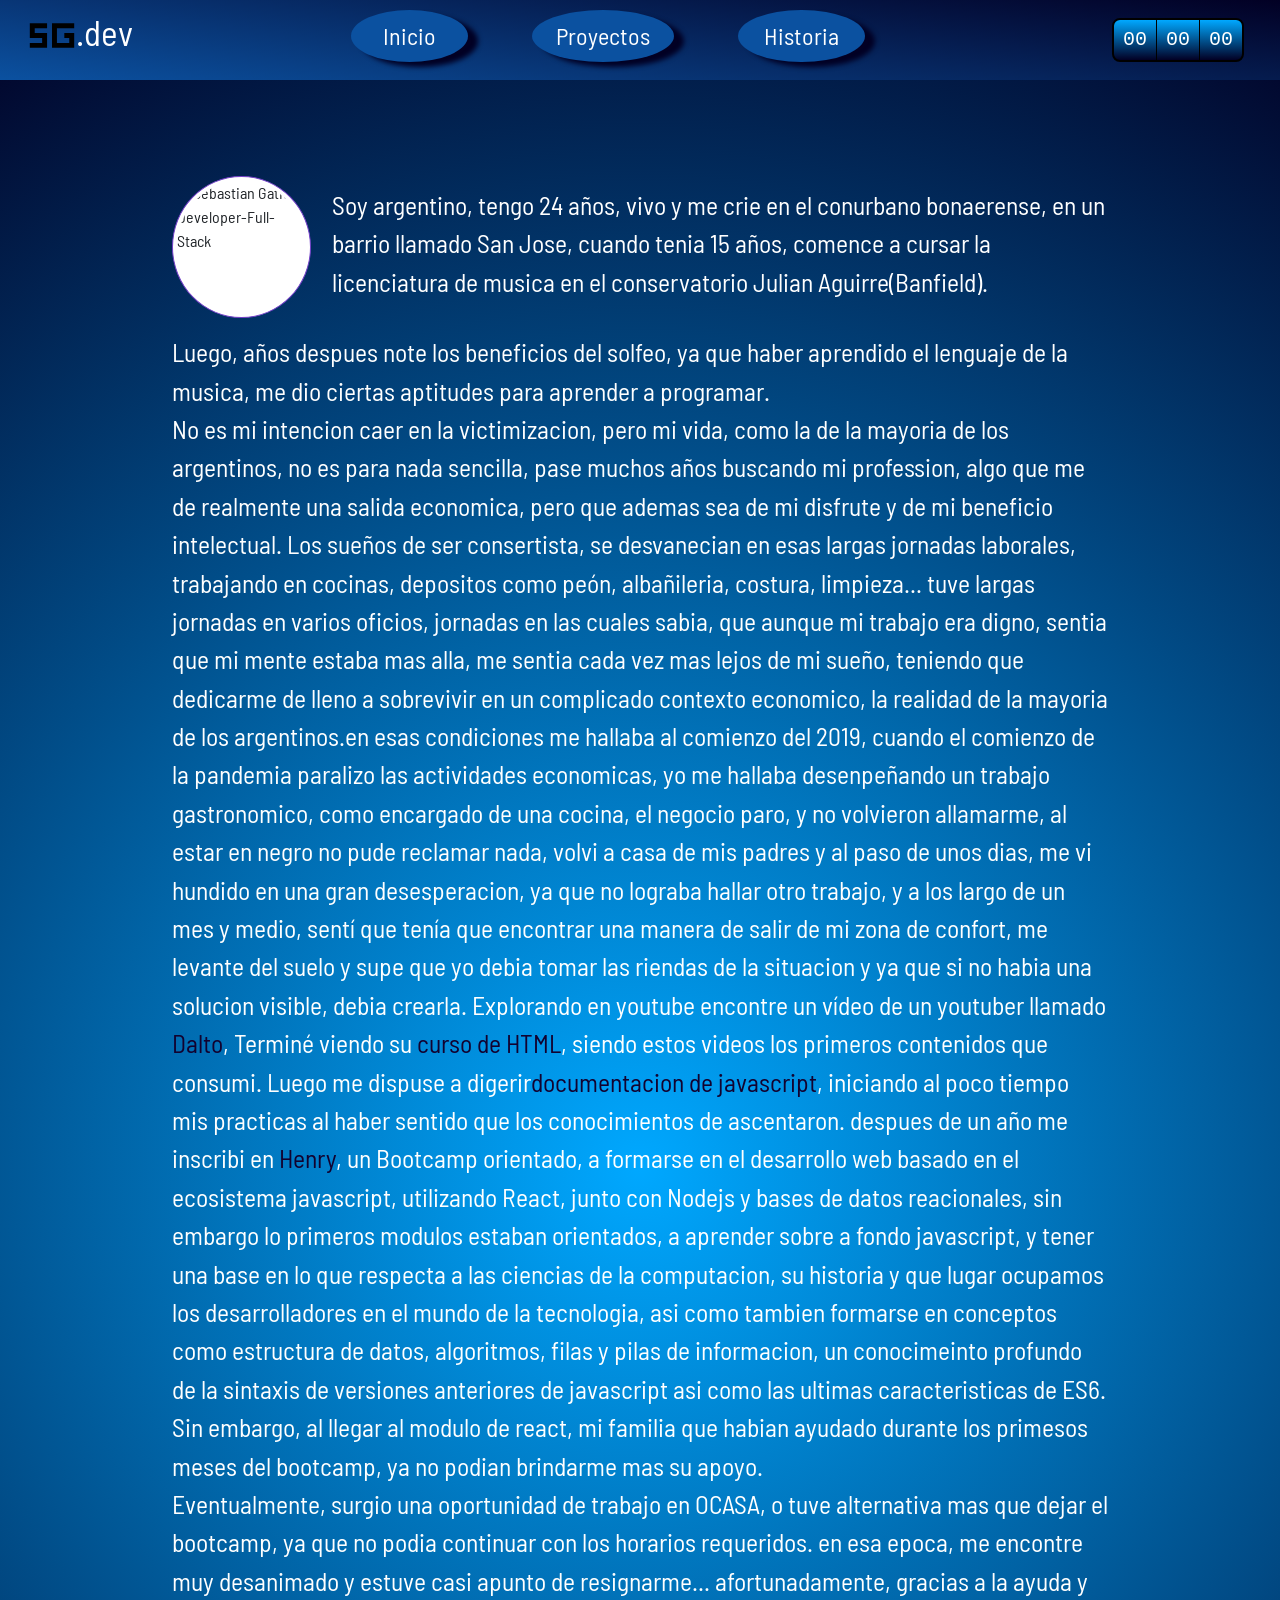
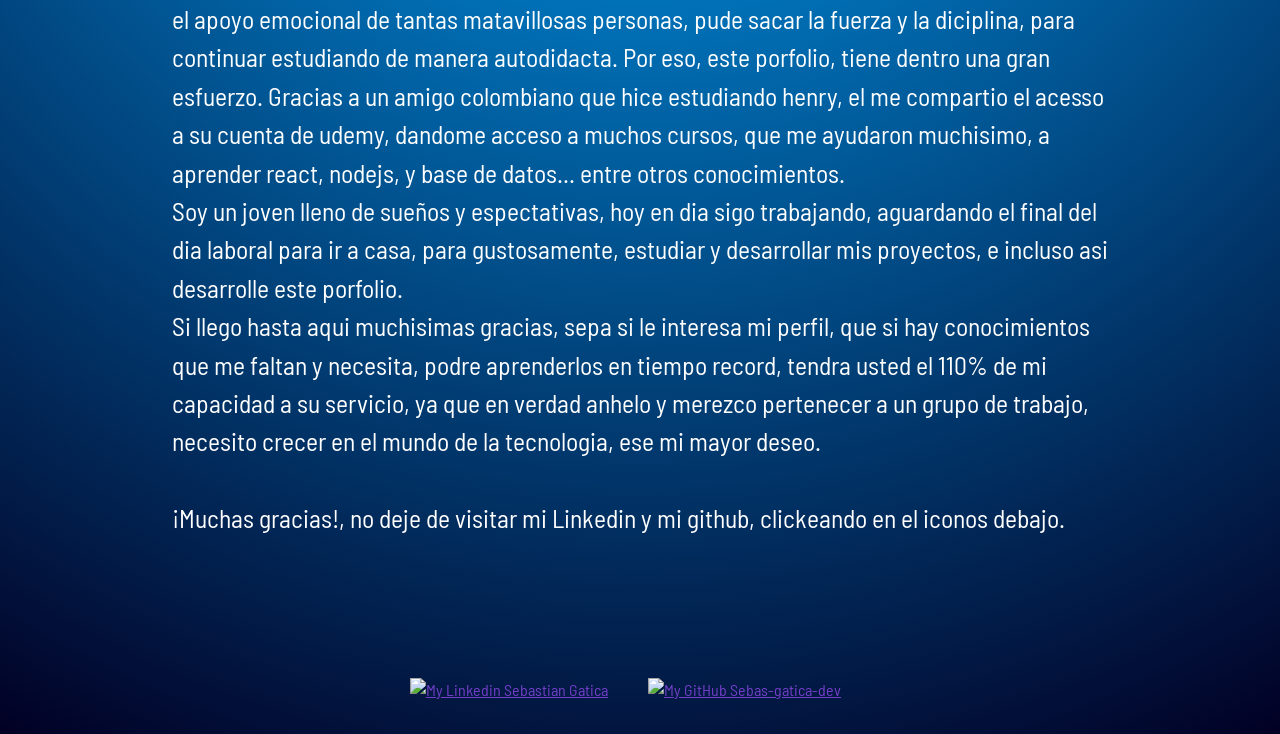
==== pages/history.html @ aeff0b64 "falta menos para terminar" ====
<!DOCTYPE html>
<html id="html-lang" lang="es">
<head>
    <meta charset="UTF-8">
    <meta http-equiv="X-UA-Compatible" content="IE=edge">
    <meta name="viewport" content="width=device-width, initial-scale=1.0">
     <link rel="icon" href="../images/logo.ico">
     <link rel="stylesheet" href="css/main.css">
    
    <title>Sebastian-Dev</title>
  
    <!-- fonts content home -->
    <link rel="preconnect" href="https://fonts.googleapis.com">
    <link rel="preconnect" href="https://fonts.gstatic.com" crossorigin>
    <link href="https://fonts.googleapis.com/css2?family=Barlow+Semi+Condensed:wght@100;300;600;700;900&family=Lato:wght@400;700&family=My+Soul&display=swap" rel="stylesheet">
    <link rel="stylesheet" href="history.css">
       <!-- <link rel="stylesheet" href="./sass/reducido.css"> -->

  
  <link rel="stylesheet" href="../sass/custom.css">

</head>
<body>

<!-- 
  <div class="modal-overlay">
    <div>
        <h2>Select your lenguage</h2>
        <span class="loading-lang">Cargando...</span>
        <a href="#" id="translate" data-text="English,Español" data-file="es,en" data-index="1">English</a>
    </div>

</div>
   -->
    <nav class="navbar navbar-expand-lg bg-light position-absolute">
        <div class="container-fluid  propsNavbar">
          <a  id="title-myname" class="navbar-brand font-s-title" href="https://github.com/Sebas-gatica-dev" target="_blank">
            <!-- <img id="s-style" class="letter-title" src="./images/s.svg" alt="S">
            <img class="letter-title" src="./images/e.svg" alt="E">
            <img class="letter-title" src="./images/b-letter.svg" alt="B"> -->
            <img id="s-style" class="letter-title" src="../images/sg.svg" alt="sg"><p id="dev" >.dev</p>
            <!-- <img class="letter-title" src="./images/subtraction.svg" alt="guión">
            <img id="d-style" class="letter-title" src="./images/d-letter.svg" alt="D">
            <img class="letter-title" src="./images/e.svg" alt="E">
            <img class="letter-title" src="./images/v.svg" alt=""> -->
          </a>
          <button class="navbar-toggler" type="button" data-bs-toggle="collapse" data-bs-target="#navbarSupportedContent" aria-controls="navbarSupportedContent" aria-expanded="false" aria-label="Toggle navigation">
            <span class="navbar-toggler-icon" ></span>
          </button>
          <div class="collapse navbar-collapse container-navbar-menu" id="navbarSupportedContent">
            <ul class="navbar-nav me-auto mb-2 mb-lg-0 bg-sm-info ul-navbar-menu">
              <li class="nav-item li-menu_desktop" id="special-carateristics-frist-li">
                <a class="nav-link active text-white font-size_a_lg" id="nav-first-li-a" href="../index.html" aria-current="page" >Inicio</a>
              </li>
              <li class="nav-item li-menu_desktop">
                <a class="nav-link text-white font-size_a_lg" id="nav-second-li-a" href="../pages/projects.html">Proyectos</a>
              </li>
              <!-- <li class="nav-item dropdown">
                <a class="nav-link dropdown-toggle text-white" href="#" id="navbarDropdown" role="button" data-bs-toggle="dropdown" aria-expanded="false">
                  Dropdown
                </a>
                <ul class="dropdown-menu text-white" aria-labelledby="navbarDropdown">
                  <li><a class="dropdown-item intoDropdown" href="#">Action</a></li>
                  <li><a class="dropdown-item intoDropdown" href="#">Another action</a></li>
                  <li><hr class="dropdown-divider intoDropdown"></li>
                  <li><a class="dropdown-item intoDropdown" href="#">Something else here</a></li>
                </ul>
              </li> -->
              <li class="nav-item li-menu_desktop">
                <a class="nav-link text-white font-size_a_lg" id="nav-thirt-li-a" href="./pages/history.html">Historia</a>
              </li>
            </ul>
            <!-- <form class="d-flex" role="search">
              <input class="form-control me-2" type="search" placeholder="Search proyect" aria-label="Search">
              <button class="btn btn-outline-success bg-dark text-white" type="submit">Search</button>
            </form> -->
          </div>
          <div class="reloj">
            <div class="hora">00</div>
            <div class="minutos">00</div>
            <div class="segundos">00</div>
        </div>
        </div>
      </nav>
      <div class="reloj-responsive">
      <div class="hora-res">00</div>
      <div class="minutos-res">00</div>
      <div class="segundos-res">00</div>
  </div>


      <div class="container mg-t-3 d-flex fila cont-1_section1">
        <!-- fila imagen de bienvenida -->
         <div class="row">
           
          
              <div class="col-12">
                <article class="content-history">
                    <img id="seb1-history" src="../images/rostro-history.jpeg" class="img-thumbnail rounded-circle border-primary border-2" alt="Sebastian Gatica Developer-Full-Stack">     
                <p class="history-text text-white first-content-history-p1">
                  Soy argentino, tengo 24 años, vivo y me crie en el conurbano bonaerense, en un barrio llamado San Jose, cuando tenia 15 años, comence a cursar la licenciatura de musica en el conservatorio Julian Aguirre(Banfield).
            
                </p>
                
           
                <p class="history-text text-white first-content-history-p2">
                  Luego, años despues note los beneficios del solfeo, ya que haber aprendido el lenguaje de la musica, me dio ciertas aptitudes para aprender a programar. <br>
                  No es mi intencion caer en la victimizacion, pero mi vida, como la de la mayoria de los argentinos, no es para nada sencilla, pase muchos años buscando mi profession, algo que me de realmente una salida economica, pero que ademas sea de mi disfrute y de mi beneficio intelectual.
                  Los sueños de ser consertista, se desvanecian en esas largas jornadas laborales, trabajando en cocinas, depositos como peón, albañileria, costura, limpieza... tuve largas jornadas en varios oficios, jornadas en las cuales sabia, que aunque mi trabajo era digno, sentia que mi mente estaba mas alla,
                  me sentia cada vez mas lejos de mi sueño, teniendo que dedicarme de lleno a sobrevivir en un complicado contexto economico, la realidad de la mayoria de los argentinos.en esas condiciones me hallaba al comienzo del 2019, cuando el comienzo de la pandemia paralizo las actividades economicas, yo me hallaba desenpeñando un trabajo gastronomico, como encargado de una cocina, el negocio paro, y no volvieron allamarme, al estar en negro no pude reclamar nada,
                  volvi a casa de mis padres y al paso de unos dias, me vi hundido en una gran desesperacion, ya que no lograba hallar otro trabajo, y a los largo de un mes y medio, sentí que tenía que encontrar una manera de salir de mi zona de confort, me levante del suelo y supe que yo debia tomar las riendas de la situacion y ya que si no habia una solucion visible, debia crearla.
                  Explorando en youtube encontre un vídeo de un youtuber llamado <a class="history-text-a" href="https://www.youtube.com/c/soydalto" target="_blank">Dalto</a>, Terminé viendo su <a class="history-text-a" href="https://www.youtube.com/watch?v=kN1XP-Bef7w&t=8029s" target="_blank">curso de HTML</a>, siendo estos videos los primeros contenidos que consumi.
                  Luego me dispuse a digerir<a class="history-text-a" href="https://developer.mozilla.org/es/docs/Learn/JavaScript">documentacion de javascript</a>, iniciando al poco tiempo mis practicas al haber sentido que los conocimientos de ascentaron.
                  despues de un año me inscribi en <a class="history-text-a" href="https://www.soyhenry.com/">Henry</a>, un Bootcamp orientado, a formarse en el desarrollo web basado en el ecosistema javascript, utilizando React, junto con Nodejs y bases de datos reacionales, sin embargo lo primeros modulos estaban orientados, a aprender sobre a fondo javascript, y tener una base en lo que respecta a las ciencias de la computacion, su historia y que lugar ocupamos los desarrolladores en el mundo de la tecnologia,
                  asi como tambien formarse en conceptos como estructura de datos, algoritmos, filas y pilas de informacion, un conocimeinto profundo de la sintaxis de versiones anteriores de javascript asi como las ultimas caracteristicas de ES6.
                  Sin embargo, al llegar al modulo de react, mi familia que habian ayudado durante los primesos meses del bootcamp, ya no podian brindarme mas su apoyo.<br>
                      Eventualmente, surgio una oportunidad de trabajo en OCASA, o tuve alternativa mas que dejar el bootcamp, ya que no podia continuar con los horarios requeridos.
                  en esa epoca, me encontre muy desanimado y estuve casi apunto de resignarme... afortunadamente, gracias a la ayuda y el apoyo emocional de tantas matavillosas personas, pude sacar la fuerza y la diciplina, para continuar estudiando de manera autodidacta.
                  Por eso, este porfolio, tiene dentro una gran esfuerzo. Gracias a un amigo colombiano que hice estudiando henry, el me compartio el acesso a su cuenta de udemy, dandome acceso a muchos cursos, que me ayudaron muchisimo, a aprender react, nodejs, y base de datos... entre otros conocimientos.
                  <br>
                  Soy un joven lleno de sueños y espectativas, hoy en dia sigo trabajando, aguardando el final del dia laboral para ir a casa, para gustosamente, estudiar y desarrollar mis proyectos, e incluso asi desarrolle este porfolio.
                  <br>
                  Si llego hasta aqui muchisimas gracias, sepa si le interesa mi perfil, que si hay conocimientos que me faltan y necesita, podre aprenderlos en tiempo record, tendra usted el 110% de mi capacidad a su servicio,
                  ya que en verdad anhelo y merezco pertenecer a un grupo de trabajo, necesito crecer en el mundo de la tecnologia, ese mi mayor deseo.
                   <br>
                   <br>  
                      ¡Muchas gracias!, no deje de visitar mi Linkedin y mi github, clickeando en el iconos debajo. 
                </p>              
              </article>
              </div>

         
      </div>
    </div>



  <footer class="container style-footer-history ">
    
        <div class="row style-row-footer  p-3">
              <div class="col-6 d-flex justify-content-end">
                  <a class="" href="https://www.linkedin.com/in/sebastian-gatica-062985200/" target="_blank"><img id="linkedin-img" src="../images/linkedin-logo.svg" alt="My Linkedin Sebastian Gatica"  ></a>
              </div>
              <div class="col-6 d-flex ">
                  <a class="" href="https://github.com/Sebas-gatica-dev" target="_blank"><img id="github-img" src="../images/github-logo-2.svg" alt="My GitHub Sebas-gatica-dev" ></a>
              </div>
        </div>
        
    
  </footer>


    <script src="../reloj.js"></script>
    <script src="https://cdn.jsdelivr.net/npm/@popperjs/core@2.11.5/dist/umd/popper.min.js" integrity="sha384-Xe+8cL9oJa6tN/veChSP7q+mnSPaj5Bcu9mPX5F5xIGE0DVittaqT5lorf0EI7Vk" crossorigin="anonymous"></script>
    <script src="https://cdn.jsdelivr.net/npm/bootstrap@5.2.0-beta1/dist/js/bootstrap.min.js" integrity="sha384-kjU+l4N0Yf4ZOJErLsIcvOU2qSb74wXpOhqTvwVx3OElZRweTnQ6d31fXEoRD1Jy" crossorigin="anonymous"></script>
</body>
</html>
---- pages/history.css ----
@media (min-width: 970px){
/* FIRST-CONTENT */


    .content-history{
        margin-top: 4rem;
        margin-bottom: 4rem;
        display:inline-block; 
    }
    .first-content-history{
        font-size: 1.6rem;
        color:rgba(255,255,255,1);
        margin-top: 20rem;
    }
    .first-content-history-p1{
      padding-top: 2rem;
      margin-left: 10rem;
    }
    .first-content-history-p2{
       padding-top: 1rem;
    }

    #seb1-history{
        width: 8.7rem;
        height: 8.9rem;
        position: absolute;
        top: 11rem;
        object-fit: cover;
      
    }


    /* FOOTER */
.style-footer-history{
    margin: 130rem 1rem 1rem 1rem;

}


}
---- sass/custom.css ----
@charset "UTF-8";
body {
  background: rgb(0, 168, 255);
  background: radial-gradient(circle, #00a8ff 0%, #020024 100%);
}

@media (min-width: 760px) {
  .reloj-responsive {
    display: none;
  }
  .reloj-responsive div {
    display: none;
  }
}
@media (min-width: 970px) {
  .alto-100 {
    margin-top: 77rem;
  }
  .d-flex img {
    width: 80px;
  }
  .fondo-card {
    background-image: url("../images/bg-pattern-quotation.svg");
    background-repeat: no-repeat;
    background-position: 85% top;
  }
  .express-titulo {
    font-size: xx-large;
  }
  .li-menu_desktop {
    padding-right: 4rem;
  }
  .ul-navbar-menu {
    margin-top: -4px;
    position: relative;
  }
  .container-navbar-menu {
    margin-left: 27.3%;
    padding: 0.5rem;
    position: absolute;
    top: 6px;
    left: -6px;
  }
  .font-size_a_lg {
    font-size: 1.5rem !important;
    background-color: #0B51A0;
    transition: background-color 3s;
    border-radius: 50%;
    box-shadow: 10px 5px 5px #020024;
  }
  .font-size_a_lg:hover {
    background: radial-gradient(circle, #0B51A0, #020024 100%);
    cursor: pointer;
  }
  .propsNavbar {
    height: 80px;
    margin-top: -96px;
    position: fixed;
    z-index: 100;
    background: rgb(11, 81, 160);
    background: linear-gradient(7deg, rgb(11, 81, 160) 0%, rgb(2, 0, 36) 100%);
    font-size: 15px;
  }
  .letter-title {
    width: 1.5rem;
    height: 3.7rem;
  }
  .font-s-title {
    display: flex;
  }
  #s-style {
    width: 5rem;
  }
  #d-style {
    width: 1.5rem;
  }
  #dev {
    font-size: 2.2rem !important;
    margin-left: -16px;
    color: white;
    transition: color 1s;
  }
  #dev:hover {
    color: white;
  }
  .reloj {
    background: linear-gradient(#00a8ff, #020024);
    border: 2px solid #000;
    display: inline-flex;
    position: fixed;
    margin-left: 1100px;
    border-radius: 0.5rem;
  }
  .reloj div {
    color: #fff;
    padding: 5px 9px;
    font-size: 20px;
    font-family: monospace;
  }
  .hora {
    border-right: 1px solid #000;
  }
  .minutos {
    border-right: 1px solid #000;
  }
  .fila {
    display: inline-block;
    width: 100%;
    height: 100px;
    background-color: transparent;
  }
  .cont-1_section1 {
    margin-top: 5rem;
    padding: 10px;
  }
  .first-content {
    font-size: 1.6rem;
    color: rgb(255, 255, 255);
    margin-top: 20rem;
  }
  .first-content-p1 {
    margin-left: 11.4rem;
    margin-top: 2.4rem;
  }
  .first-content-p2 {
    margin-top: 0.5rem;
  }
  .tarjeta-info-proyect {
    width: 100%;
    height: 22rem;
    border-radius: 0.5rem;
    background-color: #733FC8;
    padding: 1.5rem;
    box-shadow: 1rem 1rem 1rem 0.5rem rgba(0, 0, 0, 0.5);
    margin-top: 3rem;
  }
  .tarjeta-info-font {
    color: #fff;
    font-size: 1.5rem;
  }
  .margin-special {
    margin-top: 8rem;
  }
  .tarjeta-info-a {
    color: #230c47;
    text-decoration: none;
  }
  .tarjeta-sql-info {
    width: 100%;
    height: 5rem;
    border-radius: 0.5rem;
    background-color: #F08080;
    padding: 1.5rem;
    box-shadow: 1rem 1rem 1rem 0.5rem rgba(0, 0, 0, 0.5);
    margin-top: 4rem;
    padding-left: 3.5rem;
    font-size: 1.22rem;
    padding-bottom: 4rem;
  }
  .tarjeta-info-sql-a {
    color: pink;
    text-decoration: none;
    transition: color 1s;
    font-size: 1.54rem;
  }
  .tarjeta-info-sql-a:hover {
    color: pink;
  }
  #tarjeta-info-bootstrap {
    position: absolute;
    left: 23.5rem;
    width: 5rem;
    height: 5rem;
    transition: width 1s, height 1s;
  }
  #tarjeta-info-bootstrap:hover {
    width: 6rem;
    height: 6rem;
  }
  #tarjeta-info-imgMas {
    position: absolute;
    left: 35rem;
  }
  #tarjeta-info-imgSass {
    position: absolute;
    left: 47rem;
    width: 5rem;
    height: 5rem;
    transition: width 1s, height 1s;
  }
  #tarjeta-info-imgSass:hover {
    width: 6.5rem;
    height: 6.5rem;
  }
  .history-text {
    font-size: 1.6rem;
  }
  .history-text-a {
    text-decoration: none;
    color: rgb(18, 2, 47);
    font-size: 1.6rem;
    transition: color 0s;
  }
  .history-text-a:hover {
    color: rgb(18, 2, 47);
  }
  .style-footer {
    margin: 1rem 1rem 1rem 1rem;
  }
  .style-row-footer {
    width: 100%;
  }
  #linkedin-img {
    width: 4rem;
    height: 4rem;
    margin-right: 0.5rem;
  }
  #github-img {
    width: 4rem;
    height: 4rem;
    margin-left: 0.5rem;
  }
  #nav-first-li-a {
    padding-left: 2rem;
    padding-right: 2rem;
  }
  #nav-second-li-a {
    padding-left: 1.5rem;
    padding-right: 1.5rem;
  }
  #nav-thirt-li-a {
    padding-left: 1.6rem;
    padding-right: 1.6rem;
  }
  #img-welcome {
    width: 18rem;
    height: 19rem;
    position: absolute;
    left: 29rem;
    transition: width 1s, height 1s;
  }
  #img-welcome:hover {
    width: 19rem;
    height: 20rem;
  }
  #seb1 {
    position: absolute;
    top: 27.7rem;
    right: 58rem;
    margin: 10px;
    height: 10rem;
    width: 10rem;
  }
  #title-myname {
    color: #fff;
    font-size: 2rem !important;
    transition: color 0.2s, font-weight 2.5s;
  }
  #title-myname:hover {
    color: #1a174c !important;
    font-weight: 300 !important;
  }
  #card-seba-dev {
    background: #FF8C00;
  }
  .titulo-card-seba {
    font-size: 1rem;
  }
  .subtitulo-card-seba {
    font-size: 1rem;
  }
  #card-react {
    background: rgb(11, 81, 160);
    background: linear-gradient(174deg, rgb(11, 81, 160) 38%, rgb(0, 255, 255) 100%);
    border: none;
  }
  #card-nodejs {
    background: #9ACD32;
  }
  #card-sql {
    background: #F08080;
  }
  #card-express {
    color: black;
    background: #F5F5DC;
  }
}
/*!
 * Bootstrap v5.2.0-beta1 (https://getbootstrap.com/)
 * Copyright 2011-2022 The Bootstrap Authors
 * Copyright 2011-2022 Twitter, Inc.
 * Licensed under MIT (https://github.com/twbs/bootstrap/blob/main/LICENSE)
 */
:root {
  --bs-blue: #0d6efd;
  --bs-indigo: #6610f2;
  --bs-purple: #6f42c1;
  --bs-pink: #d63384;
  --bs-red: #dc3545;
  --bs-orange: #fd7e14;
  --bs-yellow: #ffc107;
  --bs-green: #198754;
  --bs-teal: #20c997;
  --bs-cyan: #0dcaf0;
  --bs-black: #000;
  --bs-white: #fff;
  --bs-gray: #6c757d;
  --bs-gray-dark: #343a40;
  --bs-gray-100: #f8f9fa;
  --bs-gray-200: #e9ecef;
  --bs-gray-300: #dee2e6;
  --bs-gray-400: #ced4da;
  --bs-gray-500: #adb5bd;
  --bs-gray-600: #6c757d;
  --bs-gray-700: #495057;
  --bs-gray-800: #343a40;
  --bs-gray-900: #212529;
  --bs-primary: #733FC8;
  --bs-secondary: #EDF2F8;
  --bs-success: #49556B;
  --bs-info: #0B51A0;
  --bs-warning: #ffc107;
  --bs-danger: #dc3545;
  --bs-light: #f8f9fa;
  --bs-dark: #18202D;
  --bs-primary-rgb: 115, 63, 200;
  --bs-secondary-rgb: 237, 242, 248;
  --bs-success-rgb: 73, 85, 107;
  --bs-info-rgb: 11, 81, 160;
  --bs-warning-rgb: 255, 193, 7;
  --bs-danger-rgb: 220, 53, 69;
  --bs-light-rgb: 248, 249, 250;
  --bs-dark-rgb: 24, 32, 45;
  --bs-white-rgb: 255, 255, 255;
  --bs-black-rgb: 0, 0, 0;
  --bs-body-color-rgb: 33, 37, 41;
  --bs-body-bg-rgb: 255, 255, 255;
  --bs-font-sans-serif: "Barlow semi Condensed", sans-serif;
  --bs-font-monospace: SFMono-Regular, Menlo, Monaco, Consolas, "Liberation Mono", "Courier New", monospace;
  --bs-gradient: linear-gradient(180deg, rgba(255, 255, 255, 0.15), rgba(255, 255, 255, 0));
  --bs-body-font-family: var(--bs-font-sans-serif);
  --bs-body-font-size: 1rem;
  --bs-body-font-weight: 400;
  --bs-body-line-height: 1.5;
  --bs-body-color: #212529;
  --bs-body-bg: #fff;
  --bs-border-width: 1px;
  --bs-border-style: solid;
  --bs-border-color: #dee2e6;
  --bs-border-color-translucent: rgba(0, 0, 0, 0.175);
  --bs-border-radius: 0.375rem;
  --bs-border-radius-sm: 0.25rem;
  --bs-border-radius-lg: 0.5rem;
  --bs-border-radius-xl: 1rem;
  --bs-border-radius-2xl: 2rem;
  --bs-border-radius-pill: 50rem;
  --bs-heading-color: ;
  --bs-link-color: #733FC8;
  --bs-link-hover-color: #5c32a0;
  --bs-code-color: #d63384;
  --bs-highlight-bg: #fff3cd;
}

*,
*::before,
*::after {
  box-sizing: border-box;
}

@media (prefers-reduced-motion: no-preference) {
  :root {
    scroll-behavior: smooth;
  }
}

body {
  margin: 0;
  font-family: var(--bs-body-font-family);
  font-size: var(--bs-body-font-size);
  font-weight: var(--bs-body-font-weight);
  line-height: var(--bs-body-line-height);
  color: var(--bs-body-color);
  text-align: var(--bs-body-text-align);
  background-color: var(--bs-body-bg);
  -webkit-text-size-adjust: 100%;
  -webkit-tap-highlight-color: rgba(0, 0, 0, 0);
}

hr {
  margin: 1rem 0;
  color: inherit;
  border: 0;
  border-top: 1px solid;
  opacity: 0.25;
}

h6, .h6, h5, .h5, h4, .h4, h3, .h3, h2, .h2, h1, .h1 {
  margin-top: 0;
  margin-bottom: 0.5rem;
  font-weight: 500;
  line-height: 1.2;
  color: var(--bs-heading-color);
}

h1, .h1 {
  font-size: calc(1.375rem + 1.5vw);
}
@media (min-width: 1200px) {
  h1, .h1 {
    font-size: 2.5rem;
  }
}

h2, .h2 {
  font-size: calc(1.325rem + 0.9vw);
}
@media (min-width: 1200px) {
  h2, .h2 {
    font-size: 2rem;
  }
}

h3, .h3 {
  font-size: calc(1.3rem + 0.6vw);
}
@media (min-width: 1200px) {
  h3, .h3 {
    font-size: 1.75rem;
  }
}

h4, .h4 {
  font-size: calc(1.275rem + 0.3vw);
}
@media (min-width: 1200px) {
  h4, .h4 {
    font-size: 1.5rem;
  }
}

h5, .h5 {
  font-size: 1.25rem;
}

h6, .h6 {
  font-size: 1rem;
}

p {
  margin-top: 0;
  margin-bottom: 1rem;
}

abbr[title] {
  -webkit-text-decoration: underline dotted;
          text-decoration: underline dotted;
  cursor: help;
  -webkit-text-decoration-skip-ink: none;
          text-decoration-skip-ink: none;
}

address {
  margin-bottom: 1rem;
  font-style: normal;
  line-height: inherit;
}

ol,
ul {
  padding-left: 2rem;
}

ol,
ul,
dl {
  margin-top: 0;
  margin-bottom: 1rem;
}

ol ol,
ul ul,
ol ul,
ul ol {
  margin-bottom: 0;
}

dt {
  font-weight: 700;
}

dd {
  margin-bottom: 0.5rem;
  margin-left: 0;
}

blockquote {
  margin: 0 0 1rem;
}

b,
strong {
  font-weight: bolder;
}

small, .small {
  font-size: 0.875em;
}

mark, .mark {
  padding: 0.1875em;
  background-color: var(--bs-highlight-bg);
}

sub,
sup {
  position: relative;
  font-size: 0.75em;
  line-height: 0;
  vertical-align: baseline;
}

sub {
  bottom: -0.25em;
}

sup {
  top: -0.5em;
}

a {
  color: var(--bs-link-color);
  text-decoration: underline;
}
a:hover {
  color: var(--bs-link-hover-color);
}

a:not([href]):not([class]), a:not([href]):not([class]):hover {
  color: inherit;
  text-decoration: none;
}

pre,
code,
kbd,
samp {
  font-family: var(--bs-font-monospace);
  font-size: 1em;
}

pre {
  display: block;
  margin-top: 0;
  margin-bottom: 1rem;
  overflow: auto;
  font-size: 0.875em;
}
pre code {
  font-size: inherit;
  color: inherit;
  word-break: normal;
}

code {
  font-size: 0.875em;
  color: var(--bs-code-color);
  word-wrap: break-word;
}
a > code {
  color: inherit;
}

kbd {
  padding: 0.1875rem 0.375rem;
  font-size: 0.875em;
  color: var(--bs-body-bg);
  background-color: var(--bs-body-color);
  border-radius: 0.25rem;
}
kbd kbd {
  padding: 0;
  font-size: 1em;
}

figure {
  margin: 0 0 1rem;
}

img,
svg {
  vertical-align: middle;
}

table {
  caption-side: bottom;
  border-collapse: collapse;
}

caption {
  padding-top: 0.5rem;
  padding-bottom: 0.5rem;
  color: rgba(var(--bs-body-color-rgb), 0.75);
  text-align: left;
}

th {
  text-align: inherit;
  text-align: -webkit-match-parent;
}

thead,
tbody,
tfoot,
tr,
td,
th {
  border-color: inherit;
  border-style: solid;
  border-width: 0;
}

label {
  display: inline-block;
}

button {
  border-radius: 0;
}

button:focus:not(:focus-visible) {
  outline: 0;
}

input,
button,
select,
optgroup,
textarea {
  margin: 0;
  font-family: inherit;
  font-size: inherit;
  line-height: inherit;
}

button,
select {
  text-transform: none;
}

[role=button] {
  cursor: pointer;
}

select {
  word-wrap: normal;
}
select:disabled {
  opacity: 1;
}

[list]:not([type=date]):not([type=datetime-local]):not([type=month]):not([type=week]):not([type=time])::-webkit-calendar-picker-indicator {
  display: none !important;
}

button,
[type=button],
[type=reset],
[type=submit] {
  -webkit-appearance: button;
}
button:not(:disabled),
[type=button]:not(:disabled),
[type=reset]:not(:disabled),
[type=submit]:not(:disabled) {
  cursor: pointer;
}

::-moz-focus-inner {
  padding: 0;
  border-style: none;
}

textarea {
  resize: vertical;
}

fieldset {
  min-width: 0;
  padding: 0;
  margin: 0;
  border: 0;
}

legend {
  float: left;
  width: 100%;
  padding: 0;
  margin-bottom: 0.5rem;
  font-size: calc(1.275rem + 0.3vw);
  line-height: inherit;
}
@media (min-width: 1200px) {
  legend {
    font-size: 1.5rem;
  }
}
legend + * {
  clear: left;
}

::-webkit-datetime-edit-fields-wrapper,
::-webkit-datetime-edit-text,
::-webkit-datetime-edit-minute,
::-webkit-datetime-edit-hour-field,
::-webkit-datetime-edit-day-field,
::-webkit-datetime-edit-month-field,
::-webkit-datetime-edit-year-field {
  padding: 0;
}

::-webkit-inner-spin-button {
  height: auto;
}

[type=search] {
  outline-offset: -2px;
  -webkit-appearance: textfield;
}

/* rtl:raw:
[type="tel"],
[type="url"],
[type="email"],
[type="number"] {
  direction: ltr;
}
*/
::-webkit-search-decoration {
  -webkit-appearance: none;
}

::-webkit-color-swatch-wrapper {
  padding: 0;
}

::-webkit-file-upload-button {
  font: inherit;
  -webkit-appearance: button;
}

::file-selector-button {
  font: inherit;
  -webkit-appearance: button;
}

output {
  display: inline-block;
}

iframe {
  border: 0;
}

summary {
  display: list-item;
  cursor: pointer;
}

progress {
  vertical-align: baseline;
}

[hidden] {
  display: none !important;
}

.lead {
  font-size: 1.25rem;
  font-weight: 300;
}

.display-1 {
  font-size: calc(1.625rem + 4.5vw);
  font-weight: 300;
  line-height: 1.2;
}
@media (min-width: 1200px) {
  .display-1 {
    font-size: 5rem;
  }
}

.display-2 {
  font-size: calc(1.575rem + 3.9vw);
  font-weight: 300;
  line-height: 1.2;
}
@media (min-width: 1200px) {
  .display-2 {
    font-size: 4.5rem;
  }
}

.display-3 {
  font-size: calc(1.525rem + 3.3vw);
  font-weight: 300;
  line-height: 1.2;
}
@media (min-width: 1200px) {
  .display-3 {
    font-size: 4rem;
  }
}

.display-4 {
  font-size: calc(1.475rem + 2.7vw);
  font-weight: 300;
  line-height: 1.2;
}
@media (min-width: 1200px) {
  .display-4 {
    font-size: 3.5rem;
  }
}

.display-5 {
  font-size: calc(1.425rem + 2.1vw);
  font-weight: 300;
  line-height: 1.2;
}
@media (min-width: 1200px) {
  .display-5 {
    font-size: 3rem;
  }
}

.display-6 {
  font-size: calc(1.375rem + 1.5vw);
  font-weight: 300;
  line-height: 1.2;
}
@media (min-width: 1200px) {
  .display-6 {
    font-size: 2.5rem;
  }
}

.list-unstyled {
  padding-left: 0;
  list-style: none;
}

.list-inline {
  padding-left: 0;
  list-style: none;
}

.list-inline-item {
  display: inline-block;
}
.list-inline-item:not(:last-child) {
  margin-right: 0.5rem;
}

.initialism {
  font-size: 0.875em;
  text-transform: uppercase;
}

.blockquote {
  margin-bottom: 1rem;
  font-size: 1.25rem;
}
.blockquote > :last-child {
  margin-bottom: 0;
}

.blockquote-footer {
  margin-top: -1rem;
  margin-bottom: 1rem;
  font-size: 0.875em;
  color: #6c757d;
}
.blockquote-footer::before {
  content: "— ";
}

.img-fluid {
  max-width: 100%;
  height: auto;
}

.img-thumbnail {
  padding: 0.25rem;
  background-color: #fff;
  border: 1px solid var(--bs-border-color);
  border-radius: 0.375rem;
  max-width: 100%;
  height: auto;
}

.figure {
  display: inline-block;
}

.figure-img {
  margin-bottom: 0.5rem;
  line-height: 1;
}

.figure-caption {
  font-size: 0.875em;
  color: #6c757d;
}

.container,
.container-fluid,
.container-xxl,
.container-xl,
.container-lg,
.container-md,
.container-sm {
  --bs-gutter-x: 1.5rem;
  --bs-gutter-y: 0;
  width: 100%;
  padding-right: calc(var(--bs-gutter-x) * 0.5);
  padding-left: calc(var(--bs-gutter-x) * 0.5);
  margin-right: auto;
  margin-left: auto;
}

@media (min-width: 576px) {
  .container-sm, .container {
    max-width: 540px;
  }
}
@media (min-width: 768px) {
  .container-md, .container-sm, .container {
    max-width: 720px;
  }
}
@media (min-width: 992px) {
  .container-lg, .container-md, .container-sm, .container {
    max-width: 960px;
  }
}
@media (min-width: 1200px) {
  .container-xl, .container-lg, .container-md, .container-sm, .container {
    max-width: 960px;
  }
}
@media (min-width: 1400px) {
  .container-xxl, .container-xl, .container-lg, .container-md, .container-sm, .container {
    max-width: 960px;
  }
}
.row {
  --bs-gutter-x: 1.5rem;
  --bs-gutter-y: 0;
  display: flex;
  flex-wrap: wrap;
  margin-top: calc(-1 * var(--bs-gutter-y));
  margin-right: calc(-0.5 * var(--bs-gutter-x));
  margin-left: calc(-0.5 * var(--bs-gutter-x));
}
.row > * {
  flex-shrink: 0;
  width: 100%;
  max-width: 100%;
  padding-right: calc(var(--bs-gutter-x) * 0.5);
  padding-left: calc(var(--bs-gutter-x) * 0.5);
  margin-top: var(--bs-gutter-y);
}

.col {
  flex: 1 0 0%;
}

.row-cols-auto > * {
  flex: 0 0 auto;
  width: auto;
}

.row-cols-1 > * {
  flex: 0 0 auto;
  width: 100%;
}

.row-cols-2 > * {
  flex: 0 0 auto;
  width: 50%;
}

.row-cols-3 > * {
  flex: 0 0 auto;
  width: 33.3333333333%;
}

.row-cols-4 > * {
  flex: 0 0 auto;
  width: 25%;
}

.row-cols-5 > * {
  flex: 0 0 auto;
  width: 20%;
}

.row-cols-6 > * {
  flex: 0 0 auto;
  width: 16.6666666667%;
}

.col-auto {
  flex: 0 0 auto;
  width: auto;
}

.col-1 {
  flex: 0 0 auto;
  width: 8.33333333%;
}

.col-2 {
  flex: 0 0 auto;
  width: 16.66666667%;
}

.col-3 {
  flex: 0 0 auto;
  width: 25%;
}

.col-4 {
  flex: 0 0 auto;
  width: 33.33333333%;
}

.col-5 {
  flex: 0 0 auto;
  width: 41.66666667%;
}

.col-6 {
  flex: 0 0 auto;
  width: 50%;
}

.col-7 {
  flex: 0 0 auto;
  width: 58.33333333%;
}

.col-8 {
  flex: 0 0 auto;
  width: 66.66666667%;
}

.col-9 {
  flex: 0 0 auto;
  width: 75%;
}

.col-10 {
  flex: 0 0 auto;
  width: 83.33333333%;
}

.col-11 {
  flex: 0 0 auto;
  width: 91.66666667%;
}

.col-12 {
  flex: 0 0 auto;
  width: 100%;
}

.offset-1 {
  margin-left: 8.33333333%;
}

.offset-2 {
  margin-left: 16.66666667%;
}

.offset-3 {
  margin-left: 25%;
}

.offset-4 {
  margin-left: 33.33333333%;
}

.offset-5 {
  margin-left: 41.66666667%;
}

.offset-6 {
  margin-left: 50%;
}

.offset-7 {
  margin-left: 58.33333333%;
}

.offset-8 {
  margin-left: 66.66666667%;
}

.offset-9 {
  margin-left: 75%;
}

.offset-10 {
  margin-left: 83.33333333%;
}

.offset-11 {
  margin-left: 91.66666667%;
}

.g-0,
.gx-0 {
  --bs-gutter-x: 0;
}

.g-0,
.gy-0 {
  --bs-gutter-y: 0;
}

.g-1,
.gx-1 {
  --bs-gutter-x: 0.25rem;
}

.g-1,
.gy-1 {
  --bs-gutter-y: 0.25rem;
}

.g-2,
.gx-2 {
  --bs-gutter-x: 0.5rem;
}

.g-2,
.gy-2 {
  --bs-gutter-y: 0.5rem;
}

.g-3,
.gx-3 {
  --bs-gutter-x: 1rem;
}

.g-3,
.gy-3 {
  --bs-gutter-y: 1rem;
}

.g-4,
.gx-4 {
  --bs-gutter-x: 1.5rem;
}

.g-4,
.gy-4 {
  --bs-gutter-y: 1.5rem;
}

.g-5,
.gx-5 {
  --bs-gutter-x: 3rem;
}

.g-5,
.gy-5 {
  --bs-gutter-y: 3rem;
}

@media (min-width: 576px) {
  .col-sm {
    flex: 1 0 0%;
  }
  .row-cols-sm-auto > * {
    flex: 0 0 auto;
    width: auto;
  }
  .row-cols-sm-1 > * {
    flex: 0 0 auto;
    width: 100%;
  }
  .row-cols-sm-2 > * {
    flex: 0 0 auto;
    width: 50%;
  }
  .row-cols-sm-3 > * {
    flex: 0 0 auto;
    width: 33.3333333333%;
  }
  .row-cols-sm-4 > * {
    flex: 0 0 auto;
    width: 25%;
  }
  .row-cols-sm-5 > * {
    flex: 0 0 auto;
    width: 20%;
  }
  .row-cols-sm-6 > * {
    flex: 0 0 auto;
    width: 16.6666666667%;
  }
  .col-sm-auto {
    flex: 0 0 auto;
    width: auto;
  }
  .col-sm-1 {
    flex: 0 0 auto;
    width: 8.33333333%;
  }
  .col-sm-2 {
    flex: 0 0 auto;
    width: 16.66666667%;
  }
  .col-sm-3 {
    flex: 0 0 auto;
    width: 25%;
  }
  .col-sm-4 {
    flex: 0 0 auto;
    width: 33.33333333%;
  }
  .col-sm-5 {
    flex: 0 0 auto;
    width: 41.66666667%;
  }
  .col-sm-6 {
    flex: 0 0 auto;
    width: 50%;
  }
  .col-sm-7 {
    flex: 0 0 auto;
    width: 58.33333333%;
  }
  .col-sm-8 {
    flex: 0 0 auto;
    width: 66.66666667%;
  }
  .col-sm-9 {
    flex: 0 0 auto;
    width: 75%;
  }
  .col-sm-10 {
    flex: 0 0 auto;
    width: 83.33333333%;
  }
  .col-sm-11 {
    flex: 0 0 auto;
    width: 91.66666667%;
  }
  .col-sm-12 {
    flex: 0 0 auto;
    width: 100%;
  }
  .offset-sm-0 {
    margin-left: 0;
  }
  .offset-sm-1 {
    margin-left: 8.33333333%;
  }
  .offset-sm-2 {
    margin-left: 16.66666667%;
  }
  .offset-sm-3 {
    margin-left: 25%;
  }
  .offset-sm-4 {
    margin-left: 33.33333333%;
  }
  .offset-sm-5 {
    margin-left: 41.66666667%;
  }
  .offset-sm-6 {
    margin-left: 50%;
  }
  .offset-sm-7 {
    margin-left: 58.33333333%;
  }
  .offset-sm-8 {
    margin-left: 66.66666667%;
  }
  .offset-sm-9 {
    margin-left: 75%;
  }
  .offset-sm-10 {
    margin-left: 83.33333333%;
  }
  .offset-sm-11 {
    margin-left: 91.66666667%;
  }
  .g-sm-0,
.gx-sm-0 {
    --bs-gutter-x: 0;
  }
  .g-sm-0,
.gy-sm-0 {
    --bs-gutter-y: 0;
  }
  .g-sm-1,
.gx-sm-1 {
    --bs-gutter-x: 0.25rem;
  }
  .g-sm-1,
.gy-sm-1 {
    --bs-gutter-y: 0.25rem;
  }
  .g-sm-2,
.gx-sm-2 {
    --bs-gutter-x: 0.5rem;
  }
  .g-sm-2,
.gy-sm-2 {
    --bs-gutter-y: 0.5rem;
  }
  .g-sm-3,
.gx-sm-3 {
    --bs-gutter-x: 1rem;
  }
  .g-sm-3,
.gy-sm-3 {
    --bs-gutter-y: 1rem;
  }
  .g-sm-4,
.gx-sm-4 {
    --bs-gutter-x: 1.5rem;
  }
  .g-sm-4,
.gy-sm-4 {
    --bs-gutter-y: 1.5rem;
  }
  .g-sm-5,
.gx-sm-5 {
    --bs-gutter-x: 3rem;
  }
  .g-sm-5,
.gy-sm-5 {
    --bs-gutter-y: 3rem;
  }
}
@media (min-width: 768px) {
  .col-md {
    flex: 1 0 0%;
  }
  .row-cols-md-auto > * {
    flex: 0 0 auto;
    width: auto;
  }
  .row-cols-md-1 > * {
    flex: 0 0 auto;
    width: 100%;
  }
  .row-cols-md-2 > * {
    flex: 0 0 auto;
    width: 50%;
  }
  .row-cols-md-3 > * {
    flex: 0 0 auto;
    width: 33.3333333333%;
  }
  .row-cols-md-4 > * {
    flex: 0 0 auto;
    width: 25%;
  }
  .row-cols-md-5 > * {
    flex: 0 0 auto;
    width: 20%;
  }
  .row-cols-md-6 > * {
    flex: 0 0 auto;
    width: 16.6666666667%;
  }
  .col-md-auto {
    flex: 0 0 auto;
    width: auto;
  }
  .col-md-1 {
    flex: 0 0 auto;
    width: 8.33333333%;
  }
  .col-md-2 {
    flex: 0 0 auto;
    width: 16.66666667%;
  }
  .col-md-3 {
    flex: 0 0 auto;
    width: 25%;
  }
  .col-md-4 {
    flex: 0 0 auto;
    width: 33.33333333%;
  }
  .col-md-5 {
    flex: 0 0 auto;
    width: 41.66666667%;
  }
  .col-md-6 {
    flex: 0 0 auto;
    width: 50%;
  }
  .col-md-7 {
    flex: 0 0 auto;
    width: 58.33333333%;
  }
  .col-md-8 {
    flex: 0 0 auto;
    width: 66.66666667%;
  }
  .col-md-9 {
    flex: 0 0 auto;
    width: 75%;
  }
  .col-md-10 {
    flex: 0 0 auto;
    width: 83.33333333%;
  }
  .col-md-11 {
    flex: 0 0 auto;
    width: 91.66666667%;
  }
  .col-md-12 {
    flex: 0 0 auto;
    width: 100%;
  }
  .offset-md-0 {
    margin-left: 0;
  }
  .offset-md-1 {
    margin-left: 8.33333333%;
  }
  .offset-md-2 {
    margin-left: 16.66666667%;
  }
  .offset-md-3 {
    margin-left: 25%;
  }
  .offset-md-4 {
    margin-left: 33.33333333%;
  }
  .offset-md-5 {
    margin-left: 41.66666667%;
  }
  .offset-md-6 {
    margin-left: 50%;
  }
  .offset-md-7 {
    margin-left: 58.33333333%;
  }
  .offset-md-8 {
    margin-left: 66.66666667%;
  }
  .offset-md-9 {
    margin-left: 75%;
  }
  .offset-md-10 {
    margin-left: 83.33333333%;
  }
  .offset-md-11 {
    margin-left: 91.66666667%;
  }
  .g-md-0,
.gx-md-0 {
    --bs-gutter-x: 0;
  }
  .g-md-0,
.gy-md-0 {
    --bs-gutter-y: 0;
  }
  .g-md-1,
.gx-md-1 {
    --bs-gutter-x: 0.25rem;
  }
  .g-md-1,
.gy-md-1 {
    --bs-gutter-y: 0.25rem;
  }
  .g-md-2,
.gx-md-2 {
    --bs-gutter-x: 0.5rem;
  }
  .g-md-2,
.gy-md-2 {
    --bs-gutter-y: 0.5rem;
  }
  .g-md-3,
.gx-md-3 {
    --bs-gutter-x: 1rem;
  }
  .g-md-3,
.gy-md-3 {
    --bs-gutter-y: 1rem;
  }
  .g-md-4,
.gx-md-4 {
    --bs-gutter-x: 1.5rem;
  }
  .g-md-4,
.gy-md-4 {
    --bs-gutter-y: 1.5rem;
  }
  .g-md-5,
.gx-md-5 {
    --bs-gutter-x: 3rem;
  }
  .g-md-5,
.gy-md-5 {
    --bs-gutter-y: 3rem;
  }
}
@media (min-width: 992px) {
  .col-lg {
    flex: 1 0 0%;
  }
  .row-cols-lg-auto > * {
    flex: 0 0 auto;
    width: auto;
  }
  .row-cols-lg-1 > * {
    flex: 0 0 auto;
    width: 100%;
  }
  .row-cols-lg-2 > * {
    flex: 0 0 auto;
    width: 50%;
  }
  .row-cols-lg-3 > * {
    flex: 0 0 auto;
    width: 33.3333333333%;
  }
  .row-cols-lg-4 > * {
    flex: 0 0 auto;
    width: 25%;
  }
  .row-cols-lg-5 > * {
    flex: 0 0 auto;
    width: 20%;
  }
  .row-cols-lg-6 > * {
    flex: 0 0 auto;
    width: 16.6666666667%;
  }
  .col-lg-auto {
    flex: 0 0 auto;
    width: auto;
  }
  .col-lg-1 {
    flex: 0 0 auto;
    width: 8.33333333%;
  }
  .col-lg-2 {
    flex: 0 0 auto;
    width: 16.66666667%;
  }
  .col-lg-3 {
    flex: 0 0 auto;
    width: 25%;
  }
  .col-lg-4 {
    flex: 0 0 auto;
    width: 33.33333333%;
  }
  .col-lg-5 {
    flex: 0 0 auto;
    width: 41.66666667%;
  }
  .col-lg-6 {
    flex: 0 0 auto;
    width: 50%;
  }
  .col-lg-7 {
    flex: 0 0 auto;
    width: 58.33333333%;
  }
  .col-lg-8 {
    flex: 0 0 auto;
    width: 66.66666667%;
  }
  .col-lg-9 {
    flex: 0 0 auto;
    width: 75%;
  }
  .col-lg-10 {
    flex: 0 0 auto;
    width: 83.33333333%;
  }
  .col-lg-11 {
    flex: 0 0 auto;
    width: 91.66666667%;
  }
  .col-lg-12 {
    flex: 0 0 auto;
    width: 100%;
  }
  .offset-lg-0 {
    margin-left: 0;
  }
  .offset-lg-1 {
    margin-left: 8.33333333%;
  }
  .offset-lg-2 {
    margin-left: 16.66666667%;
  }
  .offset-lg-3 {
    margin-left: 25%;
  }
  .offset-lg-4 {
    margin-left: 33.33333333%;
  }
  .offset-lg-5 {
    margin-left: 41.66666667%;
  }
  .offset-lg-6 {
    margin-left: 50%;
  }
  .offset-lg-7 {
    margin-left: 58.33333333%;
  }
  .offset-lg-8 {
    margin-left: 66.66666667%;
  }
  .offset-lg-9 {
    margin-left: 75%;
  }
  .offset-lg-10 {
    margin-left: 83.33333333%;
  }
  .offset-lg-11 {
    margin-left: 91.66666667%;
  }
  .g-lg-0,
.gx-lg-0 {
    --bs-gutter-x: 0;
  }
  .g-lg-0,
.gy-lg-0 {
    --bs-gutter-y: 0;
  }
  .g-lg-1,
.gx-lg-1 {
    --bs-gutter-x: 0.25rem;
  }
  .g-lg-1,
.gy-lg-1 {
    --bs-gutter-y: 0.25rem;
  }
  .g-lg-2,
.gx-lg-2 {
    --bs-gutter-x: 0.5rem;
  }
  .g-lg-2,
.gy-lg-2 {
    --bs-gutter-y: 0.5rem;
  }
  .g-lg-3,
.gx-lg-3 {
    --bs-gutter-x: 1rem;
  }
  .g-lg-3,
.gy-lg-3 {
    --bs-gutter-y: 1rem;
  }
  .g-lg-4,
.gx-lg-4 {
    --bs-gutter-x: 1.5rem;
  }
  .g-lg-4,
.gy-lg-4 {
    --bs-gutter-y: 1.5rem;
  }
  .g-lg-5,
.gx-lg-5 {
    --bs-gutter-x: 3rem;
  }
  .g-lg-5,
.gy-lg-5 {
    --bs-gutter-y: 3rem;
  }
}
@media (min-width: 1200px) {
  .col-xl {
    flex: 1 0 0%;
  }
  .row-cols-xl-auto > * {
    flex: 0 0 auto;
    width: auto;
  }
  .row-cols-xl-1 > * {
    flex: 0 0 auto;
    width: 100%;
  }
  .row-cols-xl-2 > * {
    flex: 0 0 auto;
    width: 50%;
  }
  .row-cols-xl-3 > * {
    flex: 0 0 auto;
    width: 33.3333333333%;
  }
  .row-cols-xl-4 > * {
    flex: 0 0 auto;
    width: 25%;
  }
  .row-cols-xl-5 > * {
    flex: 0 0 auto;
    width: 20%;
  }
  .row-cols-xl-6 > * {
    flex: 0 0 auto;
    width: 16.6666666667%;
  }
  .col-xl-auto {
    flex: 0 0 auto;
    width: auto;
  }
  .col-xl-1 {
    flex: 0 0 auto;
    width: 8.33333333%;
  }
  .col-xl-2 {
    flex: 0 0 auto;
    width: 16.66666667%;
  }
  .col-xl-3 {
    flex: 0 0 auto;
    width: 25%;
  }
  .col-xl-4 {
    flex: 0 0 auto;
    width: 33.33333333%;
  }
  .col-xl-5 {
    flex: 0 0 auto;
    width: 41.66666667%;
  }
  .col-xl-6 {
    flex: 0 0 auto;
    width: 50%;
  }
  .col-xl-7 {
    flex: 0 0 auto;
    width: 58.33333333%;
  }
  .col-xl-8 {
    flex: 0 0 auto;
    width: 66.66666667%;
  }
  .col-xl-9 {
    flex: 0 0 auto;
    width: 75%;
  }
  .col-xl-10 {
    flex: 0 0 auto;
    width: 83.33333333%;
  }
  .col-xl-11 {
    flex: 0 0 auto;
    width: 91.66666667%;
  }
  .col-xl-12 {
    flex: 0 0 auto;
    width: 100%;
  }
  .offset-xl-0 {
    margin-left: 0;
  }
  .offset-xl-1 {
    margin-left: 8.33333333%;
  }
  .offset-xl-2 {
    margin-left: 16.66666667%;
  }
  .offset-xl-3 {
    margin-left: 25%;
  }
  .offset-xl-4 {
    margin-left: 33.33333333%;
  }
  .offset-xl-5 {
    margin-left: 41.66666667%;
  }
  .offset-xl-6 {
    margin-left: 50%;
  }
  .offset-xl-7 {
    margin-left: 58.33333333%;
  }
  .offset-xl-8 {
    margin-left: 66.66666667%;
  }
  .offset-xl-9 {
    margin-left: 75%;
  }
  .offset-xl-10 {
    margin-left: 83.33333333%;
  }
  .offset-xl-11 {
    margin-left: 91.66666667%;
  }
  .g-xl-0,
.gx-xl-0 {
    --bs-gutter-x: 0;
  }
  .g-xl-0,
.gy-xl-0 {
    --bs-gutter-y: 0;
  }
  .g-xl-1,
.gx-xl-1 {
    --bs-gutter-x: 0.25rem;
  }
  .g-xl-1,
.gy-xl-1 {
    --bs-gutter-y: 0.25rem;
  }
  .g-xl-2,
.gx-xl-2 {
    --bs-gutter-x: 0.5rem;
  }
  .g-xl-2,
.gy-xl-2 {
    --bs-gutter-y: 0.5rem;
  }
  .g-xl-3,
.gx-xl-3 {
    --bs-gutter-x: 1rem;
  }
  .g-xl-3,
.gy-xl-3 {
    --bs-gutter-y: 1rem;
  }
  .g-xl-4,
.gx-xl-4 {
    --bs-gutter-x: 1.5rem;
  }
  .g-xl-4,
.gy-xl-4 {
    --bs-gutter-y: 1.5rem;
  }
  .g-xl-5,
.gx-xl-5 {
    --bs-gutter-x: 3rem;
  }
  .g-xl-5,
.gy-xl-5 {
    --bs-gutter-y: 3rem;
  }
}
@media (min-width: 1400px) {
  .col-xxl {
    flex: 1 0 0%;
  }
  .row-cols-xxl-auto > * {
    flex: 0 0 auto;
    width: auto;
  }
  .row-cols-xxl-1 > * {
    flex: 0 0 auto;
    width: 100%;
  }
  .row-cols-xxl-2 > * {
    flex: 0 0 auto;
    width: 50%;
  }
  .row-cols-xxl-3 > * {
    flex: 0 0 auto;
    width: 33.3333333333%;
  }
  .row-cols-xxl-4 > * {
    flex: 0 0 auto;
    width: 25%;
  }
  .row-cols-xxl-5 > * {
    flex: 0 0 auto;
    width: 20%;
  }
  .row-cols-xxl-6 > * {
    flex: 0 0 auto;
    width: 16.6666666667%;
  }
  .col-xxl-auto {
    flex: 0 0 auto;
    width: auto;
  }
  .col-xxl-1 {
    flex: 0 0 auto;
    width: 8.33333333%;
  }
  .col-xxl-2 {
    flex: 0 0 auto;
    width: 16.66666667%;
  }
  .col-xxl-3 {
    flex: 0 0 auto;
    width: 25%;
  }
  .col-xxl-4 {
    flex: 0 0 auto;
    width: 33.33333333%;
  }
  .col-xxl-5 {
    flex: 0 0 auto;
    width: 41.66666667%;
  }
  .col-xxl-6 {
    flex: 0 0 auto;
    width: 50%;
  }
  .col-xxl-7 {
    flex: 0 0 auto;
    width: 58.33333333%;
  }
  .col-xxl-8 {
    flex: 0 0 auto;
    width: 66.66666667%;
  }
  .col-xxl-9 {
    flex: 0 0 auto;
    width: 75%;
  }
  .col-xxl-10 {
    flex: 0 0 auto;
    width: 83.33333333%;
  }
  .col-xxl-11 {
    flex: 0 0 auto;
    width: 91.66666667%;
  }
  .col-xxl-12 {
    flex: 0 0 auto;
    width: 100%;
  }
  .offset-xxl-0 {
    margin-left: 0;
  }
  .offset-xxl-1 {
    margin-left: 8.33333333%;
  }
  .offset-xxl-2 {
    margin-left: 16.66666667%;
  }
  .offset-xxl-3 {
    margin-left: 25%;
  }
  .offset-xxl-4 {
    margin-left: 33.33333333%;
  }
  .offset-xxl-5 {
    margin-left: 41.66666667%;
  }
  .offset-xxl-6 {
    margin-left: 50%;
  }
  .offset-xxl-7 {
    margin-left: 58.33333333%;
  }
  .offset-xxl-8 {
    margin-left: 66.66666667%;
  }
  .offset-xxl-9 {
    margin-left: 75%;
  }
  .offset-xxl-10 {
    margin-left: 83.33333333%;
  }
  .offset-xxl-11 {
    margin-left: 91.66666667%;
  }
  .g-xxl-0,
.gx-xxl-0 {
    --bs-gutter-x: 0;
  }
  .g-xxl-0,
.gy-xxl-0 {
    --bs-gutter-y: 0;
  }
  .g-xxl-1,
.gx-xxl-1 {
    --bs-gutter-x: 0.25rem;
  }
  .g-xxl-1,
.gy-xxl-1 {
    --bs-gutter-y: 0.25rem;
  }
  .g-xxl-2,
.gx-xxl-2 {
    --bs-gutter-x: 0.5rem;
  }
  .g-xxl-2,
.gy-xxl-2 {
    --bs-gutter-y: 0.5rem;
  }
  .g-xxl-3,
.gx-xxl-3 {
    --bs-gutter-x: 1rem;
  }
  .g-xxl-3,
.gy-xxl-3 {
    --bs-gutter-y: 1rem;
  }
  .g-xxl-4,
.gx-xxl-4 {
    --bs-gutter-x: 1.5rem;
  }
  .g-xxl-4,
.gy-xxl-4 {
    --bs-gutter-y: 1.5rem;
  }
  .g-xxl-5,
.gx-xxl-5 {
    --bs-gutter-x: 3rem;
  }
  .g-xxl-5,
.gy-xxl-5 {
    --bs-gutter-y: 3rem;
  }
}
.table {
  --bs-table-color: var(--bs-body-color);
  --bs-table-bg: transparent;
  --bs-table-border-color: var(--bs-border-color);
  --bs-table-accent-bg: transparent;
  --bs-table-striped-color: var(--bs-body-color);
  --bs-table-striped-bg: rgba(0, 0, 0, 0.05);
  --bs-table-active-color: var(--bs-body-color);
  --bs-table-active-bg: rgba(0, 0, 0, 0.1);
  --bs-table-hover-color: var(--bs-body-color);
  --bs-table-hover-bg: rgba(0, 0, 0, 0.075);
  width: 100%;
  margin-bottom: 1rem;
  color: var(--bs-table-color);
  vertical-align: top;
  border-color: var(--bs-table-border-color);
}
.table > :not(caption) > * > * {
  padding: 0.5rem 0.5rem;
  background-color: var(--bs-table-bg);
  border-bottom-width: 1px;
  box-shadow: inset 0 0 0 9999px var(--bs-table-accent-bg);
}
.table > tbody {
  vertical-align: inherit;
}
.table > thead {
  vertical-align: bottom;
}

.table-group-divider {
  border-top: 2px solid currentcolor;
}

.caption-top {
  caption-side: top;
}

.table-sm > :not(caption) > * > * {
  padding: 0.25rem 0.25rem;
}

.table-bordered > :not(caption) > * {
  border-width: 1px 0;
}
.table-bordered > :not(caption) > * > * {
  border-width: 0 1px;
}

.table-borderless > :not(caption) > * > * {
  border-bottom-width: 0;
}
.table-borderless > :not(:first-child) {
  border-top-width: 0;
}

.table-striped > tbody > tr:nth-of-type(odd) > * {
  --bs-table-accent-bg: var(--bs-table-striped-bg);
  color: var(--bs-table-striped-color);
}

.table-striped-columns > :not(caption) > tr > :nth-child(even) {
  --bs-table-accent-bg: var(--bs-table-striped-bg);
  color: var(--bs-table-striped-color);
}

.table-active {
  --bs-table-accent-bg: var(--bs-table-active-bg);
  color: var(--bs-table-active-color);
}

.table-hover > tbody > tr:hover > * {
  --bs-table-accent-bg: var(--bs-table-hover-bg);
  color: var(--bs-table-hover-color);
}

.table-primary {
  --bs-table-color: #000;
  --bs-table-bg: #e3d9f4;
  --bs-table-border-color: #ccc3dc;
  --bs-table-striped-bg: #d8cee8;
  --bs-table-striped-color: #000;
  --bs-table-active-bg: #ccc3dc;
  --bs-table-active-color: #000;
  --bs-table-hover-bg: #d2c9e2;
  --bs-table-hover-color: #000;
  color: var(--bs-table-color);
  border-color: var(--bs-table-border-color);
}

.table-secondary {
  --bs-table-color: #000;
  --bs-table-bg: #fbfcfe;
  --bs-table-border-color: #e2e3e5;
  --bs-table-striped-bg: #eeeff1;
  --bs-table-striped-color: #000;
  --bs-table-active-bg: #e2e3e5;
  --bs-table-active-color: #000;
  --bs-table-hover-bg: #e8e9eb;
  --bs-table-hover-color: #000;
  color: var(--bs-table-color);
  border-color: var(--bs-table-border-color);
}

.table-success {
  --bs-table-color: #000;
  --bs-table-bg: #dbdde1;
  --bs-table-border-color: #c5c7cb;
  --bs-table-striped-bg: #d0d2d6;
  --bs-table-striped-color: #000;
  --bs-table-active-bg: #c5c7cb;
  --bs-table-active-color: #000;
  --bs-table-hover-bg: #cbccd0;
  --bs-table-hover-color: #000;
  color: var(--bs-table-color);
  border-color: var(--bs-table-border-color);
}

.table-info {
  --bs-table-color: #000;
  --bs-table-bg: #cedcec;
  --bs-table-border-color: #b9c6d4;
  --bs-table-striped-bg: #c4d1e0;
  --bs-table-striped-color: #000;
  --bs-table-active-bg: #b9c6d4;
  --bs-table-active-color: #000;
  --bs-table-hover-bg: #bfccda;
  --bs-table-hover-color: #000;
  color: var(--bs-table-color);
  border-color: var(--bs-table-border-color);
}

.table-warning {
  --bs-table-color: #000;
  --bs-table-bg: #fff3cd;
  --bs-table-border-color: #e6dbb9;
  --bs-table-striped-bg: #f2e7c3;
  --bs-table-striped-color: #000;
  --bs-table-active-bg: #e6dbb9;
  --bs-table-active-color: #000;
  --bs-table-hover-bg: #ece1be;
  --bs-table-hover-color: #000;
  color: var(--bs-table-color);
  border-color: var(--bs-table-border-color);
}

.table-danger {
  --bs-table-color: #000;
  --bs-table-bg: #f8d7da;
  --bs-table-border-color: #dfc2c4;
  --bs-table-striped-bg: #eccccf;
  --bs-table-striped-color: #000;
  --bs-table-active-bg: #dfc2c4;
  --bs-table-active-color: #000;
  --bs-table-hover-bg: #e5c7ca;
  --bs-table-hover-color: #000;
  color: var(--bs-table-color);
  border-color: var(--bs-table-border-color);
}

.table-light {
  --bs-table-color: #000;
  --bs-table-bg: #f8f9fa;
  --bs-table-border-color: #dfe0e1;
  --bs-table-striped-bg: #ecedee;
  --bs-table-striped-color: #000;
  --bs-table-active-bg: #dfe0e1;
  --bs-table-active-color: #000;
  --bs-table-hover-bg: #e5e6e7;
  --bs-table-hover-color: #000;
  color: var(--bs-table-color);
  border-color: var(--bs-table-border-color);
}

.table-dark {
  --bs-table-color: #fff;
  --bs-table-bg: #18202D;
  --bs-table-border-color: #2f3642;
  --bs-table-striped-bg: #242b38;
  --bs-table-striped-color: #fff;
  --bs-table-active-bg: #2f3642;
  --bs-table-active-color: #fff;
  --bs-table-hover-bg: #29313d;
  --bs-table-hover-color: #fff;
  color: var(--bs-table-color);
  border-color: var(--bs-table-border-color);
}

.table-responsive {
  overflow-x: auto;
  -webkit-overflow-scrolling: touch;
}

@media (max-width: 575.98px) {
  .table-responsive-sm {
    overflow-x: auto;
    -webkit-overflow-scrolling: touch;
  }
}
@media (max-width: 767.98px) {
  .table-responsive-md {
    overflow-x: auto;
    -webkit-overflow-scrolling: touch;
  }
}
@media (max-width: 991.98px) {
  .table-responsive-lg {
    overflow-x: auto;
    -webkit-overflow-scrolling: touch;
  }
}
@media (max-width: 1199.98px) {
  .table-responsive-xl {
    overflow-x: auto;
    -webkit-overflow-scrolling: touch;
  }
}
@media (max-width: 1399.98px) {
  .table-responsive-xxl {
    overflow-x: auto;
    -webkit-overflow-scrolling: touch;
  }
}
.form-label {
  margin-bottom: 0.5rem;
}

.col-form-label {
  padding-top: calc(0.375rem + 1px);
  padding-bottom: calc(0.375rem + 1px);
  margin-bottom: 0;
  font-size: inherit;
  line-height: 1.5;
}

.col-form-label-lg {
  padding-top: calc(0.5rem + 1px);
  padding-bottom: calc(0.5rem + 1px);
  font-size: 1.25rem;
}

.col-form-label-sm {
  padding-top: calc(0.25rem + 1px);
  padding-bottom: calc(0.25rem + 1px);
  font-size: 0.875rem;
}

.form-text {
  margin-top: 0.25rem;
  font-size: 0.875em;
  color: rgba(var(--bs-body-color-rgb), 0.75);
}

.form-control {
  display: block;
  width: 100%;
  padding: 0.375rem 0.75rem;
  font-size: 1rem;
  font-weight: 400;
  line-height: 1.5;
  color: #212529;
  background-color: #fff;
  background-clip: padding-box;
  border: 1px solid #ced4da;
  -webkit-appearance: none;
     -moz-appearance: none;
          appearance: none;
  border-radius: 0.375rem;
  transition: border-color 0.15s ease-in-out, box-shadow 0.15s ease-in-out;
}
@media (prefers-reduced-motion: reduce) {
  .form-control {
    transition: none;
  }
}
.form-control[type=file] {
  overflow: hidden;
}
.form-control[type=file]:not(:disabled):not([readonly]) {
  cursor: pointer;
}
.form-control:focus {
  color: #212529;
  background-color: #fff;
  border-color: #b99fe4;
  outline: 0;
  box-shadow: 0 0 0 0.25rem rgba(115, 63, 200, 0.25);
}
.form-control::-webkit-date-and-time-value {
  height: 1.5em;
}
.form-control::-moz-placeholder {
  color: #6c757d;
  opacity: 1;
}
.form-control:-ms-input-placeholder {
  color: #6c757d;
  opacity: 1;
}
.form-control::placeholder {
  color: #6c757d;
  opacity: 1;
}
.form-control:disabled, .form-control[readonly] {
  background-color: #e9ecef;
  opacity: 1;
}
.form-control::-webkit-file-upload-button {
  padding: 0.375rem 0.75rem;
  margin: -0.375rem -0.75rem;
  -webkit-margin-end: 0.75rem;
          margin-inline-end: 0.75rem;
  color: #212529;
  background-color: #e9ecef;
  pointer-events: none;
  border-color: inherit;
  border-style: solid;
  border-width: 0;
  border-inline-end-width: 1px;
  border-radius: 0;
  -webkit-transition: color 0.15s ease-in-out, background-color 0.15s ease-in-out, border-color 0.15s ease-in-out, box-shadow 0.15s ease-in-out;
  transition: color 0.15s ease-in-out, background-color 0.15s ease-in-out, border-color 0.15s ease-in-out, box-shadow 0.15s ease-in-out;
}
.form-control::file-selector-button {
  padding: 0.375rem 0.75rem;
  margin: -0.375rem -0.75rem;
  -webkit-margin-end: 0.75rem;
          margin-inline-end: 0.75rem;
  color: #212529;
  background-color: #e9ecef;
  pointer-events: none;
  border-color: inherit;
  border-style: solid;
  border-width: 0;
  border-inline-end-width: 1px;
  border-radius: 0;
  transition: color 0.15s ease-in-out, background-color 0.15s ease-in-out, border-color 0.15s ease-in-out, box-shadow 0.15s ease-in-out;
}
@media (prefers-reduced-motion: reduce) {
  .form-control::-webkit-file-upload-button {
    -webkit-transition: none;
    transition: none;
  }
  .form-control::file-selector-button {
    transition: none;
  }
}
.form-control:hover:not(:disabled):not([readonly])::-webkit-file-upload-button {
  background-color: #dde0e3;
}
.form-control:hover:not(:disabled):not([readonly])::file-selector-button {
  background-color: #dde0e3;
}

.form-control-plaintext {
  display: block;
  width: 100%;
  padding: 0.375rem 0;
  margin-bottom: 0;
  line-height: 1.5;
  color: #212529;
  background-color: transparent;
  border: solid transparent;
  border-width: 1px 0;
}
.form-control-plaintext.form-control-sm, .form-control-plaintext.form-control-lg {
  padding-right: 0;
  padding-left: 0;
}

.form-control-sm {
  min-height: calc(1.5em + 0.5rem + 2px);
  padding: 0.25rem 0.5rem;
  font-size: 0.875rem;
  border-radius: 0.25rem;
}
.form-control-sm::-webkit-file-upload-button {
  padding: 0.25rem 0.5rem;
  margin: -0.25rem -0.5rem;
  -webkit-margin-end: 0.5rem;
          margin-inline-end: 0.5rem;
}
.form-control-sm::file-selector-button {
  padding: 0.25rem 0.5rem;
  margin: -0.25rem -0.5rem;
  -webkit-margin-end: 0.5rem;
          margin-inline-end: 0.5rem;
}

.form-control-lg {
  min-height: calc(1.5em + 1rem + 2px);
  padding: 0.5rem 1rem;
  font-size: 1.25rem;
  border-radius: 0.5rem;
}
.form-control-lg::-webkit-file-upload-button {
  padding: 0.5rem 1rem;
  margin: -0.5rem -1rem;
  -webkit-margin-end: 1rem;
          margin-inline-end: 1rem;
}
.form-control-lg::file-selector-button {
  padding: 0.5rem 1rem;
  margin: -0.5rem -1rem;
  -webkit-margin-end: 1rem;
          margin-inline-end: 1rem;
}

textarea.form-control {
  min-height: calc(1.5em + 0.75rem + 2px);
}
textarea.form-control-sm {
  min-height: calc(1.5em + 0.5rem + 2px);
}
textarea.form-control-lg {
  min-height: calc(1.5em + 1rem + 2px);
}

.form-control-color {
  width: 3rem;
  height: auto;
  padding: 0.375rem;
}
.form-control-color:not(:disabled):not([readonly]) {
  cursor: pointer;
}
.form-control-color::-moz-color-swatch {
  height: 1.5em;
  border-radius: 0.375rem;
}
.form-control-color::-webkit-color-swatch {
  height: 1.5em;
  border-radius: 0.375rem;
}

.form-select {
  display: block;
  width: 100%;
  padding: 0.375rem 2.25rem 0.375rem 0.75rem;
  -moz-padding-start: calc(0.75rem - 3px);
  font-size: 1rem;
  font-weight: 400;
  line-height: 1.5;
  color: #212529;
  background-color: #fff;
  background-image: url("data:image/svg+xml,%3csvg xmlns='http://www.w3.org/2000/svg' viewBox='0 0 16 16'%3e%3cpath fill='none' stroke='%23343a40' stroke-linecap='round' stroke-linejoin='round' stroke-width='2' d='m2 5 6 6 6-6'/%3e%3c/svg%3e");
  background-repeat: no-repeat;
  background-position: right 0.75rem center;
  background-size: 16px 12px;
  border: 1px solid #ced4da;
  border-radius: 0.375rem;
  transition: border-color 0.15s ease-in-out, box-shadow 0.15s ease-in-out;
  -webkit-appearance: none;
     -moz-appearance: none;
          appearance: none;
}
@media (prefers-reduced-motion: reduce) {
  .form-select {
    transition: none;
  }
}
.form-select:focus {
  border-color: #b99fe4;
  outline: 0;
  box-shadow: 0 0 0 0.25rem rgba(115, 63, 200, 0.25);
}
.form-select[multiple], .form-select[size]:not([size="1"]) {
  padding-right: 0.75rem;
  background-image: none;
}
.form-select:disabled {
  background-color: #e9ecef;
}
.form-select:-moz-focusring {
  color: transparent;
  text-shadow: 0 0 0 #212529;
}

.form-select-sm {
  padding-top: 0.25rem;
  padding-bottom: 0.25rem;
  padding-left: 0.5rem;
  font-size: 0.875rem;
  border-radius: 0.25rem;
}

.form-select-lg {
  padding-top: 0.5rem;
  padding-bottom: 0.5rem;
  padding-left: 1rem;
  font-size: 1.25rem;
  border-radius: 0.5rem;
}

.form-check {
  display: block;
  min-height: 1.5rem;
  padding-left: 1.5em;
  margin-bottom: 0.125rem;
}
.form-check .form-check-input {
  float: left;
  margin-left: -1.5em;
}

.form-check-reverse {
  padding-right: 1.5em;
  padding-left: 0;
  text-align: right;
}
.form-check-reverse .form-check-input {
  float: right;
  margin-right: -1.5em;
  margin-left: 0;
}

.form-check-input {
  width: 1em;
  height: 1em;
  margin-top: 0.25em;
  vertical-align: top;
  background-color: #fff;
  background-repeat: no-repeat;
  background-position: center;
  background-size: contain;
  border: 1px solid rgba(0, 0, 0, 0.25);
  -webkit-appearance: none;
     -moz-appearance: none;
          appearance: none;
  -webkit-print-color-adjust: exact;
     color-adjust: exact;
          print-color-adjust: exact;
}
.form-check-input[type=checkbox] {
  border-radius: 0.25em;
}
.form-check-input[type=radio] {
  border-radius: 50%;
}
.form-check-input:active {
  filter: brightness(90%);
}
.form-check-input:focus {
  border-color: #b99fe4;
  outline: 0;
  box-shadow: 0 0 0 0.25rem rgba(115, 63, 200, 0.25);
}
.form-check-input:checked {
  background-color: #733FC8;
  border-color: #733FC8;
}
.form-check-input:checked[type=checkbox] {
  background-image: url("data:image/svg+xml,%3csvg xmlns='http://www.w3.org/2000/svg' viewBox='0 0 20 20'%3e%3cpath fill='none' stroke='%23fff' stroke-linecap='round' stroke-linejoin='round' stroke-width='3' d='m6 10 3 3 6-6'/%3e%3c/svg%3e");
}
.form-check-input:checked[type=radio] {
  background-image: url("data:image/svg+xml,%3csvg xmlns='http://www.w3.org/2000/svg' viewBox='-4 -4 8 8'%3e%3ccircle r='2' fill='%23fff'/%3e%3c/svg%3e");
}
.form-check-input[type=checkbox]:indeterminate {
  background-color: #733FC8;
  border-color: #733FC8;
  background-image: url("data:image/svg+xml,%3csvg xmlns='http://www.w3.org/2000/svg' viewBox='0 0 20 20'%3e%3cpath fill='none' stroke='%23fff' stroke-linecap='round' stroke-linejoin='round' stroke-width='3' d='M6 10h8'/%3e%3c/svg%3e");
}
.form-check-input:disabled {
  pointer-events: none;
  filter: none;
  opacity: 0.5;
}
.form-check-input[disabled] ~ .form-check-label, .form-check-input:disabled ~ .form-check-label {
  cursor: default;
  opacity: 0.5;
}

.form-switch {
  padding-left: 2.5em;
}
.form-switch .form-check-input {
  width: 2em;
  margin-left: -2.5em;
  background-image: url("data:image/svg+xml,%3csvg xmlns='http://www.w3.org/2000/svg' viewBox='-4 -4 8 8'%3e%3ccircle r='3' fill='rgba%280, 0, 0, 0.25%29'/%3e%3c/svg%3e");
  background-position: left center;
  border-radius: 2em;
  transition: background-position 0.15s ease-in-out;
}
@media (prefers-reduced-motion: reduce) {
  .form-switch .form-check-input {
    transition: none;
  }
}
.form-switch .form-check-input:focus {
  background-image: url("data:image/svg+xml,%3csvg xmlns='http://www.w3.org/2000/svg' viewBox='-4 -4 8 8'%3e%3ccircle r='3' fill='%23b99fe4'/%3e%3c/svg%3e");
}
.form-switch .form-check-input:checked {
  background-position: right center;
  background-image: url("data:image/svg+xml,%3csvg xmlns='http://www.w3.org/2000/svg' viewBox='-4 -4 8 8'%3e%3ccircle r='3' fill='%23fff'/%3e%3c/svg%3e");
}
.form-switch.form-check-reverse {
  padding-right: 2.5em;
  padding-left: 0;
}
.form-switch.form-check-reverse .form-check-input {
  margin-right: -2.5em;
  margin-left: 0;
}

.form-check-inline {
  display: inline-block;
  margin-right: 1rem;
}

.btn-check {
  position: absolute;
  clip: rect(0, 0, 0, 0);
  pointer-events: none;
}
.btn-check[disabled] + .btn, .btn-check:disabled + .btn {
  pointer-events: none;
  filter: none;
  opacity: 0.65;
}

.form-range {
  width: 100%;
  height: 1.5rem;
  padding: 0;
  background-color: transparent;
  -webkit-appearance: none;
     -moz-appearance: none;
          appearance: none;
}
.form-range:focus {
  outline: 0;
}
.form-range:focus::-webkit-slider-thumb {
  box-shadow: 0 0 0 1px #fff, 0 0 0 0.25rem rgba(115, 63, 200, 0.25);
}
.form-range:focus::-moz-range-thumb {
  box-shadow: 0 0 0 1px #fff, 0 0 0 0.25rem rgba(115, 63, 200, 0.25);
}
.form-range::-moz-focus-outer {
  border: 0;
}
.form-range::-webkit-slider-thumb {
  width: 1rem;
  height: 1rem;
  margin-top: -0.25rem;
  background-color: #733FC8;
  border: 0;
  border-radius: 1rem;
  -webkit-transition: background-color 0.15s ease-in-out, border-color 0.15s ease-in-out, box-shadow 0.15s ease-in-out;
  transition: background-color 0.15s ease-in-out, border-color 0.15s ease-in-out, box-shadow 0.15s ease-in-out;
  -webkit-appearance: none;
          appearance: none;
}
@media (prefers-reduced-motion: reduce) {
  .form-range::-webkit-slider-thumb {
    -webkit-transition: none;
    transition: none;
  }
}
.form-range::-webkit-slider-thumb:active {
  background-color: #d5c5ef;
}
.form-range::-webkit-slider-runnable-track {
  width: 100%;
  height: 0.5rem;
  color: transparent;
  cursor: pointer;
  background-color: #dee2e6;
  border-color: transparent;
  border-radius: 1rem;
}
.form-range::-moz-range-thumb {
  width: 1rem;
  height: 1rem;
  background-color: #733FC8;
  border: 0;
  border-radius: 1rem;
  -moz-transition: background-color 0.15s ease-in-out, border-color 0.15s ease-in-out, box-shadow 0.15s ease-in-out;
  transition: background-color 0.15s ease-in-out, border-color 0.15s ease-in-out, box-shadow 0.15s ease-in-out;
  -moz-appearance: none;
       appearance: none;
}
@media (prefers-reduced-motion: reduce) {
  .form-range::-moz-range-thumb {
    -moz-transition: none;
    transition: none;
  }
}
.form-range::-moz-range-thumb:active {
  background-color: #d5c5ef;
}
.form-range::-moz-range-track {
  width: 100%;
  height: 0.5rem;
  color: transparent;
  cursor: pointer;
  background-color: #dee2e6;
  border-color: transparent;
  border-radius: 1rem;
}
.form-range:disabled {
  pointer-events: none;
}
.form-range:disabled::-webkit-slider-thumb {
  background-color: #adb5bd;
}
.form-range:disabled::-moz-range-thumb {
  background-color: #adb5bd;
}

.form-floating {
  position: relative;
}
.form-floating > .form-control,
.form-floating > .form-control-plaintext,
.form-floating > .form-select {
  height: calc(3.5rem + 2px);
  line-height: 1.25;
}
.form-floating > label {
  position: absolute;
  top: 0;
  left: 0;
  height: 100%;
  padding: 1rem 0.75rem;
  pointer-events: none;
  border: 1px solid transparent;
  transform-origin: 0 0;
  transition: opacity 0.1s ease-in-out, transform 0.1s ease-in-out;
}
@media (prefers-reduced-motion: reduce) {
  .form-floating > label {
    transition: none;
  }
}
.form-floating > .form-control,
.form-floating > .form-control-plaintext {
  padding: 1rem 0.75rem;
}
.form-floating > .form-control::-moz-placeholder, .form-floating > .form-control-plaintext::-moz-placeholder {
  color: transparent;
}
.form-floating > .form-control:-ms-input-placeholder, .form-floating > .form-control-plaintext:-ms-input-placeholder {
  color: transparent;
}
.form-floating > .form-control::placeholder,
.form-floating > .form-control-plaintext::placeholder {
  color: transparent;
}
.form-floating > .form-control:not(:-moz-placeholder-shown), .form-floating > .form-control-plaintext:not(:-moz-placeholder-shown) {
  padding-top: 1.625rem;
  padding-bottom: 0.625rem;
}
.form-floating > .form-control:not(:-ms-input-placeholder), .form-floating > .form-control-plaintext:not(:-ms-input-placeholder) {
  padding-top: 1.625rem;
  padding-bottom: 0.625rem;
}
.form-floating > .form-control:focus, .form-floating > .form-control:not(:placeholder-shown),
.form-floating > .form-control-plaintext:focus,
.form-floating > .form-control-plaintext:not(:placeholder-shown) {
  padding-top: 1.625rem;
  padding-bottom: 0.625rem;
}
.form-floating > .form-control:-webkit-autofill,
.form-floating > .form-control-plaintext:-webkit-autofill {
  padding-top: 1.625rem;
  padding-bottom: 0.625rem;
}
.form-floating > .form-select {
  padding-top: 1.625rem;
  padding-bottom: 0.625rem;
}
.form-floating > .form-control:not(:-moz-placeholder-shown) ~ label {
  opacity: 0.65;
  transform: scale(0.85) translateY(-0.5rem) translateX(0.15rem);
}
.form-floating > .form-control:not(:-ms-input-placeholder) ~ label {
  opacity: 0.65;
  transform: scale(0.85) translateY(-0.5rem) translateX(0.15rem);
}
.form-floating > .form-control:focus ~ label,
.form-floating > .form-control:not(:placeholder-shown) ~ label,
.form-floating > .form-control-plaintext ~ label,
.form-floating > .form-select ~ label {
  opacity: 0.65;
  transform: scale(0.85) translateY(-0.5rem) translateX(0.15rem);
}
.form-floating > .form-control:-webkit-autofill ~ label {
  opacity: 0.65;
  transform: scale(0.85) translateY(-0.5rem) translateX(0.15rem);
}
.form-floating > .form-control-plaintext ~ label {
  border-width: 1px 0;
}

.input-group {
  position: relative;
  display: flex;
  flex-wrap: wrap;
  align-items: stretch;
  width: 100%;
}
.input-group > .form-control,
.input-group > .form-select {
  position: relative;
  flex: 1 1 auto;
  width: 1%;
  min-width: 0;
}
.input-group > .form-control:focus,
.input-group > .form-select:focus {
  z-index: 3;
}
.input-group .btn {
  position: relative;
  z-index: 2;
}
.input-group .btn:focus {
  z-index: 3;
}

.input-group-text {
  display: flex;
  align-items: center;
  padding: 0.375rem 0.75rem;
  font-size: 1rem;
  font-weight: 400;
  line-height: 1.5;
  color: #212529;
  text-align: center;
  white-space: nowrap;
  background-color: #e9ecef;
  border: 1px solid #ced4da;
  border-radius: 0.375rem;
}

.input-group-lg > .form-control,
.input-group-lg > .form-select,
.input-group-lg > .input-group-text,
.input-group-lg > .btn {
  padding: 0.5rem 1rem;
  font-size: 1.25rem;
  border-radius: 0.5rem;
}

.input-group-sm > .form-control,
.input-group-sm > .form-select,
.input-group-sm > .input-group-text,
.input-group-sm > .btn {
  padding: 0.25rem 0.5rem;
  font-size: 0.875rem;
  border-radius: 0.25rem;
}

.input-group-lg > .form-select,
.input-group-sm > .form-select {
  padding-right: 3rem;
}

.input-group:not(.has-validation) > :not(:last-child):not(.dropdown-toggle):not(.dropdown-menu),
.input-group:not(.has-validation) > .dropdown-toggle:nth-last-child(n+3) {
  border-top-right-radius: 0;
  border-bottom-right-radius: 0;
}
.input-group.has-validation > :nth-last-child(n+3):not(.dropdown-toggle):not(.dropdown-menu),
.input-group.has-validation > .dropdown-toggle:nth-last-child(n+4) {
  border-top-right-radius: 0;
  border-bottom-right-radius: 0;
}
.input-group > :not(:first-child):not(.dropdown-menu):not(.valid-tooltip):not(.valid-feedback):not(.invalid-tooltip):not(.invalid-feedback) {
  margin-left: -1px;
  border-top-left-radius: 0;
  border-bottom-left-radius: 0;
}

.valid-feedback {
  display: none;
  width: 100%;
  margin-top: 0.25rem;
  font-size: 0.875em;
  color: #49556B;
}

.valid-tooltip {
  position: absolute;
  top: 100%;
  z-index: 5;
  display: none;
  max-width: 100%;
  padding: 0.25rem 0.5rem;
  margin-top: 0.1rem;
  font-size: 0.875rem;
  color: #fff;
  background-color: rgba(73, 85, 107, 0.9);
  border-radius: 0.375rem;
}

.was-validated :valid ~ .valid-feedback,
.was-validated :valid ~ .valid-tooltip,
.is-valid ~ .valid-feedback,
.is-valid ~ .valid-tooltip {
  display: block;
}

.was-validated .form-control:valid, .form-control.is-valid {
  border-color: #49556B;
  padding-right: calc(1.5em + 0.75rem);
  background-image: url("data:image/svg+xml,%3csvg xmlns='http://www.w3.org/2000/svg' viewBox='0 0 8 8'%3e%3cpath fill='%2349556B' d='M2.3 6.73.6 4.53c-.4-1.04.46-1.4 1.1-.8l1.1 1.4 3.4-3.8c.6-.63 1.6-.27 1.2.7l-4 4.6c-.43.5-.8.4-1.1.1z'/%3e%3c/svg%3e");
  background-repeat: no-repeat;
  background-position: right calc(0.375em + 0.1875rem) center;
  background-size: calc(0.75em + 0.375rem) calc(0.75em + 0.375rem);
}
.was-validated .form-control:valid:focus, .form-control.is-valid:focus {
  border-color: #49556B;
  box-shadow: 0 0 0 0.25rem rgba(73, 85, 107, 0.25);
}

.was-validated textarea.form-control:valid, textarea.form-control.is-valid {
  padding-right: calc(1.5em + 0.75rem);
  background-position: top calc(0.375em + 0.1875rem) right calc(0.375em + 0.1875rem);
}

.was-validated .form-select:valid, .form-select.is-valid {
  border-color: #49556B;
}
.was-validated .form-select:valid:not([multiple]):not([size]), .was-validated .form-select:valid:not([multiple])[size="1"], .form-select.is-valid:not([multiple]):not([size]), .form-select.is-valid:not([multiple])[size="1"] {
  padding-right: 4.125rem;
  background-image: url("data:image/svg+xml,%3csvg xmlns='http://www.w3.org/2000/svg' viewBox='0 0 16 16'%3e%3cpath fill='none' stroke='%23343a40' stroke-linecap='round' stroke-linejoin='round' stroke-width='2' d='m2 5 6 6 6-6'/%3e%3c/svg%3e"), url("data:image/svg+xml,%3csvg xmlns='http://www.w3.org/2000/svg' viewBox='0 0 8 8'%3e%3cpath fill='%2349556B' d='M2.3 6.73.6 4.53c-.4-1.04.46-1.4 1.1-.8l1.1 1.4 3.4-3.8c.6-.63 1.6-.27 1.2.7l-4 4.6c-.43.5-.8.4-1.1.1z'/%3e%3c/svg%3e");
  background-position: right 0.75rem center, center right 2.25rem;
  background-size: 16px 12px, calc(0.75em + 0.375rem) calc(0.75em + 0.375rem);
}
.was-validated .form-select:valid:focus, .form-select.is-valid:focus {
  border-color: #49556B;
  box-shadow: 0 0 0 0.25rem rgba(73, 85, 107, 0.25);
}

.was-validated .form-control-color:valid, .form-control-color.is-valid {
  width: calc(3rem + calc(1.5em + 0.75rem));
}

.was-validated .form-check-input:valid, .form-check-input.is-valid {
  border-color: #49556B;
}
.was-validated .form-check-input:valid:checked, .form-check-input.is-valid:checked {
  background-color: #49556B;
}
.was-validated .form-check-input:valid:focus, .form-check-input.is-valid:focus {
  box-shadow: 0 0 0 0.25rem rgba(73, 85, 107, 0.25);
}
.was-validated .form-check-input:valid ~ .form-check-label, .form-check-input.is-valid ~ .form-check-label {
  color: #49556B;
}

.form-check-inline .form-check-input ~ .valid-feedback {
  margin-left: 0.5em;
}

.was-validated .input-group .form-control:valid, .input-group .form-control.is-valid,
.was-validated .input-group .form-select:valid,
.input-group .form-select.is-valid {
  z-index: 1;
}
.was-validated .input-group .form-control:valid:focus, .input-group .form-control.is-valid:focus,
.was-validated .input-group .form-select:valid:focus,
.input-group .form-select.is-valid:focus {
  z-index: 3;
}

.invalid-feedback {
  display: none;
  width: 100%;
  margin-top: 0.25rem;
  font-size: 0.875em;
  color: #dc3545;
}

.invalid-tooltip {
  position: absolute;
  top: 100%;
  z-index: 5;
  display: none;
  max-width: 100%;
  padding: 0.25rem 0.5rem;
  margin-top: 0.1rem;
  font-size: 0.875rem;
  color: #fff;
  background-color: rgba(220, 53, 69, 0.9);
  border-radius: 0.375rem;
}

.was-validated :invalid ~ .invalid-feedback,
.was-validated :invalid ~ .invalid-tooltip,
.is-invalid ~ .invalid-feedback,
.is-invalid ~ .invalid-tooltip {
  display: block;
}

.was-validated .form-control:invalid, .form-control.is-invalid {
  border-color: #dc3545;
  padding-right: calc(1.5em + 0.75rem);
  background-image: url("data:image/svg+xml,%3csvg xmlns='http://www.w3.org/2000/svg' viewBox='0 0 12 12' width='12' height='12' fill='none' stroke='%23dc3545'%3e%3ccircle cx='6' cy='6' r='4.5'/%3e%3cpath stroke-linejoin='round' d='M5.8 3.6h.4L6 6.5z'/%3e%3ccircle cx='6' cy='8.2' r='.6' fill='%23dc3545' stroke='none'/%3e%3c/svg%3e");
  background-repeat: no-repeat;
  background-position: right calc(0.375em + 0.1875rem) center;
  background-size: calc(0.75em + 0.375rem) calc(0.75em + 0.375rem);
}
.was-validated .form-control:invalid:focus, .form-control.is-invalid:focus {
  border-color: #dc3545;
  box-shadow: 0 0 0 0.25rem rgba(220, 53, 69, 0.25);
}

.was-validated textarea.form-control:invalid, textarea.form-control.is-invalid {
  padding-right: calc(1.5em + 0.75rem);
  background-position: top calc(0.375em + 0.1875rem) right calc(0.375em + 0.1875rem);
}

.was-validated .form-select:invalid, .form-select.is-invalid {
  border-color: #dc3545;
}
.was-validated .form-select:invalid:not([multiple]):not([size]), .was-validated .form-select:invalid:not([multiple])[size="1"], .form-select.is-invalid:not([multiple]):not([size]), .form-select.is-invalid:not([multiple])[size="1"] {
  padding-right: 4.125rem;
  background-image: url("data:image/svg+xml,%3csvg xmlns='http://www.w3.org/2000/svg' viewBox='0 0 16 16'%3e%3cpath fill='none' stroke='%23343a40' stroke-linecap='round' stroke-linejoin='round' stroke-width='2' d='m2 5 6 6 6-6'/%3e%3c/svg%3e"), url("data:image/svg+xml,%3csvg xmlns='http://www.w3.org/2000/svg' viewBox='0 0 12 12' width='12' height='12' fill='none' stroke='%23dc3545'%3e%3ccircle cx='6' cy='6' r='4.5'/%3e%3cpath stroke-linejoin='round' d='M5.8 3.6h.4L6 6.5z'/%3e%3ccircle cx='6' cy='8.2' r='.6' fill='%23dc3545' stroke='none'/%3e%3c/svg%3e");
  background-position: right 0.75rem center, center right 2.25rem;
  background-size: 16px 12px, calc(0.75em + 0.375rem) calc(0.75em + 0.375rem);
}
.was-validated .form-select:invalid:focus, .form-select.is-invalid:focus {
  border-color: #dc3545;
  box-shadow: 0 0 0 0.25rem rgba(220, 53, 69, 0.25);
}

.was-validated .form-control-color:invalid, .form-control-color.is-invalid {
  width: calc(3rem + calc(1.5em + 0.75rem));
}

.was-validated .form-check-input:invalid, .form-check-input.is-invalid {
  border-color: #dc3545;
}
.was-validated .form-check-input:invalid:checked, .form-check-input.is-invalid:checked {
  background-color: #dc3545;
}
.was-validated .form-check-input:invalid:focus, .form-check-input.is-invalid:focus {
  box-shadow: 0 0 0 0.25rem rgba(220, 53, 69, 0.25);
}
.was-validated .form-check-input:invalid ~ .form-check-label, .form-check-input.is-invalid ~ .form-check-label {
  color: #dc3545;
}

.form-check-inline .form-check-input ~ .invalid-feedback {
  margin-left: 0.5em;
}

.was-validated .input-group .form-control:invalid, .input-group .form-control.is-invalid,
.was-validated .input-group .form-select:invalid,
.input-group .form-select.is-invalid {
  z-index: 2;
}
.was-validated .input-group .form-control:invalid:focus, .input-group .form-control.is-invalid:focus,
.was-validated .input-group .form-select:invalid:focus,
.input-group .form-select.is-invalid:focus {
  z-index: 3;
}

.btn {
  --bs-btn-padding-x: 0.75rem;
  --bs-btn-padding-y: 0.375rem;
  --bs-btn-font-family: ;
  --bs-btn-font-size: 1rem;
  --bs-btn-font-weight: 400;
  --bs-btn-line-height: 1.5;
  --bs-btn-color: #212529;
  --bs-btn-bg: transparent;
  --bs-btn-border-width: 1px;
  --bs-btn-border-color: transparent;
  --bs-btn-border-radius: 0.375rem;
  --bs-btn-box-shadow: inset 0 1px 0 rgba(255, 255, 255, 0.15), 0 1px 1px rgba(0, 0, 0, 0.075);
  --bs-btn-disabled-opacity: 0.65;
  --bs-btn-focus-box-shadow: 0 0 0 0.25rem rgba(var(--bs-btn-focus-shadow-rgb), .5);
  display: inline-block;
  padding: var(--bs-btn-padding-y) var(--bs-btn-padding-x);
  font-family: var(--bs-btn-font-family);
  font-size: var(--bs-btn-font-size);
  font-weight: var(--bs-btn-font-weight);
  line-height: var(--bs-btn-line-height);
  color: var(--bs-btn-color);
  text-align: center;
  text-decoration: none;
  vertical-align: middle;
  cursor: pointer;
  -webkit-user-select: none;
     -moz-user-select: none;
      -ms-user-select: none;
          user-select: none;
  border: var(--bs-btn-border-width) solid var(--bs-btn-border-color);
  border-radius: var(--bs-btn-border-radius);
  background-color: var(--bs-btn-bg);
  transition: color 0.15s ease-in-out, background-color 0.15s ease-in-out, border-color 0.15s ease-in-out, box-shadow 0.15s ease-in-out;
}
@media (prefers-reduced-motion: reduce) {
  .btn {
    transition: none;
  }
}
.btn:hover {
  color: var(--bs-btn-hover-color);
  background-color: var(--bs-btn-hover-bg);
  border-color: var(--bs-btn-hover-border-color);
}
.btn-check:focus + .btn, .btn:focus {
  color: var(--bs-btn-hover-color);
  background-color: var(--bs-btn-hover-bg);
  border-color: var(--bs-btn-hover-border-color);
  outline: 0;
  box-shadow: var(--bs-btn-focus-box-shadow);
}
.btn-check:checked + .btn, .btn-check:active + .btn, .btn:active, .btn.active, .btn.show {
  color: var(--bs-btn-active-color);
  background-color: var(--bs-btn-active-bg);
  border-color: var(--bs-btn-active-border-color);
}
.btn-check:checked + .btn:focus, .btn-check:active + .btn:focus, .btn:active:focus, .btn.active:focus, .btn.show:focus {
  box-shadow: var(--bs-btn-focus-box-shadow);
}
.btn:disabled, .btn.disabled, fieldset:disabled .btn {
  color: var(--bs-btn-disabled-color);
  pointer-events: none;
  background-color: var(--bs-btn-disabled-bg);
  border-color: var(--bs-btn-disabled-border-color);
  opacity: var(--bs-btn-disabled-opacity);
}

.btn-primary {
  --bs-btn-color: #fff;
  --bs-btn-bg: #733FC8;
  --bs-btn-border-color: #733FC8;
  --bs-btn-hover-color: #fff;
  --bs-btn-hover-bg: #6236aa;
  --bs-btn-hover-border-color: #5c32a0;
  --bs-btn-focus-shadow-rgb: 136, 92, 208;
  --bs-btn-active-color: #fff;
  --bs-btn-active-bg: #5c32a0;
  --bs-btn-active-border-color: #562f96;
  --bs-btn-active-shadow: inset 0 3px 5px rgba(0, 0, 0, 0.125);
  --bs-btn-disabled-color: #fff;
  --bs-btn-disabled-bg: #733FC8;
  --bs-btn-disabled-border-color: #733FC8;
}

.btn-secondary {
  --bs-btn-color: #000;
  --bs-btn-bg: #EDF2F8;
  --bs-btn-border-color: #EDF2F8;
  --bs-btn-hover-color: #000;
  --bs-btn-hover-bg: #f0f4f9;
  --bs-btn-hover-border-color: #eff3f9;
  --bs-btn-focus-shadow-rgb: 201, 206, 211;
  --bs-btn-active-color: #000;
  --bs-btn-active-bg: #f1f5f9;
  --bs-btn-active-border-color: #eff3f9;
  --bs-btn-active-shadow: inset 0 3px 5px rgba(0, 0, 0, 0.125);
  --bs-btn-disabled-color: #000;
  --bs-btn-disabled-bg: #EDF2F8;
  --bs-btn-disabled-border-color: #EDF2F8;
}

.btn-success {
  --bs-btn-color: #fff;
  --bs-btn-bg: #49556B;
  --bs-btn-border-color: #49556B;
  --bs-btn-hover-color: #fff;
  --bs-btn-hover-bg: #3e485b;
  --bs-btn-hover-border-color: #3a4456;
  --bs-btn-focus-shadow-rgb: 100, 111, 129;
  --bs-btn-active-color: #fff;
  --bs-btn-active-bg: #3a4456;
  --bs-btn-active-border-color: #374050;
  --bs-btn-active-shadow: inset 0 3px 5px rgba(0, 0, 0, 0.125);
  --bs-btn-disabled-color: #fff;
  --bs-btn-disabled-bg: #49556B;
  --bs-btn-disabled-border-color: #49556B;
}

.btn-info {
  --bs-btn-color: #fff;
  --bs-btn-bg: #0B51A0;
  --bs-btn-border-color: #0B51A0;
  --bs-btn-hover-color: #fff;
  --bs-btn-hover-bg: #094588;
  --bs-btn-hover-border-color: #094180;
  --bs-btn-focus-shadow-rgb: 48, 107, 174;
  --bs-btn-active-color: #fff;
  --bs-btn-active-bg: #094180;
  --bs-btn-active-border-color: #083d78;
  --bs-btn-active-shadow: inset 0 3px 5px rgba(0, 0, 0, 0.125);
  --bs-btn-disabled-color: #fff;
  --bs-btn-disabled-bg: #0B51A0;
  --bs-btn-disabled-border-color: #0B51A0;
}

.btn-warning {
  --bs-btn-color: #000;
  --bs-btn-bg: #ffc107;
  --bs-btn-border-color: #ffc107;
  --bs-btn-hover-color: #000;
  --bs-btn-hover-bg: #ffca2c;
  --bs-btn-hover-border-color: #ffc720;
  --bs-btn-focus-shadow-rgb: 217, 164, 6;
  --bs-btn-active-color: #000;
  --bs-btn-active-bg: #ffcd39;
  --bs-btn-active-border-color: #ffc720;
  --bs-btn-active-shadow: inset 0 3px 5px rgba(0, 0, 0, 0.125);
  --bs-btn-disabled-color: #000;
  --bs-btn-disabled-bg: #ffc107;
  --bs-btn-disabled-border-color: #ffc107;
}

.btn-danger {
  --bs-btn-color: #fff;
  --bs-btn-bg: #dc3545;
  --bs-btn-border-color: #dc3545;
  --bs-btn-hover-color: #fff;
  --bs-btn-hover-bg: #bb2d3b;
  --bs-btn-hover-border-color: #b02a37;
  --bs-btn-focus-shadow-rgb: 225, 83, 97;
  --bs-btn-active-color: #fff;
  --bs-btn-active-bg: #b02a37;
  --bs-btn-active-border-color: #a52834;
  --bs-btn-active-shadow: inset 0 3px 5px rgba(0, 0, 0, 0.125);
  --bs-btn-disabled-color: #fff;
  --bs-btn-disabled-bg: #dc3545;
  --bs-btn-disabled-border-color: #dc3545;
}

.btn-light {
  --bs-btn-color: #000;
  --bs-btn-bg: #f8f9fa;
  --bs-btn-border-color: #f8f9fa;
  --bs-btn-hover-color: #000;
  --bs-btn-hover-bg: #f9fafb;
  --bs-btn-hover-border-color: #f9fafb;
  --bs-btn-focus-shadow-rgb: 211, 212, 213;
  --bs-btn-active-color: #000;
  --bs-btn-active-bg: #f9fafb;
  --bs-btn-active-border-color: #f9fafb;
  --bs-btn-active-shadow: inset 0 3px 5px rgba(0, 0, 0, 0.125);
  --bs-btn-disabled-color: #000;
  --bs-btn-disabled-bg: #f8f9fa;
  --bs-btn-disabled-border-color: #f8f9fa;
}

.btn-dark {
  --bs-btn-color: #fff;
  --bs-btn-bg: #18202D;
  --bs-btn-border-color: #18202D;
  --bs-btn-hover-color: #fff;
  --bs-btn-hover-bg: #141b26;
  --bs-btn-hover-border-color: #131a24;
  --bs-btn-focus-shadow-rgb: 59, 65, 77;
  --bs-btn-active-color: #fff;
  --bs-btn-active-bg: #131a24;
  --bs-btn-active-border-color: #121822;
  --bs-btn-active-shadow: inset 0 3px 5px rgba(0, 0, 0, 0.125);
  --bs-btn-disabled-color: #fff;
  --bs-btn-disabled-bg: #18202D;
  --bs-btn-disabled-border-color: #18202D;
}

.btn-outline-primary {
  --bs-btn-color: #733FC8;
  --bs-btn-border-color: #733FC8;
  --bs-btn-hover-color: #fff;
  --bs-btn-hover-bg: #733FC8;
  --bs-btn-hover-border-color: #733FC8;
  --bs-btn-focus-shadow-rgb: 115, 63, 200;
  --bs-btn-active-color: #fff;
  --bs-btn-active-bg: #733FC8;
  --bs-btn-active-border-color: #733FC8;
  --bs-btn-active-shadow: inset 0 3px 5px rgba(0, 0, 0, 0.125);
  --bs-btn-disabled-color: #733FC8;
  --bs-btn-disabled-bg: transparent;
  --bs-gradient: none;
}

.btn-outline-secondary {
  --bs-btn-color: #EDF2F8;
  --bs-btn-border-color: #EDF2F8;
  --bs-btn-hover-color: #000;
  --bs-btn-hover-bg: #EDF2F8;
  --bs-btn-hover-border-color: #EDF2F8;
  --bs-btn-focus-shadow-rgb: 237, 242, 248;
  --bs-btn-active-color: #000;
  --bs-btn-active-bg: #EDF2F8;
  --bs-btn-active-border-color: #EDF2F8;
  --bs-btn-active-shadow: inset 0 3px 5px rgba(0, 0, 0, 0.125);
  --bs-btn-disabled-color: #EDF2F8;
  --bs-btn-disabled-bg: transparent;
  --bs-gradient: none;
}

.btn-outline-success {
  --bs-btn-color: #49556B;
  --bs-btn-border-color: #49556B;
  --bs-btn-hover-color: #fff;
  --bs-btn-hover-bg: #49556B;
  --bs-btn-hover-border-color: #49556B;
  --bs-btn-focus-shadow-rgb: 73, 85, 107;
  --bs-btn-active-color: #fff;
  --bs-btn-active-bg: #49556B;
  --bs-btn-active-border-color: #49556B;
  --bs-btn-active-shadow: inset 0 3px 5px rgba(0, 0, 0, 0.125);
  --bs-btn-disabled-color: #49556B;
  --bs-btn-disabled-bg: transparent;
  --bs-gradient: none;
}

.btn-outline-info {
  --bs-btn-color: #0B51A0;
  --bs-btn-border-color: #0B51A0;
  --bs-btn-hover-color: #fff;
  --bs-btn-hover-bg: #0B51A0;
  --bs-btn-hover-border-color: #0B51A0;
  --bs-btn-focus-shadow-rgb: 11, 81, 160;
  --bs-btn-active-color: #fff;
  --bs-btn-active-bg: #0B51A0;
  --bs-btn-active-border-color: #0B51A0;
  --bs-btn-active-shadow: inset 0 3px 5px rgba(0, 0, 0, 0.125);
  --bs-btn-disabled-color: #0B51A0;
  --bs-btn-disabled-bg: transparent;
  --bs-gradient: none;
}

.btn-outline-warning {
  --bs-btn-color: #ffc107;
  --bs-btn-border-color: #ffc107;
  --bs-btn-hover-color: #000;
  --bs-btn-hover-bg: #ffc107;
  --bs-btn-hover-border-color: #ffc107;
  --bs-btn-focus-shadow-rgb: 255, 193, 7;
  --bs-btn-active-color: #000;
  --bs-btn-active-bg: #ffc107;
  --bs-btn-active-border-color: #ffc107;
  --bs-btn-active-shadow: inset 0 3px 5px rgba(0, 0, 0, 0.125);
  --bs-btn-disabled-color: #ffc107;
  --bs-btn-disabled-bg: transparent;
  --bs-gradient: none;
}

.btn-outline-danger {
  --bs-btn-color: #dc3545;
  --bs-btn-border-color: #dc3545;
  --bs-btn-hover-color: #fff;
  --bs-btn-hover-bg: #dc3545;
  --bs-btn-hover-border-color: #dc3545;
  --bs-btn-focus-shadow-rgb: 220, 53, 69;
  --bs-btn-active-color: #fff;
  --bs-btn-active-bg: #dc3545;
  --bs-btn-active-border-color: #dc3545;
  --bs-btn-active-shadow: inset 0 3px 5px rgba(0, 0, 0, 0.125);
  --bs-btn-disabled-color: #dc3545;
  --bs-btn-disabled-bg: transparent;
  --bs-gradient: none;
}

.btn-outline-light {
  --bs-btn-color: #f8f9fa;
  --bs-btn-border-color: #f8f9fa;
  --bs-btn-hover-color: #000;
  --bs-btn-hover-bg: #f8f9fa;
  --bs-btn-hover-border-color: #f8f9fa;
  --bs-btn-focus-shadow-rgb: 248, 249, 250;
  --bs-btn-active-color: #000;
  --bs-btn-active-bg: #f8f9fa;
  --bs-btn-active-border-color: #f8f9fa;
  --bs-btn-active-shadow: inset 0 3px 5px rgba(0, 0, 0, 0.125);
  --bs-btn-disabled-color: #f8f9fa;
  --bs-btn-disabled-bg: transparent;
  --bs-gradient: none;
}

.btn-outline-dark {
  --bs-btn-color: #18202D;
  --bs-btn-border-color: #18202D;
  --bs-btn-hover-color: #fff;
  --bs-btn-hover-bg: #18202D;
  --bs-btn-hover-border-color: #18202D;
  --bs-btn-focus-shadow-rgb: 24, 32, 45;
  --bs-btn-active-color: #fff;
  --bs-btn-active-bg: #18202D;
  --bs-btn-active-border-color: #18202D;
  --bs-btn-active-shadow: inset 0 3px 5px rgba(0, 0, 0, 0.125);
  --bs-btn-disabled-color: #18202D;
  --bs-btn-disabled-bg: transparent;
  --bs-gradient: none;
}

.btn-link {
  --bs-btn-font-weight: 400;
  --bs-btn-color: var(--bs-link-color);
  --bs-btn-bg: transparent;
  --bs-btn-border-color: transparent;
  --bs-btn-hover-color: var(--bs-link-hover-color);
  --bs-btn-hover-border-color: transparent;
  --bs-btn-active-border-color: transparent;
  --bs-btn-disabled-color: #6c757d;
  --bs-btn-disabled-border-color: transparent;
  --bs-btn-box-shadow: none;
  text-decoration: underline;
}
.btn-lg, .btn-group-lg > .btn {
  --bs-btn-padding-y: 0.5rem;
  --bs-btn-padding-x: 1rem;
  --bs-btn-font-size: 1.25rem;
  --bs-btn-border-radius: 0.5rem;
}

.btn-sm, .btn-group-sm > .btn {
  --bs-btn-padding-y: 0.25rem;
  --bs-btn-padding-x: 0.5rem;
  --bs-btn-font-size: 0.875rem;
  --bs-btn-border-radius: 0.25rem;
}

.fade {
  transition: opacity 0.15s linear;
}
@media (prefers-reduced-motion: reduce) {
  .fade {
    transition: none;
  }
}
.fade:not(.show) {
  opacity: 0;
}

.collapse:not(.show) {
  display: none;
}

.collapsing {
  height: 0;
  overflow: hidden;
  transition: height 0.35s ease;
}
@media (prefers-reduced-motion: reduce) {
  .collapsing {
    transition: none;
  }
}
.collapsing.collapse-horizontal {
  width: 0;
  height: auto;
  transition: width 0.35s ease;
}
@media (prefers-reduced-motion: reduce) {
  .collapsing.collapse-horizontal {
    transition: none;
  }
}

.dropup,
.dropend,
.dropdown,
.dropstart,
.dropup-center,
.dropdown-center {
  position: relative;
}

.dropdown-toggle {
  white-space: nowrap;
}
.dropdown-toggle::after {
  display: inline-block;
  margin-left: 0.255em;
  vertical-align: 0.255em;
  content: "";
  border-top: 0.3em solid;
  border-right: 0.3em solid transparent;
  border-bottom: 0;
  border-left: 0.3em solid transparent;
}
.dropdown-toggle:empty::after {
  margin-left: 0;
}

.dropdown-menu {
  --bs-dropdown-min-width: 10rem;
  --bs-dropdown-padding-x: 0;
  --bs-dropdown-padding-y: 0.5rem;
  --bs-dropdown-spacer: 0.125rem;
  --bs-dropdown-font-size: 1rem;
  --bs-dropdown-color: #212529;
  --bs-dropdown-bg: #fff;
  --bs-dropdown-border-color: var(--bs-border-color-translucent);
  --bs-dropdown-border-radius: 0.375rem;
  --bs-dropdown-border-width: 1px;
  --bs-dropdown-inner-border-radius: calc(0.375rem - 1px);
  --bs-dropdown-divider-bg: var(--bs-border-color-translucent);
  --bs-dropdown-divider-margin-y: 0.5rem;
  --bs-dropdown-box-shadow: 0 0.5rem 1rem rgba(0, 0, 0, 0.15);
  --bs-dropdown-link-color: #212529;
  --bs-dropdown-link-hover-color: #1e2125;
  --bs-dropdown-link-hover-bg: #e9ecef;
  --bs-dropdown-link-active-color: #fff;
  --bs-dropdown-link-active-bg: #733FC8;
  --bs-dropdown-link-disabled-color: #adb5bd;
  --bs-dropdown-item-padding-x: 1rem;
  --bs-dropdown-item-padding-y: 0.25rem;
  --bs-dropdown-header-color: #6c757d;
  --bs-dropdown-header-padding-x: 1rem;
  --bs-dropdown-header-padding-y: 0.5rem;
  position: absolute;
  z-index: 1000;
  display: none;
  min-width: var(--bs-dropdown-min-width);
  padding: var(--bs-dropdown-padding-y) var(--bs-dropdown-padding-x);
  margin: 0;
  font-size: var(--bs-dropdown-font-size);
  color: var(--bs-dropdown-color);
  text-align: left;
  list-style: none;
  background-color: var(--bs-dropdown-bg);
  background-clip: padding-box;
  border: var(--bs-dropdown-border-width) solid var(--bs-dropdown-border-color);
  border-radius: var(--bs-dropdown-border-radius);
}
.dropdown-menu[data-bs-popper] {
  top: 100%;
  left: 0;
  margin-top: var(--bs-dropdown-spacer);
}

.dropdown-menu-start {
  --bs-position: start;
}
.dropdown-menu-start[data-bs-popper] {
  right: auto;
  left: 0;
}

.dropdown-menu-end {
  --bs-position: end;
}
.dropdown-menu-end[data-bs-popper] {
  right: 0;
  left: auto;
}

@media (min-width: 576px) {
  .dropdown-menu-sm-start {
    --bs-position: start;
  }
  .dropdown-menu-sm-start[data-bs-popper] {
    right: auto;
    left: 0;
  }
  .dropdown-menu-sm-end {
    --bs-position: end;
  }
  .dropdown-menu-sm-end[data-bs-popper] {
    right: 0;
    left: auto;
  }
}
@media (min-width: 768px) {
  .dropdown-menu-md-start {
    --bs-position: start;
  }
  .dropdown-menu-md-start[data-bs-popper] {
    right: auto;
    left: 0;
  }
  .dropdown-menu-md-end {
    --bs-position: end;
  }
  .dropdown-menu-md-end[data-bs-popper] {
    right: 0;
    left: auto;
  }
}
@media (min-width: 992px) {
  .dropdown-menu-lg-start {
    --bs-position: start;
  }
  .dropdown-menu-lg-start[data-bs-popper] {
    right: auto;
    left: 0;
  }
  .dropdown-menu-lg-end {
    --bs-position: end;
  }
  .dropdown-menu-lg-end[data-bs-popper] {
    right: 0;
    left: auto;
  }
}
@media (min-width: 1200px) {
  .dropdown-menu-xl-start {
    --bs-position: start;
  }
  .dropdown-menu-xl-start[data-bs-popper] {
    right: auto;
    left: 0;
  }
  .dropdown-menu-xl-end {
    --bs-position: end;
  }
  .dropdown-menu-xl-end[data-bs-popper] {
    right: 0;
    left: auto;
  }
}
@media (min-width: 1400px) {
  .dropdown-menu-xxl-start {
    --bs-position: start;
  }
  .dropdown-menu-xxl-start[data-bs-popper] {
    right: auto;
    left: 0;
  }
  .dropdown-menu-xxl-end {
    --bs-position: end;
  }
  .dropdown-menu-xxl-end[data-bs-popper] {
    right: 0;
    left: auto;
  }
}
.dropup .dropdown-menu[data-bs-popper] {
  top: auto;
  bottom: 100%;
  margin-top: 0;
  margin-bottom: var(--bs-dropdown-spacer);
}
.dropup .dropdown-toggle::after {
  display: inline-block;
  margin-left: 0.255em;
  vertical-align: 0.255em;
  content: "";
  border-top: 0;
  border-right: 0.3em solid transparent;
  border-bottom: 0.3em solid;
  border-left: 0.3em solid transparent;
}
.dropup .dropdown-toggle:empty::after {
  margin-left: 0;
}

.dropend .dropdown-menu[data-bs-popper] {
  top: 0;
  right: auto;
  left: 100%;
  margin-top: 0;
  margin-left: var(--bs-dropdown-spacer);
}
.dropend .dropdown-toggle::after {
  display: inline-block;
  margin-left: 0.255em;
  vertical-align: 0.255em;
  content: "";
  border-top: 0.3em solid transparent;
  border-right: 0;
  border-bottom: 0.3em solid transparent;
  border-left: 0.3em solid;
}
.dropend .dropdown-toggle:empty::after {
  margin-left: 0;
}
.dropend .dropdown-toggle::after {
  vertical-align: 0;
}

.dropstart .dropdown-menu[data-bs-popper] {
  top: 0;
  right: 100%;
  left: auto;
  margin-top: 0;
  margin-right: var(--bs-dropdown-spacer);
}
.dropstart .dropdown-toggle::after {
  display: inline-block;
  margin-left: 0.255em;
  vertical-align: 0.255em;
  content: "";
}
.dropstart .dropdown-toggle::after {
  display: none;
}
.dropstart .dropdown-toggle::before {
  display: inline-block;
  margin-right: 0.255em;
  vertical-align: 0.255em;
  content: "";
  border-top: 0.3em solid transparent;
  border-right: 0.3em solid;
  border-bottom: 0.3em solid transparent;
}
.dropstart .dropdown-toggle:empty::after {
  margin-left: 0;
}
.dropstart .dropdown-toggle::before {
  vertical-align: 0;
}

.dropdown-divider {
  height: 0;
  margin: var(--bs-dropdown-divider-margin-y) 0;
  overflow: hidden;
  border-top: 1px solid var(--bs-dropdown-divider-bg);
  opacity: 1;
}

.dropdown-item {
  display: block;
  width: 100%;
  padding: var(--bs-dropdown-item-padding-y) var(--bs-dropdown-item-padding-x);
  clear: both;
  font-weight: 400;
  color: var(--bs-dropdown-link-color);
  text-align: inherit;
  text-decoration: none;
  white-space: nowrap;
  background-color: transparent;
  border: 0;
}
.dropdown-item:hover, .dropdown-item:focus {
  color: var(--bs-dropdown-link-hover-color);
  background-color: var(--bs-dropdown-link-hover-bg);
}
.dropdown-item.active, .dropdown-item:active {
  color: var(--bs-dropdown-link-active-color);
  text-decoration: none;
  background-color: var(--bs-dropdown-link-active-bg);
}
.dropdown-item.disabled, .dropdown-item:disabled {
  color: var(--bs-dropdown-link-disabled-color);
  pointer-events: none;
  background-color: transparent;
}

.dropdown-menu.show {
  display: block;
}

.dropdown-header {
  display: block;
  padding: var(--bs-dropdown-header-padding-y) var(--bs-dropdown-header-padding-x);
  margin-bottom: 0;
  font-size: 0.875rem;
  color: var(--bs-dropdown-header-color);
  white-space: nowrap;
}

.dropdown-item-text {
  display: block;
  padding: var(--bs-dropdown-item-padding-y) var(--bs-dropdown-item-padding-x);
  color: var(--bs-dropdown-link-color);
}

.dropdown-menu-dark {
  --bs-dropdown-color: #dee2e6;
  --bs-dropdown-bg: #343a40;
  --bs-dropdown-border-color: var(--bs-border-color-translucent);
  --bs-dropdown-box-shadow: ;
  --bs-dropdown-link-color: #dee2e6;
  --bs-dropdown-link-hover-color: #fff;
  --bs-dropdown-divider-bg: var(--bs-border-color-translucent);
  --bs-dropdown-link-hover-bg: rgba(255, 255, 255, 0.15);
  --bs-dropdown-link-active-color: #fff;
  --bs-dropdown-link-active-bg: #733FC8;
  --bs-dropdown-link-disabled-color: #adb5bd;
  --bs-dropdown-header-color: #adb5bd;
}

.btn-group,
.btn-group-vertical {
  position: relative;
  display: inline-flex;
  vertical-align: middle;
}
.btn-group > .btn,
.btn-group-vertical > .btn {
  position: relative;
  flex: 1 1 auto;
}
.btn-group > .btn-check:checked + .btn,
.btn-group > .btn-check:focus + .btn,
.btn-group > .btn:hover,
.btn-group > .btn:focus,
.btn-group > .btn:active,
.btn-group > .btn.active,
.btn-group-vertical > .btn-check:checked + .btn,
.btn-group-vertical > .btn-check:focus + .btn,
.btn-group-vertical > .btn:hover,
.btn-group-vertical > .btn:focus,
.btn-group-vertical > .btn:active,
.btn-group-vertical > .btn.active {
  z-index: 1;
}

.btn-toolbar {
  display: flex;
  flex-wrap: wrap;
  justify-content: flex-start;
}
.btn-toolbar .input-group {
  width: auto;
}

.btn-group {
  border-radius: 0.375rem;
}
.btn-group > .btn:not(:first-child),
.btn-group > .btn-group:not(:first-child) {
  margin-left: -1px;
}
.btn-group > .btn:not(:last-child):not(.dropdown-toggle),
.btn-group > .btn.dropdown-toggle-split:first-child,
.btn-group > .btn-group:not(:last-child) > .btn {
  border-top-right-radius: 0;
  border-bottom-right-radius: 0;
}
.btn-group > .btn:nth-child(n+3),
.btn-group > :not(.btn-check) + .btn,
.btn-group > .btn-group:not(:first-child) > .btn {
  border-top-left-radius: 0;
  border-bottom-left-radius: 0;
}

.dropdown-toggle-split {
  padding-right: 0.5625rem;
  padding-left: 0.5625rem;
}
.dropdown-toggle-split::after, .dropup .dropdown-toggle-split::after, .dropend .dropdown-toggle-split::after {
  margin-left: 0;
}
.dropstart .dropdown-toggle-split::before {
  margin-right: 0;
}

.btn-sm + .dropdown-toggle-split, .btn-group-sm > .btn + .dropdown-toggle-split {
  padding-right: 0.375rem;
  padding-left: 0.375rem;
}

.btn-lg + .dropdown-toggle-split, .btn-group-lg > .btn + .dropdown-toggle-split {
  padding-right: 0.75rem;
  padding-left: 0.75rem;
}

.btn-group-vertical {
  flex-direction: column;
  align-items: flex-start;
  justify-content: center;
}
.btn-group-vertical > .btn,
.btn-group-vertical > .btn-group {
  width: 100%;
}
.btn-group-vertical > .btn:not(:first-child),
.btn-group-vertical > .btn-group:not(:first-child) {
  margin-top: -1px;
}
.btn-group-vertical > .btn:not(:last-child):not(.dropdown-toggle),
.btn-group-vertical > .btn-group:not(:last-child) > .btn {
  border-bottom-right-radius: 0;
  border-bottom-left-radius: 0;
}
.btn-group-vertical > .btn ~ .btn,
.btn-group-vertical > .btn-group:not(:first-child) > .btn {
  border-top-left-radius: 0;
  border-top-right-radius: 0;
}

.nav {
  --bs-nav-link-padding-x: 1rem;
  --bs-nav-link-padding-y: 0.5rem;
  --bs-nav-link-font-weight: ;
  --bs-nav-link-color: var(--bs-link-color);
  --bs-nav-link-hover-color: var(--bs-link-hover-color);
  --bs-nav-link-disabled-color: #6c757d;
  display: flex;
  flex-wrap: wrap;
  padding-left: 0;
  margin-bottom: 0;
  list-style: none;
}

.nav-link {
  display: block;
  padding: var(--bs-nav-link-padding-y) var(--bs-nav-link-padding-x);
  font-size: var(--bs-nav-link-font-size);
  font-weight: var(--bs-nav-link-font-weight);
  color: var(--bs-nav-link-color);
  text-decoration: none;
  transition: color 0.15s ease-in-out, background-color 0.15s ease-in-out, border-color 0.15s ease-in-out;
}
@media (prefers-reduced-motion: reduce) {
  .nav-link {
    transition: none;
  }
}
.nav-link:hover, .nav-link:focus {
  color: var(--bs-nav-link-hover-color);
}
.nav-link.disabled {
  color: var(--bs-nav-link-disabled-color);
  pointer-events: none;
  cursor: default;
}

.nav-tabs {
  --bs-nav-tabs-border-width: 1px;
  --bs-nav-tabs-border-color: #dee2e6;
  --bs-nav-tabs-border-radius: 0.375rem;
  --bs-nav-tabs-link-hover-border-color: #e9ecef #e9ecef #dee2e6;
  --bs-nav-tabs-link-active-color: #495057;
  --bs-nav-tabs-link-active-bg: #fff;
  --bs-nav-tabs-link-active-border-color: #dee2e6 #dee2e6 #fff;
  border-bottom: var(--bs-nav-tabs-border-width) solid var(--bs-nav-tabs-border-color);
}
.nav-tabs .nav-link {
  margin-bottom: calc(var(--bs-nav-tabs-border-width) * -1);
  background: none;
  border: var(--bs-nav-tabs-border-width) solid transparent;
  border-top-left-radius: var(--bs-nav-tabs-border-radius);
  border-top-right-radius: var(--bs-nav-tabs-border-radius);
}
.nav-tabs .nav-link:hover, .nav-tabs .nav-link:focus {
  isolation: isolate;
  border-color: var(--bs-nav-tabs-link-hover-border-color);
}
.nav-tabs .nav-link.disabled, .nav-tabs .nav-link:disabled {
  color: var(--bs-nav-link-disabled-color);
  background-color: transparent;
  border-color: transparent;
}
.nav-tabs .nav-link.active,
.nav-tabs .nav-item.show .nav-link {
  color: var(--bs-nav-tabs-link-active-color);
  background-color: var(--bs-nav-tabs-link-active-bg);
  border-color: var(--bs-nav-tabs-link-active-border-color);
}
.nav-tabs .dropdown-menu {
  margin-top: calc(var(--bs-nav-tabs-border-width) * -1);
  border-top-left-radius: 0;
  border-top-right-radius: 0;
}

.nav-pills {
  --bs-nav-pills-border-radius: 0.375rem;
  --bs-nav-pills-link-active-color: #fff;
  --bs-nav-pills-link-active-bg: #733FC8;
}
.nav-pills .nav-link {
  background: none;
  border: 0;
  border-radius: var(--bs-nav-pills-border-radius);
}
.nav-pills .nav-link:disabled {
  color: var(--bs-nav-link-disabled-color);
  background-color: transparent;
  border-color: transparent;
}
.nav-pills .nav-link.active,
.nav-pills .show > .nav-link {
  color: var(--bs-nav-pills-link-active-color);
  background-color: var(--bs-nav-pills-link-active-bg);
}

.nav-fill > .nav-link,
.nav-fill .nav-item {
  flex: 1 1 auto;
  text-align: center;
}

.nav-justified > .nav-link,
.nav-justified .nav-item {
  flex-basis: 0;
  flex-grow: 1;
  text-align: center;
}

.nav-fill .nav-item .nav-link,
.nav-justified .nav-item .nav-link {
  width: 100%;
}

.tab-content > .tab-pane {
  display: none;
}
.tab-content > .active {
  display: block;
}

.navbar {
  --bs-navbar-padding-x: 0;
  --bs-navbar-padding-y: 0.5rem;
  --bs-navbar-color: rgba(0, 0, 0, 0.55);
  --bs-navbar-hover-color: rgba(0, 0, 0, 0.7);
  --bs-navbar-disabled-color: rgba(0, 0, 0, 0.3);
  --bs-navbar-active-color: rgba(0, 0, 0, 0.9);
  --bs-navbar-brand-padding-y: 0.3125rem;
  --bs-navbar-brand-margin-end: 1rem;
  --bs-navbar-brand-font-size: 1.25rem;
  --bs-navbar-brand-color: rgba(0, 0, 0, 0.9);
  --bs-navbar-brand-hover-color: rgba(0, 0, 0, 0.9);
  --bs-navbar-nav-link-padding-x: 0.5rem;
  --bs-navbar-toggler-padding-y: 0.25rem;
  --bs-navbar-toggler-padding-x: 0.75rem;
  --bs-navbar-toggler-font-size: 1.25rem;
  --bs-navbar-toggler-icon-bg: url("data:image/svg+xml,%3csvg xmlns='http://www.w3.org/2000/svg' viewBox='0 0 30 30'%3e%3cpath stroke='rgba%280, 0, 0, 0.55%29' stroke-linecap='round' stroke-miterlimit='10' stroke-width='2' d='M4 7h22M4 15h22M4 23h22'/%3e%3c/svg%3e");
  --bs-navbar-toggler-border-color: rgba(0, 0, 0, 0.1);
  --bs-navbar-toggler-border-radius: 0.375rem;
  --bs-navbar-toggler-focus-width: 0.25rem;
  --bs-navbar-toggler-transition: box-shadow 0.15s ease-in-out;
  position: relative;
  display: flex;
  flex-wrap: wrap;
  align-items: center;
  justify-content: space-between;
  padding: var(--bs-navbar-padding-y) var(--bs-navbar-padding-x);
}
.navbar > .container,
.navbar > .container-fluid,
.navbar > .container-sm,
.navbar > .container-md,
.navbar > .container-lg,
.navbar > .container-xl,
.navbar > .container-xxl {
  display: flex;
  flex-wrap: inherit;
  align-items: center;
  justify-content: space-between;
}
.navbar-brand {
  padding-top: var(--bs-navbar-brand-padding-y);
  padding-bottom: var(--bs-navbar-brand-padding-y);
  margin-right: var(--bs-navbar-brand-margin-end);
  font-size: var(--bs-navbar-brand-font-size);
  color: var(--bs-navbar-brand-color);
  text-decoration: none;
  white-space: nowrap;
}
.navbar-brand:hover, .navbar-brand:focus {
  color: var(--bs-navbar-brand-hover-color);
}

.navbar-nav {
  --bs-nav-link-padding-x: 0;
  --bs-nav-link-padding-y: 0.5rem;
  --bs-nav-link-color: var(--bs-navbar-color);
  --bs-nav-link-hover-color: var(--bs-navbar-hover-color);
  --bs-nav-link-disabled-color: var(--bs-navbar-disabled-color);
  display: flex;
  flex-direction: column;
  padding-left: 0;
  margin-bottom: 0;
  list-style: none;
}
.navbar-nav .show > .nav-link,
.navbar-nav .nav-link.active {
  color: var(--bs-navbar-active-color);
}
.navbar-nav .dropdown-menu {
  position: static;
}

.navbar-text {
  padding-top: 0.5rem;
  padding-bottom: 0.5rem;
  color: var(--bs-navbar-color);
}
.navbar-text a,
.navbar-text a:hover,
.navbar-text a:focus {
  color: var(--bs-navbar-active-color);
}

.navbar-collapse {
  flex-basis: 100%;
  flex-grow: 1;
  align-items: center;
}

.navbar-toggler {
  padding: var(--bs-navbar-toggler-padding-y) var(--bs-navbar-toggler-padding-x);
  font-size: var(--bs-navbar-toggler-font-size);
  line-height: 1;
  color: var(--bs-navbar-color);
  background-color: transparent;
  border: var(--bs-border-width) solid var(--bs-navbar-toggler-border-color);
  border-radius: var(--bs-navbar-toggler-border-radius);
  transition: var(--bs-navbar-toggler-transition);
}
@media (prefers-reduced-motion: reduce) {
  .navbar-toggler {
    transition: none;
  }
}
.navbar-toggler:hover {
  text-decoration: none;
}
.navbar-toggler:focus {
  text-decoration: none;
  outline: 0;
  box-shadow: 0 0 0 var(--bs-navbar-toggler-focus-width);
}

.navbar-toggler-icon {
  display: inline-block;
  width: 1.5em;
  height: 1.5em;
  vertical-align: middle;
  background-image: var(--bs-navbar-toggler-icon-bg);
  background-repeat: no-repeat;
  background-position: center;
  background-size: 100%;
}

.navbar-nav-scroll {
  max-height: var(--bs-scroll-height, 75vh);
  overflow-y: auto;
}

@media (min-width: 576px) {
  .navbar-expand-sm {
    flex-wrap: nowrap;
    justify-content: flex-start;
  }
  .navbar-expand-sm .navbar-nav {
    flex-direction: row;
  }
  .navbar-expand-sm .navbar-nav .dropdown-menu {
    position: absolute;
  }
  .navbar-expand-sm .navbar-nav .nav-link {
    padding-right: var(--bs-navbar-nav-link-padding-x);
    padding-left: var(--bs-navbar-nav-link-padding-x);
  }
  .navbar-expand-sm .navbar-nav-scroll {
    overflow: visible;
  }
  .navbar-expand-sm .navbar-collapse {
    display: flex !important;
    flex-basis: auto;
  }
  .navbar-expand-sm .navbar-toggler {
    display: none;
  }
  .navbar-expand-sm .offcanvas {
    position: static;
    z-index: auto;
    flex-grow: 1;
    width: auto !important;
    height: auto !important;
    visibility: visible !important;
    background-color: transparent !important;
    border: 0 !important;
    transform: none !important;
    transition: none;
  }
  .navbar-expand-sm .offcanvas .offcanvas-header {
    display: none;
  }
  .navbar-expand-sm .offcanvas .offcanvas-body {
    display: flex;
    flex-grow: 0;
    padding: 0;
    overflow-y: visible;
  }
}
@media (min-width: 768px) {
  .navbar-expand-md {
    flex-wrap: nowrap;
    justify-content: flex-start;
  }
  .navbar-expand-md .navbar-nav {
    flex-direction: row;
  }
  .navbar-expand-md .navbar-nav .dropdown-menu {
    position: absolute;
  }
  .navbar-expand-md .navbar-nav .nav-link {
    padding-right: var(--bs-navbar-nav-link-padding-x);
    padding-left: var(--bs-navbar-nav-link-padding-x);
  }
  .navbar-expand-md .navbar-nav-scroll {
    overflow: visible;
  }
  .navbar-expand-md .navbar-collapse {
    display: flex !important;
    flex-basis: auto;
  }
  .navbar-expand-md .navbar-toggler {
    display: none;
  }
  .navbar-expand-md .offcanvas {
    position: static;
    z-index: auto;
    flex-grow: 1;
    width: auto !important;
    height: auto !important;
    visibility: visible !important;
    background-color: transparent !important;
    border: 0 !important;
    transform: none !important;
    transition: none;
  }
  .navbar-expand-md .offcanvas .offcanvas-header {
    display: none;
  }
  .navbar-expand-md .offcanvas .offcanvas-body {
    display: flex;
    flex-grow: 0;
    padding: 0;
    overflow-y: visible;
  }
}
@media (min-width: 992px) {
  .navbar-expand-lg {
    flex-wrap: nowrap;
    justify-content: flex-start;
  }
  .navbar-expand-lg .navbar-nav {
    flex-direction: row;
  }
  .navbar-expand-lg .navbar-nav .dropdown-menu {
    position: absolute;
  }
  .navbar-expand-lg .navbar-nav .nav-link {
    padding-right: var(--bs-navbar-nav-link-padding-x);
    padding-left: var(--bs-navbar-nav-link-padding-x);
  }
  .navbar-expand-lg .navbar-nav-scroll {
    overflow: visible;
  }
  .navbar-expand-lg .navbar-collapse {
    display: flex !important;
    flex-basis: auto;
  }
  .navbar-expand-lg .navbar-toggler {
    display: none;
  }
  .navbar-expand-lg .offcanvas {
    position: static;
    z-index: auto;
    flex-grow: 1;
    width: auto !important;
    height: auto !important;
    visibility: visible !important;
    background-color: transparent !important;
    border: 0 !important;
    transform: none !important;
    transition: none;
  }
  .navbar-expand-lg .offcanvas .offcanvas-header {
    display: none;
  }
  .navbar-expand-lg .offcanvas .offcanvas-body {
    display: flex;
    flex-grow: 0;
    padding: 0;
    overflow-y: visible;
  }
}
@media (min-width: 1200px) {
  .navbar-expand-xl {
    flex-wrap: nowrap;
    justify-content: flex-start;
  }
  .navbar-expand-xl .navbar-nav {
    flex-direction: row;
  }
  .navbar-expand-xl .navbar-nav .dropdown-menu {
    position: absolute;
  }
  .navbar-expand-xl .navbar-nav .nav-link {
    padding-right: var(--bs-navbar-nav-link-padding-x);
    padding-left: var(--bs-navbar-nav-link-padding-x);
  }
  .navbar-expand-xl .navbar-nav-scroll {
    overflow: visible;
  }
  .navbar-expand-xl .navbar-collapse {
    display: flex !important;
    flex-basis: auto;
  }
  .navbar-expand-xl .navbar-toggler {
    display: none;
  }
  .navbar-expand-xl .offcanvas {
    position: static;
    z-index: auto;
    flex-grow: 1;
    width: auto !important;
    height: auto !important;
    visibility: visible !important;
    background-color: transparent !important;
    border: 0 !important;
    transform: none !important;
    transition: none;
  }
  .navbar-expand-xl .offcanvas .offcanvas-header {
    display: none;
  }
  .navbar-expand-xl .offcanvas .offcanvas-body {
    display: flex;
    flex-grow: 0;
    padding: 0;
    overflow-y: visible;
  }
}
@media (min-width: 1400px) {
  .navbar-expand-xxl {
    flex-wrap: nowrap;
    justify-content: flex-start;
  }
  .navbar-expand-xxl .navbar-nav {
    flex-direction: row;
  }
  .navbar-expand-xxl .navbar-nav .dropdown-menu {
    position: absolute;
  }
  .navbar-expand-xxl .navbar-nav .nav-link {
    padding-right: var(--bs-navbar-nav-link-padding-x);
    padding-left: var(--bs-navbar-nav-link-padding-x);
  }
  .navbar-expand-xxl .navbar-nav-scroll {
    overflow: visible;
  }
  .navbar-expand-xxl .navbar-collapse {
    display: flex !important;
    flex-basis: auto;
  }
  .navbar-expand-xxl .navbar-toggler {
    display: none;
  }
  .navbar-expand-xxl .offcanvas {
    position: static;
    z-index: auto;
    flex-grow: 1;
    width: auto !important;
    height: auto !important;
    visibility: visible !important;
    background-color: transparent !important;
    border: 0 !important;
    transform: none !important;
    transition: none;
  }
  .navbar-expand-xxl .offcanvas .offcanvas-header {
    display: none;
  }
  .navbar-expand-xxl .offcanvas .offcanvas-body {
    display: flex;
    flex-grow: 0;
    padding: 0;
    overflow-y: visible;
  }
}
.navbar-expand {
  flex-wrap: nowrap;
  justify-content: flex-start;
}
.navbar-expand .navbar-nav {
  flex-direction: row;
}
.navbar-expand .navbar-nav .dropdown-menu {
  position: absolute;
}
.navbar-expand .navbar-nav .nav-link {
  padding-right: var(--bs-navbar-nav-link-padding-x);
  padding-left: var(--bs-navbar-nav-link-padding-x);
}
.navbar-expand .navbar-nav-scroll {
  overflow: visible;
}
.navbar-expand .navbar-collapse {
  display: flex !important;
  flex-basis: auto;
}
.navbar-expand .navbar-toggler {
  display: none;
}
.navbar-expand .offcanvas {
  position: static;
  z-index: auto;
  flex-grow: 1;
  width: auto !important;
  height: auto !important;
  visibility: visible !important;
  background-color: transparent !important;
  border: 0 !important;
  transform: none !important;
  transition: none;
}
.navbar-expand .offcanvas .offcanvas-header {
  display: none;
}
.navbar-expand .offcanvas .offcanvas-body {
  display: flex;
  flex-grow: 0;
  padding: 0;
  overflow-y: visible;
}

.navbar-dark {
  --bs-navbar-color: rgba(255, 255, 255, 0.55);
  --bs-navbar-hover-color: rgba(255, 255, 255, 0.75);
  --bs-navbar-disabled-color: rgba(255, 255, 255, 0.25);
  --bs-navbar-active-color: #fff;
  --bs-navbar-brand-color: #fff;
  --bs-navbar-brand-hover-color: #fff;
  --bs-navbar-toggler-border-color: rgba(255, 255, 255, 0.1);
  --bs-navbar-toggler-icon-bg: url("data:image/svg+xml,%3csvg xmlns='http://www.w3.org/2000/svg' viewBox='0 0 30 30'%3e%3cpath stroke='rgba%28255, 255, 255, 0.55%29' stroke-linecap='round' stroke-miterlimit='10' stroke-width='2' d='M4 7h22M4 15h22M4 23h22'/%3e%3c/svg%3e");
}

.card {
  --bs-card-spacer-y: 1rem;
  --bs-card-spacer-x: 1rem;
  --bs-card-title-spacer-y: 0.5rem;
  --bs-card-border-width: 1px;
  --bs-card-border-color: var(--bs-border-color-translucent);
  --bs-card-border-radius: 0.375rem;
  --bs-card-box-shadow: ;
  --bs-card-inner-border-radius: calc(0.375rem - 1px);
  --bs-card-cap-padding-y: 0.5rem;
  --bs-card-cap-padding-x: 1rem;
  --bs-card-cap-bg: rgba(0, 0, 0, 0.03);
  --bs-card-cap-color: ;
  --bs-card-height: ;
  --bs-card-color: ;
  --bs-card-bg: #fff;
  --bs-card-img-overlay-padding: 1rem;
  --bs-card-group-margin: 0.75rem;
  position: relative;
  display: flex;
  flex-direction: column;
  min-width: 0;
  height: var(--bs-card-height);
  word-wrap: break-word;
  background-color: var(--bs-card-bg);
  background-clip: border-box;
  border: var(--bs-card-border-width) solid var(--bs-card-border-color);
  border-radius: var(--bs-card-border-radius);
}
.card > hr {
  margin-right: 0;
  margin-left: 0;
}
.card > .list-group {
  border-top: inherit;
  border-bottom: inherit;
}
.card > .list-group:first-child {
  border-top-width: 0;
  border-top-left-radius: var(--bs-card-inner-border-radius);
  border-top-right-radius: var(--bs-card-inner-border-radius);
}
.card > .list-group:last-child {
  border-bottom-width: 0;
  border-bottom-right-radius: var(--bs-card-inner-border-radius);
  border-bottom-left-radius: var(--bs-card-inner-border-radius);
}
.card > .card-header + .list-group,
.card > .list-group + .card-footer {
  border-top: 0;
}

.card-body {
  flex: 1 1 auto;
  padding: var(--bs-card-spacer-y) var(--bs-card-spacer-x);
  color: var(--bs-card-color);
}

.card-title {
  margin-bottom: var(--bs-card-title-spacer-y);
}

.card-subtitle {
  margin-top: calc(-0.5 * var(--bs-card-title-spacer-y));
  margin-bottom: 0;
}

.card-text:last-child {
  margin-bottom: 0;
}

.card-link + .card-link {
  margin-left: var(--bs-card-spacer-x);
}

.card-header {
  padding: var(--bs-card-cap-padding-y) var(--bs-card-cap-padding-x);
  margin-bottom: 0;
  color: var(--bs-card-cap-color);
  background-color: var(--bs-card-cap-bg);
  border-bottom: var(--bs-card-border-width) solid var(--bs-card-border-color);
}
.card-header:first-child {
  border-radius: var(--bs-card-inner-border-radius) var(--bs-card-inner-border-radius) 0 0;
}

.card-footer {
  padding: var(--bs-card-cap-padding-y) var(--bs-card-cap-padding-x);
  color: var(--bs-card-cap-color);
  background-color: var(--bs-card-cap-bg);
  border-top: var(--bs-card-border-width) solid var(--bs-card-border-color);
}
.card-footer:last-child {
  border-radius: 0 0 var(--bs-card-inner-border-radius) var(--bs-card-inner-border-radius);
}

.card-header-tabs {
  margin-right: calc(-0.5 * var(--bs-card-cap-padding-x));
  margin-bottom: calc(-1 * var(--bs-card-cap-padding-y));
  margin-left: calc(-0.5 * var(--bs-card-cap-padding-x));
  border-bottom: 0;
}
.card-header-tabs .nav-link.active {
  background-color: var(--bs-card-bg);
  border-bottom-color: var(--bs-card-bg);
}

.card-header-pills {
  margin-right: calc(-0.5 * var(--bs-card-cap-padding-x));
  margin-left: calc(-0.5 * var(--bs-card-cap-padding-x));
}

.card-img-overlay {
  position: absolute;
  top: 0;
  right: 0;
  bottom: 0;
  left: 0;
  padding: var(--bs-card-img-overlay-padding);
  border-radius: var(--bs-card-inner-border-radius);
}

.card-img,
.card-img-top,
.card-img-bottom {
  width: 100%;
}

.card-img,
.card-img-top {
  border-top-left-radius: var(--bs-card-inner-border-radius);
  border-top-right-radius: var(--bs-card-inner-border-radius);
}

.card-img,
.card-img-bottom {
  border-bottom-right-radius: var(--bs-card-inner-border-radius);
  border-bottom-left-radius: var(--bs-card-inner-border-radius);
}

.card-group > .card {
  margin-bottom: var(--bs-card-group-margin);
}
@media (min-width: 576px) {
  .card-group {
    display: flex;
    flex-flow: row wrap;
  }
  .card-group > .card {
    flex: 1 0 0%;
    margin-bottom: 0;
  }
  .card-group > .card + .card {
    margin-left: 0;
    border-left: 0;
  }
  .card-group > .card:not(:last-child) {
    border-top-right-radius: 0;
    border-bottom-right-radius: 0;
  }
  .card-group > .card:not(:last-child) .card-img-top,
.card-group > .card:not(:last-child) .card-header {
    border-top-right-radius: 0;
  }
  .card-group > .card:not(:last-child) .card-img-bottom,
.card-group > .card:not(:last-child) .card-footer {
    border-bottom-right-radius: 0;
  }
  .card-group > .card:not(:first-child) {
    border-top-left-radius: 0;
    border-bottom-left-radius: 0;
  }
  .card-group > .card:not(:first-child) .card-img-top,
.card-group > .card:not(:first-child) .card-header {
    border-top-left-radius: 0;
  }
  .card-group > .card:not(:first-child) .card-img-bottom,
.card-group > .card:not(:first-child) .card-footer {
    border-bottom-left-radius: 0;
  }
}

.accordion {
  --bs-accordion-color: #000;
  --bs-accordion-bg: #fff;
  --bs-accordion-transition: color 0.15s ease-in-out, background-color 0.15s ease-in-out, border-color 0.15s ease-in-out, box-shadow 0.15s ease-in-out, border-radius 0.15s ease;
  --bs-accordion-border-color: var(--bs-border-color);
  --bs-accordion-border-width: 1px;
  --bs-accordion-border-radius: 0.375rem;
  --bs-accordion-inner-border-radius: calc(0.375rem - 1px);
  --bs-accordion-btn-padding-x: 1.25rem;
  --bs-accordion-btn-padding-y: 1rem;
  --bs-accordion-btn-color: var(--bs-body-color);
  --bs-accordion-btn-bg: var(--bs-accordion-bg);
  --bs-accordion-btn-icon: url("data:image/svg+xml,%3csvg xmlns='http://www.w3.org/2000/svg' viewBox='0 0 16 16' fill='var%28--bs-body-color%29'%3e%3cpath fill-rule='evenodd' d='M1.646 4.646a.5.5 0 0 1 .708 0L8 10.293l5.646-5.647a.5.5 0 0 1 .708.708l-6 6a.5.5 0 0 1-.708 0l-6-6a.5.5 0 0 1 0-.708z'/%3e%3c/svg%3e");
  --bs-accordion-btn-icon-width: 1.25rem;
  --bs-accordion-btn-icon-transform: rotate(-180deg);
  --bs-accordion-btn-icon-transition: transform 0.2s ease-in-out;
  --bs-accordion-btn-active-icon: url("data:image/svg+xml,%3csvg xmlns='http://www.w3.org/2000/svg' viewBox='0 0 16 16' fill='%236839b4'%3e%3cpath fill-rule='evenodd' d='M1.646 4.646a.5.5 0 0 1 .708 0L8 10.293l5.646-5.647a.5.5 0 0 1 .708.708l-6 6a.5.5 0 0 1-.708 0l-6-6a.5.5 0 0 1 0-.708z'/%3e%3c/svg%3e");
  --bs-accordion-btn-focus-border-color: #b99fe4;
  --bs-accordion-btn-focus-box-shadow: 0 0 0 0.25rem rgba(115, 63, 200, 0.25);
  --bs-accordion-body-padding-x: 1.25rem;
  --bs-accordion-body-padding-y: 1rem;
  --bs-accordion-active-color: #6839b4;
  --bs-accordion-active-bg: #f1ecfa;
}

.accordion-button {
  position: relative;
  display: flex;
  align-items: center;
  width: 100%;
  padding: var(--bs-accordion-btn-padding-y) var(--bs-accordion-btn-padding-x);
  font-size: 1rem;
  color: var(--bs-accordion-btn-color);
  text-align: left;
  background-color: var(--bs-accordion-btn-bg);
  border: 0;
  border-radius: 0;
  overflow-anchor: none;
  transition: var(--bs-accordion-transition);
}
@media (prefers-reduced-motion: reduce) {
  .accordion-button {
    transition: none;
  }
}
.accordion-button:not(.collapsed) {
  color: var(--bs-accordion-active-color);
  background-color: var(--bs-accordion-active-bg);
  box-shadow: inset 0 calc(var(--bs-accordion-border-width) * -1) 0 var(--bs-accordion-border-color);
}
.accordion-button:not(.collapsed)::after {
  background-image: var(--bs-accordion-btn-active-icon);
  transform: var(--bs-accordion-btn-icon-transform);
}
.accordion-button::after {
  flex-shrink: 0;
  width: var(--bs-accordion-btn-icon-width);
  height: var(--bs-accordion-btn-icon-width);
  margin-left: auto;
  content: "";
  background-image: var(--bs-accordion-btn-icon);
  background-repeat: no-repeat;
  background-size: var(--bs-accordion-btn-icon-width);
  transition: var(--bs-accordion-btn-icon-transition);
}
@media (prefers-reduced-motion: reduce) {
  .accordion-button::after {
    transition: none;
  }
}
.accordion-button:hover {
  z-index: 2;
}
.accordion-button:focus {
  z-index: 3;
  border-color: var(--bs-accordion-btn-focus-border-color);
  outline: 0;
  box-shadow: var(--bs-accordion-btn-focus-box-shadow);
}

.accordion-header {
  margin-bottom: 0;
}

.accordion-item {
  color: var(--bs-accordion-color);
  background-color: var(--bs-accordion-bg);
  border: var(--bs-accordion-border-width) solid var(--bs-accordion-border-color);
}
.accordion-item:first-of-type {
  border-top-left-radius: var(--bs-accordion-border-radius);
  border-top-right-radius: var(--bs-accordion-border-radius);
}
.accordion-item:first-of-type .accordion-button {
  border-top-left-radius: var(--bs-accordion-inner-border-radius);
  border-top-right-radius: var(--bs-accordion-inner-border-radius);
}
.accordion-item:not(:first-of-type) {
  border-top: 0;
}
.accordion-item:last-of-type {
  border-bottom-right-radius: var(--bs-accordion-border-radius);
  border-bottom-left-radius: var(--bs-accordion-border-radius);
}
.accordion-item:last-of-type .accordion-button.collapsed {
  border-bottom-right-radius: var(--bs-accordion-inner-border-radius);
  border-bottom-left-radius: var(--bs-accordion-inner-border-radius);
}
.accordion-item:last-of-type .accordion-collapse {
  border-bottom-right-radius: var(--bs-accordion-border-radius);
  border-bottom-left-radius: var(--bs-accordion-border-radius);
}

.accordion-body {
  padding: var(--bs-accordion-body-padding-y) var(--bs-accordion-body-padding-x);
}

.accordion-flush .accordion-collapse {
  border-width: 0;
}
.accordion-flush .accordion-item {
  border-right: 0;
  border-left: 0;
  border-radius: 0;
}
.accordion-flush .accordion-item:first-child {
  border-top: 0;
}
.accordion-flush .accordion-item:last-child {
  border-bottom: 0;
}
.accordion-flush .accordion-item .accordion-button {
  border-radius: 0;
}

.breadcrumb {
  --bs-breadcrumb-padding-x: 0;
  --bs-breadcrumb-padding-y: 0;
  --bs-breadcrumb-margin-bottom: 1rem;
  --bs-breadcrumb-bg: ;
  --bs-breadcrumb-border-radius: ;
  --bs-breadcrumb-divider-color: #6c757d;
  --bs-breadcrumb-item-padding-x: 0.5rem;
  --bs-breadcrumb-item-active-color: #6c757d;
  display: flex;
  flex-wrap: wrap;
  padding: var(--bs-breadcrumb-padding-y) var(--bs-breadcrumb-padding-x);
  margin-bottom: var(--bs-breadcrumb-margin-bottom);
  font-size: var(--bs-breadcrumb-font-size);
  list-style: none;
  background-color: var(--bs-breadcrumb-bg);
  border-radius: var(--bs-breadcrumb-border-radius);
}

.breadcrumb-item + .breadcrumb-item {
  padding-left: var(--bs-breadcrumb-item-padding-x);
}
.breadcrumb-item + .breadcrumb-item::before {
  float: left;
  padding-right: var(--bs-breadcrumb-item-padding-x);
  color: var(--bs-breadcrumb-divider-color);
  content: var(--bs-breadcrumb-divider, "/") /* rtl: var(--bs-breadcrumb-divider, "/") */;
}
.breadcrumb-item.active {
  color: var(--bs-breadcrumb-item-active-color);
}

.pagination {
  --bs-pagination-padding-x: 0.75rem;
  --bs-pagination-padding-y: 0.375rem;
  --bs-pagination-font-size: 1rem;
  --bs-pagination-color: var(--bs-link-color);
  --bs-pagination-bg: #fff;
  --bs-pagination-border-width: 1px;
  --bs-pagination-border-color: #dee2e6;
  --bs-pagination-border-radius: 0.375rem;
  --bs-pagination-hover-color: var(--bs-link-hover-color);
  --bs-pagination-hover-bg: #e9ecef;
  --bs-pagination-hover-border-color: #dee2e6;
  --bs-pagination-focus-color: var(--bs-link-hover-color);
  --bs-pagination-focus-bg: #e9ecef;
  --bs-pagination-focus-box-shadow: 0 0 0 0.25rem rgba(115, 63, 200, 0.25);
  --bs-pagination-active-color: #fff;
  --bs-pagination-active-bg: #733FC8;
  --bs-pagination-active-border-color: #733FC8;
  --bs-pagination-disabled-color: #6c757d;
  --bs-pagination-disabled-bg: #fff;
  --bs-pagination-disabled-border-color: #dee2e6;
  display: flex;
  padding-left: 0;
  list-style: none;
}

.page-link {
  position: relative;
  display: block;
  padding: var(--bs-pagination-padding-y) var(--bs-pagination-padding-x);
  font-size: var(--bs-pagination-font-size);
  color: var(--bs-pagination-color);
  text-decoration: none;
  background-color: var(--bs-pagination-bg);
  border: var(--bs-pagination-border-width) solid var(--bs-pagination-border-color);
  transition: color 0.15s ease-in-out, background-color 0.15s ease-in-out, border-color 0.15s ease-in-out, box-shadow 0.15s ease-in-out;
}
@media (prefers-reduced-motion: reduce) {
  .page-link {
    transition: none;
  }
}
.page-link:hover {
  z-index: 2;
  color: var(--bs-pagination-hover-color);
  background-color: var(--bs-pagination-hover-bg);
  border-color: var(--bs-pagination-hover-border-color);
}
.page-link:focus {
  z-index: 3;
  color: var(--bs-pagination-focus-color);
  background-color: var(--bs-pagination-focus-bg);
  outline: 0;
  box-shadow: var(--bs-pagination-focus-box-shadow);
}
.page-link.active, .active > .page-link {
  z-index: 3;
  color: var(--bs-pagination-active-color);
  background-color: var(--bs-pagination-active-bg);
  border-color: var(--bs-pagination-active-border-color);
}
.page-link.disabled, .disabled > .page-link {
  color: var(--bs-pagination-disabled-color);
  pointer-events: none;
  background-color: var(--bs-pagination-disabled-bg);
  border-color: var(--bs-pagination-disabled-border-color);
}

.page-item:not(:first-child) .page-link {
  margin-left: -1px;
}
.page-item:first-child .page-link {
  border-top-left-radius: var(--bs-pagination-border-radius);
  border-bottom-left-radius: var(--bs-pagination-border-radius);
}
.page-item:last-child .page-link {
  border-top-right-radius: var(--bs-pagination-border-radius);
  border-bottom-right-radius: var(--bs-pagination-border-radius);
}

.pagination-lg {
  --bs-pagination-padding-x: 1.5rem;
  --bs-pagination-padding-y: 0.75rem;
  --bs-pagination-font-size: 1.25rem;
  --bs-pagination-border-radius: 0.5rem;
}

.pagination-sm {
  --bs-pagination-padding-x: 0.5rem;
  --bs-pagination-padding-y: 0.25rem;
  --bs-pagination-font-size: 0.875rem;
  --bs-pagination-border-radius: 0.25rem;
}

.badge {
  --bs-badge-padding-x: 0.65em;
  --bs-badge-padding-y: 0.35em;
  --bs-badge-font-size: 0.75em;
  --bs-badge-font-weight: 700;
  --bs-badge-color: #fff;
  --bs-badge-border-radius: 0.375rem;
  display: inline-block;
  padding: var(--bs-badge-padding-y) var(--bs-badge-padding-x);
  font-size: var(--bs-badge-font-size);
  font-weight: var(--bs-badge-font-weight);
  line-height: 1;
  color: var(--bs-badge-color);
  text-align: center;
  white-space: nowrap;
  vertical-align: baseline;
  border-radius: var(--bs-badge-border-radius, 0);
}
.badge:empty {
  display: none;
}

.btn .badge {
  position: relative;
  top: -1px;
}

.alert {
  --bs-alert-bg: transparent;
  --bs-alert-padding-x: 1rem;
  --bs-alert-padding-y: 1rem;
  --bs-alert-margin-bottom: 1rem;
  --bs-alert-color: inherit;
  --bs-alert-border-color: transparent;
  --bs-alert-border: 1px solid var(--bs-alert-border-color);
  --bs-alert-border-radius: 0.375rem;
  position: relative;
  padding: var(--bs-alert-padding-y) var(--bs-alert-padding-x);
  margin-bottom: var(--bs-alert-margin-bottom);
  color: var(--bs-alert-color);
  background-color: var(--bs-alert-bg);
  border: var(--bs-alert-border);
  border-radius: var(--bs-alert-border-radius, 0);
}

.alert-heading {
  color: inherit;
}

.alert-link {
  font-weight: 700;
}

.alert-dismissible {
  padding-right: 3rem;
}
.alert-dismissible .btn-close {
  position: absolute;
  top: 0;
  right: 0;
  z-index: 2;
  padding: 1.25rem 1rem;
}

.alert-primary {
  --bs-alert-color: #452678;
  --bs-alert-bg: #e3d9f4;
  --bs-alert-border-color: #d5c5ef;
}
.alert-primary .alert-link {
  color: #371e60;
}

.alert-secondary {
  --bs-alert-color: #5f6163;
  --bs-alert-bg: #fbfcfe;
  --bs-alert-border-color: #fafbfd;
}
.alert-secondary .alert-link {
  color: #4c4e4f;
}

.alert-success {
  --bs-alert-color: #2c3340;
  --bs-alert-bg: #dbdde1;
  --bs-alert-border-color: #c8ccd3;
}
.alert-success .alert-link {
  color: #232933;
}

.alert-info {
  --bs-alert-color: #073160;
  --bs-alert-bg: #cedcec;
  --bs-alert-border-color: #b6cbe3;
}
.alert-info .alert-link {
  color: #06274d;
}

.alert-warning {
  --bs-alert-color: #664d03;
  --bs-alert-bg: #fff3cd;
  --bs-alert-border-color: #ffecb5;
}
.alert-warning .alert-link {
  color: #523e02;
}

.alert-danger {
  --bs-alert-color: #842029;
  --bs-alert-bg: #f8d7da;
  --bs-alert-border-color: #f5c2c7;
}
.alert-danger .alert-link {
  color: #6a1a21;
}

.alert-light {
  --bs-alert-color: #636464;
  --bs-alert-bg: #fefefe;
  --bs-alert-border-color: #fdfdfe;
}
.alert-light .alert-link {
  color: #4f5050;
}

.alert-dark {
  --bs-alert-color: #0e131b;
  --bs-alert-bg: #d1d2d5;
  --bs-alert-border-color: #babcc0;
}
.alert-dark .alert-link {
  color: #0b0f16;
}

@-webkit-keyframes progress-bar-stripes {
  0% {
    background-position-x: 1rem;
  }
}

@keyframes progress-bar-stripes {
  0% {
    background-position-x: 1rem;
  }
}
.progress {
  --bs-progress-height: 1rem;
  --bs-progress-font-size: 0.75rem;
  --bs-progress-bg: #e9ecef;
  --bs-progress-border-radius: 0.375rem;
  --bs-progress-box-shadow: inset 0 1px 2px rgba(0, 0, 0, 0.075);
  --bs-progress-bar-color: #fff;
  --bs-progress-bar-bg: #733FC8;
  --bs-progress-bar-transition: width 0.6s ease;
  display: flex;
  height: var(--bs-progress-height);
  overflow: hidden;
  font-size: var(--bs-progress-font-size);
  background-color: var(--bs-progress-bg);
  border-radius: var(--bs-progress-border-radius);
}

.progress-bar {
  display: flex;
  flex-direction: column;
  justify-content: center;
  overflow: hidden;
  color: var(--bs-progress-bar-color);
  text-align: center;
  white-space: nowrap;
  background-color: var(--bs-progress-bar-bg);
  transition: var(--bs-progress-bar-transition);
}
@media (prefers-reduced-motion: reduce) {
  .progress-bar {
    transition: none;
  }
}

.progress-bar-striped {
  background-image: linear-gradient(45deg, rgba(255, 255, 255, 0.15) 25%, transparent 25%, transparent 50%, rgba(255, 255, 255, 0.15) 50%, rgba(255, 255, 255, 0.15) 75%, transparent 75%, transparent);
  background-size: var(--bs-progress-height) var(--bs-progress-height);
}

.progress-bar-animated {
  -webkit-animation: 1s linear infinite progress-bar-stripes;
          animation: 1s linear infinite progress-bar-stripes;
}
@media (prefers-reduced-motion: reduce) {
  .progress-bar-animated {
    -webkit-animation: none;
            animation: none;
  }
}

.list-group {
  --bs-list-group-color: #212529;
  --bs-list-group-bg: #fff;
  --bs-list-group-border-color: rgba(0, 0, 0, 0.125);
  --bs-list-group-border-width: 1px;
  --bs-list-group-border-radius: 0.375rem;
  --bs-list-group-item-padding-x: 1rem;
  --bs-list-group-item-padding-y: 0.5rem;
  --bs-list-group-action-color: #495057;
  --bs-list-group-action-hover-color: #495057;
  --bs-list-group-action-hover-bg: #f8f9fa;
  --bs-list-group-action-active-color: #212529;
  --bs-list-group-action-active-bg: #e9ecef;
  --bs-list-group-disabled-color: #6c757d;
  --bs-list-group-disabled-bg: #fff;
  --bs-list-group-active-color: #fff;
  --bs-list-group-active-bg: #733FC8;
  --bs-list-group-active-border-color: #733FC8;
  display: flex;
  flex-direction: column;
  padding-left: 0;
  margin-bottom: 0;
  border-radius: var(--bs-list-group-border-radius);
}

.list-group-numbered {
  list-style-type: none;
  counter-reset: section;
}
.list-group-numbered > .list-group-item::before {
  content: counters(section, ".") ". ";
  counter-increment: section;
}

.list-group-item-action {
  width: 100%;
  color: var(--bs-list-group-action-color);
  text-align: inherit;
}
.list-group-item-action:hover, .list-group-item-action:focus {
  z-index: 1;
  color: var(--bs-list-group-action-hover-color);
  text-decoration: none;
  background-color: var(--bs-list-group-action-hover-bg);
}
.list-group-item-action:active {
  color: var(--bs-list-group-action-active-color);
  background-color: var(--bs-list-group-action-active-bg);
}

.list-group-item {
  position: relative;
  display: block;
  padding: var(--bs-list-group-item-padding-y) var(--bs-list-group-item-padding-x);
  color: var(--bs-list-group-color);
  text-decoration: none;
  background-color: var(--bs-list-group-bg);
  border: var(--bs-list-group-border-width) solid var(--bs-list-group-border-color);
}
.list-group-item:first-child {
  border-top-left-radius: inherit;
  border-top-right-radius: inherit;
}
.list-group-item:last-child {
  border-bottom-right-radius: inherit;
  border-bottom-left-radius: inherit;
}
.list-group-item.disabled, .list-group-item:disabled {
  color: var(--bs-list-group-disabled-color);
  pointer-events: none;
  background-color: var(--bs-list-group-disabled-bg);
}
.list-group-item.active {
  z-index: 2;
  color: var(--bs-list-group-active-color);
  background-color: var(--bs-list-group-active-bg);
  border-color: var(--bs-list-group-active-border-color);
}
.list-group-item + .list-group-item {
  border-top-width: 0;
}
.list-group-item + .list-group-item.active {
  margin-top: calc(var(--bs-list-group-border-width) * -1);
  border-top-width: var(--bs-list-group-border-width);
}

.list-group-horizontal {
  flex-direction: row;
}
.list-group-horizontal > .list-group-item:first-child {
  border-bottom-left-radius: var(--bs-list-group-border-radius);
  border-top-right-radius: 0;
}
.list-group-horizontal > .list-group-item:last-child {
  border-top-right-radius: var(--bs-list-group-border-radius);
  border-bottom-left-radius: 0;
}
.list-group-horizontal > .list-group-item.active {
  margin-top: 0;
}
.list-group-horizontal > .list-group-item + .list-group-item {
  border-top-width: var(--bs-list-group-border-width);
  border-left-width: 0;
}
.list-group-horizontal > .list-group-item + .list-group-item.active {
  margin-left: calc(var(--bs-list-group-border-width) * -1);
  border-left-width: var(--bs-list-group-border-width);
}

@media (min-width: 576px) {
  .list-group-horizontal-sm {
    flex-direction: row;
  }
  .list-group-horizontal-sm > .list-group-item:first-child {
    border-bottom-left-radius: var(--bs-list-group-border-radius);
    border-top-right-radius: 0;
  }
  .list-group-horizontal-sm > .list-group-item:last-child {
    border-top-right-radius: var(--bs-list-group-border-radius);
    border-bottom-left-radius: 0;
  }
  .list-group-horizontal-sm > .list-group-item.active {
    margin-top: 0;
  }
  .list-group-horizontal-sm > .list-group-item + .list-group-item {
    border-top-width: var(--bs-list-group-border-width);
    border-left-width: 0;
  }
  .list-group-horizontal-sm > .list-group-item + .list-group-item.active {
    margin-left: calc(var(--bs-list-group-border-width) * -1);
    border-left-width: var(--bs-list-group-border-width);
  }
}
@media (min-width: 768px) {
  .list-group-horizontal-md {
    flex-direction: row;
  }
  .list-group-horizontal-md > .list-group-item:first-child {
    border-bottom-left-radius: var(--bs-list-group-border-radius);
    border-top-right-radius: 0;
  }
  .list-group-horizontal-md > .list-group-item:last-child {
    border-top-right-radius: var(--bs-list-group-border-radius);
    border-bottom-left-radius: 0;
  }
  .list-group-horizontal-md > .list-group-item.active {
    margin-top: 0;
  }
  .list-group-horizontal-md > .list-group-item + .list-group-item {
    border-top-width: var(--bs-list-group-border-width);
    border-left-width: 0;
  }
  .list-group-horizontal-md > .list-group-item + .list-group-item.active {
    margin-left: calc(var(--bs-list-group-border-width) * -1);
    border-left-width: var(--bs-list-group-border-width);
  }
}
@media (min-width: 992px) {
  .list-group-horizontal-lg {
    flex-direction: row;
  }
  .list-group-horizontal-lg > .list-group-item:first-child {
    border-bottom-left-radius: var(--bs-list-group-border-radius);
    border-top-right-radius: 0;
  }
  .list-group-horizontal-lg > .list-group-item:last-child {
    border-top-right-radius: var(--bs-list-group-border-radius);
    border-bottom-left-radius: 0;
  }
  .list-group-horizontal-lg > .list-group-item.active {
    margin-top: 0;
  }
  .list-group-horizontal-lg > .list-group-item + .list-group-item {
    border-top-width: var(--bs-list-group-border-width);
    border-left-width: 0;
  }
  .list-group-horizontal-lg > .list-group-item + .list-group-item.active {
    margin-left: calc(var(--bs-list-group-border-width) * -1);
    border-left-width: var(--bs-list-group-border-width);
  }
}
@media (min-width: 1200px) {
  .list-group-horizontal-xl {
    flex-direction: row;
  }
  .list-group-horizontal-xl > .list-group-item:first-child {
    border-bottom-left-radius: var(--bs-list-group-border-radius);
    border-top-right-radius: 0;
  }
  .list-group-horizontal-xl > .list-group-item:last-child {
    border-top-right-radius: var(--bs-list-group-border-radius);
    border-bottom-left-radius: 0;
  }
  .list-group-horizontal-xl > .list-group-item.active {
    margin-top: 0;
  }
  .list-group-horizontal-xl > .list-group-item + .list-group-item {
    border-top-width: var(--bs-list-group-border-width);
    border-left-width: 0;
  }
  .list-group-horizontal-xl > .list-group-item + .list-group-item.active {
    margin-left: calc(var(--bs-list-group-border-width) * -1);
    border-left-width: var(--bs-list-group-border-width);
  }
}
@media (min-width: 1400px) {
  .list-group-horizontal-xxl {
    flex-direction: row;
  }
  .list-group-horizontal-xxl > .list-group-item:first-child {
    border-bottom-left-radius: var(--bs-list-group-border-radius);
    border-top-right-radius: 0;
  }
  .list-group-horizontal-xxl > .list-group-item:last-child {
    border-top-right-radius: var(--bs-list-group-border-radius);
    border-bottom-left-radius: 0;
  }
  .list-group-horizontal-xxl > .list-group-item.active {
    margin-top: 0;
  }
  .list-group-horizontal-xxl > .list-group-item + .list-group-item {
    border-top-width: var(--bs-list-group-border-width);
    border-left-width: 0;
  }
  .list-group-horizontal-xxl > .list-group-item + .list-group-item.active {
    margin-left: calc(var(--bs-list-group-border-width) * -1);
    border-left-width: var(--bs-list-group-border-width);
  }
}
.list-group-flush {
  border-radius: 0;
}
.list-group-flush > .list-group-item {
  border-width: 0 0 var(--bs-list-group-border-width);
}
.list-group-flush > .list-group-item:last-child {
  border-bottom-width: 0;
}

.list-group-item-primary {
  color: #452678;
  background-color: #e3d9f4;
}
.list-group-item-primary.list-group-item-action:hover, .list-group-item-primary.list-group-item-action:focus {
  color: #452678;
  background-color: #ccc3dc;
}
.list-group-item-primary.list-group-item-action.active {
  color: #fff;
  background-color: #452678;
  border-color: #452678;
}

.list-group-item-secondary {
  color: #5f6163;
  background-color: #fbfcfe;
}
.list-group-item-secondary.list-group-item-action:hover, .list-group-item-secondary.list-group-item-action:focus {
  color: #5f6163;
  background-color: #e2e3e5;
}
.list-group-item-secondary.list-group-item-action.active {
  color: #fff;
  background-color: #5f6163;
  border-color: #5f6163;
}

.list-group-item-success {
  color: #2c3340;
  background-color: #dbdde1;
}
.list-group-item-success.list-group-item-action:hover, .list-group-item-success.list-group-item-action:focus {
  color: #2c3340;
  background-color: #c5c7cb;
}
.list-group-item-success.list-group-item-action.active {
  color: #fff;
  background-color: #2c3340;
  border-color: #2c3340;
}

.list-group-item-info {
  color: #073160;
  background-color: #cedcec;
}
.list-group-item-info.list-group-item-action:hover, .list-group-item-info.list-group-item-action:focus {
  color: #073160;
  background-color: #b9c6d4;
}
.list-group-item-info.list-group-item-action.active {
  color: #fff;
  background-color: #073160;
  border-color: #073160;
}

.list-group-item-warning {
  color: #664d03;
  background-color: #fff3cd;
}
.list-group-item-warning.list-group-item-action:hover, .list-group-item-warning.list-group-item-action:focus {
  color: #664d03;
  background-color: #e6dbb9;
}
.list-group-item-warning.list-group-item-action.active {
  color: #fff;
  background-color: #664d03;
  border-color: #664d03;
}

.list-group-item-danger {
  color: #842029;
  background-color: #f8d7da;
}
.list-group-item-danger.list-group-item-action:hover, .list-group-item-danger.list-group-item-action:focus {
  color: #842029;
  background-color: #dfc2c4;
}
.list-group-item-danger.list-group-item-action.active {
  color: #fff;
  background-color: #842029;
  border-color: #842029;
}

.list-group-item-light {
  color: #636464;
  background-color: #fefefe;
}
.list-group-item-light.list-group-item-action:hover, .list-group-item-light.list-group-item-action:focus {
  color: #636464;
  background-color: #e5e5e5;
}
.list-group-item-light.list-group-item-action.active {
  color: #fff;
  background-color: #636464;
  border-color: #636464;
}

.list-group-item-dark {
  color: #0e131b;
  background-color: #d1d2d5;
}
.list-group-item-dark.list-group-item-action:hover, .list-group-item-dark.list-group-item-action:focus {
  color: #0e131b;
  background-color: #bcbdc0;
}
.list-group-item-dark.list-group-item-action.active {
  color: #fff;
  background-color: #0e131b;
  border-color: #0e131b;
}

.btn-close {
  box-sizing: content-box;
  width: 1em;
  height: 1em;
  padding: 0.25em 0.25em;
  color: #000;
  background: transparent url("data:image/svg+xml,%3csvg xmlns='http://www.w3.org/2000/svg' viewBox='0 0 16 16' fill='%23000'%3e%3cpath d='M.293.293a1 1 0 0 1 1.414 0L8 6.586 14.293.293a1 1 0 1 1 1.414 1.414L9.414 8l6.293 6.293a1 1 0 0 1-1.414 1.414L8 9.414l-6.293 6.293a1 1 0 0 1-1.414-1.414L6.586 8 .293 1.707a1 1 0 0 1 0-1.414z'/%3e%3c/svg%3e") center/1em auto no-repeat;
  border: 0;
  border-radius: 0.375rem;
  opacity: 0.5;
}
.btn-close:hover {
  color: #000;
  text-decoration: none;
  opacity: 0.75;
}
.btn-close:focus {
  outline: 0;
  box-shadow: 0 0 0 0.25rem rgba(115, 63, 200, 0.25);
  opacity: 1;
}
.btn-close:disabled, .btn-close.disabled {
  pointer-events: none;
  -webkit-user-select: none;
     -moz-user-select: none;
      -ms-user-select: none;
          user-select: none;
  opacity: 0.25;
}

.btn-close-white {
  filter: invert(1) grayscale(100%) brightness(200%);
}

.toast {
  --bs-toast-padding-x: 0.75rem;
  --bs-toast-padding-y: 0.5rem;
  --bs-toast-spacing: 1.5rem;
  --bs-toast-max-width: 350px;
  --bs-toast-font-size: 0.875rem;
  --bs-toast-color: ;
  --bs-toast-bg: rgba(255, 255, 255, 0.85);
  --bs-toast-border-width: 1px;
  --bs-toast-border-color: var(--bs-border-color-translucent);
  --bs-toast-border-radius: 0.375rem;
  --bs-toast-box-shadow: 0 0.5rem 1rem rgba(0, 0, 0, 0.15);
  --bs-toast-header-color: #6c757d;
  --bs-toast-header-bg: rgba(255, 255, 255, 0.85);
  --bs-toast-header-border-color: rgba(0, 0, 0, 0.05);
  width: var(--bs-toast-max-width);
  max-width: 100%;
  font-size: var(--bs-toast-font-size);
  color: var(--bs-toast-color);
  pointer-events: auto;
  background-color: var(--bs-toast-bg);
  background-clip: padding-box;
  border: var(--bs-toast-border-width) solid var(--bs-toast-border-color);
  box-shadow: var(--bs-toast-box-shadow);
  border-radius: var(--bs-toast-border-radius);
}
.toast.showing {
  opacity: 0;
}
.toast:not(.show) {
  display: none;
}

.toast-container {
  position: absolute;
  z-index: 1090;
  width: -webkit-max-content;
  width: -moz-max-content;
  width: max-content;
  max-width: 100%;
  pointer-events: none;
}
.toast-container > :not(:last-child) {
  margin-bottom: var(--bs-toast-spacing);
}

.toast-header {
  display: flex;
  align-items: center;
  padding: var(--bs-toast-padding-y) var(--bs-toast-padding-x);
  color: var(--bs-toast-header-color);
  background-color: var(--bs-toast-header-bg);
  background-clip: padding-box;
  border-bottom: var(--bs-toast-border-width) solid var(--bs-toast-header-border-color);
  border-top-left-radius: calc(var(--bs-toast-border-radius) - var(--bs-toast-border-width));
  border-top-right-radius: calc(var(--bs-toast-border-radius) - var(--bs-toast-border-width));
}
.toast-header .btn-close {
  margin-right: calc(var(--bs-toast-padding-x) * -0.5);
  margin-left: var(--bs-toast-padding-x);
}

.toast-body {
  padding: var(--bs-toast-padding-x);
  word-wrap: break-word;
}

.modal {
  --bs-modal-zindex: 1055;
  --bs-modal-width: 500px;
  --bs-modal-padding: 1rem;
  --bs-modal-margin: 0.5rem;
  --bs-modal-color: ;
  --bs-modal-bg: #fff;
  --bs-modal-border-color: var(--bs-border-color-translucent);
  --bs-modal-border-width: 1px;
  --bs-modal-border-radius: 0.5rem;
  --bs-modal-box-shadow: 0 0.125rem 0.25rem rgba(0, 0, 0, 0.075);
  --bs-modal-inner-border-radius: calc(0.5rem - 1px);
  --bs-modal-header-padding-x: 1rem;
  --bs-modal-header-padding-y: 1rem;
  --bs-modal-header-padding: 1rem 1rem;
  --bs-modal-header-border-color: var(--bs-border-color);
  --bs-modal-header-border-width: 1px;
  --bs-modal-title-line-height: 1.5;
  --bs-modal-footer-gap: 0.5rem;
  --bs-modal-footer-bg: ;
  --bs-modal-footer-border-color: var(--bs-border-color);
  --bs-modal-footer-border-width: 1px;
  position: fixed;
  top: 0;
  left: 0;
  z-index: var(--bs-modal-zindex);
  display: none;
  width: 100%;
  height: 100%;
  overflow-x: hidden;
  overflow-y: auto;
  outline: 0;
}

.modal-dialog {
  position: relative;
  width: auto;
  margin: var(--bs-modal-margin);
  pointer-events: none;
}
.modal.fade .modal-dialog {
  transition: transform 0.3s ease-out;
  transform: translate(0, -50px);
}
@media (prefers-reduced-motion: reduce) {
  .modal.fade .modal-dialog {
    transition: none;
  }
}
.modal.show .modal-dialog {
  transform: none;
}
.modal.modal-static .modal-dialog {
  transform: scale(1.02);
}

.modal-dialog-scrollable {
  height: calc(100% - var(--bs-modal-margin) * 2);
}
.modal-dialog-scrollable .modal-content {
  max-height: 100%;
  overflow: hidden;
}
.modal-dialog-scrollable .modal-body {
  overflow-y: auto;
}

.modal-dialog-centered {
  display: flex;
  align-items: center;
  min-height: calc(100% - var(--bs-modal-margin) * 2);
}

.modal-content {
  position: relative;
  display: flex;
  flex-direction: column;
  width: 100%;
  color: var(--bs-modal-color);
  pointer-events: auto;
  background-color: var(--bs-modal-bg);
  background-clip: padding-box;
  border: var(--bs-modal-border-width) solid var(--bs-modal-border-color);
  border-radius: var(--bs-modal-border-radius);
  outline: 0;
}

.modal-backdrop {
  --bs-backdrop-zindex: 1050;
  --bs-backdrop-bg: #000;
  --bs-backdrop-opacity: 0.5;
  position: fixed;
  top: 0;
  left: 0;
  z-index: var(--bs-backdrop-zindex);
  width: 100vw;
  height: 100vh;
  background-color: var(--bs-backdrop-bg);
}
.modal-backdrop.fade {
  opacity: 0;
}
.modal-backdrop.show {
  opacity: var(--bs-backdrop-opacity);
}

.modal-header {
  display: flex;
  flex-shrink: 0;
  align-items: center;
  justify-content: space-between;
  padding: var(--bs-modal-header-padding);
  border-bottom: var(--bs-modal-header-border-width) solid var(--bs-modal-header-border-color);
  border-top-left-radius: var(--bs-modal-inner-border-radius);
  border-top-right-radius: var(--bs-modal-inner-border-radius);
}
.modal-header .btn-close {
  padding: calc(var(--bs-modal-header-padding-y) * 0.5) calc(var(--bs-modal-header-padding-x) * 0.5);
  margin: calc(var(--bs-modal-header-padding-y) * -0.5) calc(var(--bs-modal-header-padding-x) * -0.5) calc(var(--bs-modal-header-padding-y) * -0.5) auto;
}

.modal-title {
  margin-bottom: 0;
  line-height: var(--bs-modal-title-line-height);
}

.modal-body {
  position: relative;
  flex: 1 1 auto;
  padding: var(--bs-modal-padding);
}

.modal-footer {
  display: flex;
  flex-shrink: 0;
  flex-wrap: wrap;
  align-items: center;
  justify-content: flex-end;
  padding: calc(var(--bs-modal-padding) - var(--bs-modal-footer-gap) * 0.5);
  background-color: var(--bs-modal-footer-bg);
  border-top: var(--bs-modal-footer-border-width) solid var(--bs-modal-footer-border-color);
  border-bottom-right-radius: var(--bs-modal-inner-border-radius);
  border-bottom-left-radius: var(--bs-modal-inner-border-radius);
}
.modal-footer > * {
  margin: calc(var(--bs-modal-footer-gap) * 0.5);
}

@media (min-width: 576px) {
  .modal {
    --bs-modal-margin: 1.75rem;
    --bs-modal-box-shadow: 0 0.5rem 1rem rgba(0, 0, 0, 0.15);
  }
  .modal-dialog {
    max-width: var(--bs-modal-width);
    margin-right: auto;
    margin-left: auto;
  }
  .modal-sm {
    --bs-modal-width: 300px;
  }
}
@media (min-width: 992px) {
  .modal-lg,
.modal-xl {
    --bs-modal-width: 800px;
  }
}
@media (min-width: 1200px) {
  .modal-xl {
    --bs-modal-width: 1140px;
  }
}
.modal-fullscreen {
  width: 100vw;
  max-width: none;
  height: 100%;
  margin: 0;
}
.modal-fullscreen .modal-content {
  height: 100%;
  border: 0;
  border-radius: 0;
}
.modal-fullscreen .modal-header,
.modal-fullscreen .modal-footer {
  border-radius: 0;
}
.modal-fullscreen .modal-body {
  overflow-y: auto;
}

@media (max-width: 575.98px) {
  .modal-fullscreen-sm-down {
    width: 100vw;
    max-width: none;
    height: 100%;
    margin: 0;
  }
  .modal-fullscreen-sm-down .modal-content {
    height: 100%;
    border: 0;
    border-radius: 0;
  }
  .modal-fullscreen-sm-down .modal-header,
.modal-fullscreen-sm-down .modal-footer {
    border-radius: 0;
  }
  .modal-fullscreen-sm-down .modal-body {
    overflow-y: auto;
  }
}
@media (max-width: 767.98px) {
  .modal-fullscreen-md-down {
    width: 100vw;
    max-width: none;
    height: 100%;
    margin: 0;
  }
  .modal-fullscreen-md-down .modal-content {
    height: 100%;
    border: 0;
    border-radius: 0;
  }
  .modal-fullscreen-md-down .modal-header,
.modal-fullscreen-md-down .modal-footer {
    border-radius: 0;
  }
  .modal-fullscreen-md-down .modal-body {
    overflow-y: auto;
  }
}
@media (max-width: 991.98px) {
  .modal-fullscreen-lg-down {
    width: 100vw;
    max-width: none;
    height: 100%;
    margin: 0;
  }
  .modal-fullscreen-lg-down .modal-content {
    height: 100%;
    border: 0;
    border-radius: 0;
  }
  .modal-fullscreen-lg-down .modal-header,
.modal-fullscreen-lg-down .modal-footer {
    border-radius: 0;
  }
  .modal-fullscreen-lg-down .modal-body {
    overflow-y: auto;
  }
}
@media (max-width: 1199.98px) {
  .modal-fullscreen-xl-down {
    width: 100vw;
    max-width: none;
    height: 100%;
    margin: 0;
  }
  .modal-fullscreen-xl-down .modal-content {
    height: 100%;
    border: 0;
    border-radius: 0;
  }
  .modal-fullscreen-xl-down .modal-header,
.modal-fullscreen-xl-down .modal-footer {
    border-radius: 0;
  }
  .modal-fullscreen-xl-down .modal-body {
    overflow-y: auto;
  }
}
@media (max-width: 1399.98px) {
  .modal-fullscreen-xxl-down {
    width: 100vw;
    max-width: none;
    height: 100%;
    margin: 0;
  }
  .modal-fullscreen-xxl-down .modal-content {
    height: 100%;
    border: 0;
    border-radius: 0;
  }
  .modal-fullscreen-xxl-down .modal-header,
.modal-fullscreen-xxl-down .modal-footer {
    border-radius: 0;
  }
  .modal-fullscreen-xxl-down .modal-body {
    overflow-y: auto;
  }
}
.tooltip {
  --bs-tooltip-zindex: 1080;
  --bs-tooltip-max-width: 200px;
  --bs-tooltip-padding-x: 0.5rem;
  --bs-tooltip-padding-y: 0.25rem;
  --bs-tooltip-margin: ;
  --bs-tooltip-font-size: 0.875rem;
  --bs-tooltip-color: #fff;
  --bs-tooltip-bg: #000;
  --bs-tooltip-border-radius: 0.375rem;
  --bs-tooltip-opacity: 0.9;
  --bs-tooltip-arrow-width: 0.8rem;
  --bs-tooltip-arrow-height: 0.4rem;
  z-index: var(--bs-tooltip-zindex);
  display: block;
  padding: var(--bs-tooltip-arrow-height);
  margin: var(--bs-tooltip-margin);
  font-family: var(--bs-font-sans-serif);
  font-style: normal;
  font-weight: 400;
  line-height: 1.5;
  text-align: left;
  text-align: start;
  text-decoration: none;
  text-shadow: none;
  text-transform: none;
  letter-spacing: normal;
  word-break: normal;
  white-space: normal;
  word-spacing: normal;
  line-break: auto;
  font-size: var(--bs-tooltip-font-size);
  word-wrap: break-word;
  opacity: 0;
}
.tooltip.show {
  opacity: var(--bs-tooltip-opacity);
}
.tooltip .tooltip-arrow {
  display: block;
  width: var(--bs-tooltip-arrow-width);
  height: var(--bs-tooltip-arrow-height);
}
.tooltip .tooltip-arrow::before {
  position: absolute;
  content: "";
  border-color: transparent;
  border-style: solid;
}

.bs-tooltip-top .tooltip-arrow, .bs-tooltip-auto[data-popper-placement^=top] .tooltip-arrow {
  bottom: 0;
}
.bs-tooltip-top .tooltip-arrow::before, .bs-tooltip-auto[data-popper-placement^=top] .tooltip-arrow::before {
  top: -1px;
  border-width: var(--bs-tooltip-arrow-height) calc(var(--bs-tooltip-arrow-width) * 0.5) 0;
  border-top-color: var(--bs-tooltip-bg);
}

/* rtl:begin:ignore */
.bs-tooltip-end .tooltip-arrow, .bs-tooltip-auto[data-popper-placement^=right] .tooltip-arrow {
  left: 0;
  width: var(--bs-tooltip-arrow-height);
  height: var(--bs-tooltip-arrow-width);
}
.bs-tooltip-end .tooltip-arrow::before, .bs-tooltip-auto[data-popper-placement^=right] .tooltip-arrow::before {
  right: -1px;
  border-width: calc(var(--bs-tooltip-arrow-width) * 0.5) var(--bs-tooltip-arrow-height) calc(var(--bs-tooltip-arrow-width) * 0.5) 0;
  border-right-color: var(--bs-tooltip-bg);
}

/* rtl:end:ignore */
.bs-tooltip-bottom .tooltip-arrow, .bs-tooltip-auto[data-popper-placement^=bottom] .tooltip-arrow {
  top: 0;
}
.bs-tooltip-bottom .tooltip-arrow::before, .bs-tooltip-auto[data-popper-placement^=bottom] .tooltip-arrow::before {
  bottom: -1px;
  border-width: 0 calc(var(--bs-tooltip-arrow-width) * 0.5) var(--bs-tooltip-arrow-height);
  border-bottom-color: var(--bs-tooltip-bg);
}

/* rtl:begin:ignore */
.bs-tooltip-start .tooltip-arrow, .bs-tooltip-auto[data-popper-placement^=left] .tooltip-arrow {
  right: 0;
  width: var(--bs-tooltip-arrow-height);
  height: var(--bs-tooltip-arrow-width);
}
.bs-tooltip-start .tooltip-arrow::before, .bs-tooltip-auto[data-popper-placement^=left] .tooltip-arrow::before {
  left: -1px;
  border-width: calc(var(--bs-tooltip-arrow-width) * 0.5) 0 calc(var(--bs-tooltip-arrow-width) * 0.5) var(--bs-tooltip-arrow-height);
  border-left-color: var(--bs-tooltip-bg);
}

/* rtl:end:ignore */
.tooltip-inner {
  max-width: var(--bs-tooltip-max-width);
  padding: var(--bs-tooltip-padding-y) var(--bs-tooltip-padding-x);
  color: var(--bs-tooltip-color);
  text-align: center;
  background-color: var(--bs-tooltip-bg);
  border-radius: var(--bs-tooltip-border-radius, 0);
}

.popover {
  --bs-popover-zindex: 1070;
  --bs-popover-max-width: 276px;
  --bs-popover-font-size: 0.875rem;
  --bs-popover-bg: #fff;
  --bs-popover-border-width: 1px;
  --bs-popover-border-color: var(--bs-border-color-translucent);
  --bs-popover-border-radius: 0.5rem;
  --bs-popover-inner-border-radius: calc(0.5rem - 1px);
  --bs-popover-box-shadow: 0 0.5rem 1rem rgba(0, 0, 0, 0.15);
  --bs-popover-header-padding-x: 1rem;
  --bs-popover-header-padding-y: 0.5rem;
  --bs-popover-header-font-size: 1rem;
  --bs-popover-header-color: var(--bs-heading-color);
  --bs-popover-header-bg: #f0f0f0;
  --bs-popover-body-padding-x: 1rem;
  --bs-popover-body-padding-y: 1rem;
  --bs-popover-body-color: #212529;
  --bs-popover-arrow-width: 1rem;
  --bs-popover-arrow-height: 0.5rem;
  --bs-popover-arrow-border: var(--bs-popover-border-color);
  z-index: var(--bs-popover-zindex);
  display: block;
  max-width: var(--bs-popover-max-width);
  font-family: var(--bs-font-sans-serif);
  font-style: normal;
  font-weight: 400;
  line-height: 1.5;
  text-align: left;
  text-align: start;
  text-decoration: none;
  text-shadow: none;
  text-transform: none;
  letter-spacing: normal;
  word-break: normal;
  white-space: normal;
  word-spacing: normal;
  line-break: auto;
  font-size: var(--bs-popover-font-size);
  word-wrap: break-word;
  background-color: var(--bs-popover-bg);
  background-clip: padding-box;
  border: var(--bs-popover-border-width) solid var(--bs-popover-border-color);
  border-radius: var(--bs-popover-border-radius);
}
.popover .popover-arrow {
  display: block;
  width: var(--bs-popover-arrow-width);
  height: var(--bs-popover-arrow-height);
}
.popover .popover-arrow::before, .popover .popover-arrow::after {
  position: absolute;
  display: block;
  content: "";
  border-color: transparent;
  border-style: solid;
  border-width: 0;
}

.bs-popover-top > .popover-arrow, .bs-popover-auto[data-popper-placement^=top] > .popover-arrow {
  bottom: calc(var(--bs-popover-arrow-height) * -1 - var(--bs-popover-border-width));
}
.bs-popover-top > .popover-arrow::before, .bs-popover-auto[data-popper-placement^=top] > .popover-arrow::before, .bs-popover-top > .popover-arrow::after, .bs-popover-auto[data-popper-placement^=top] > .popover-arrow::after {
  border-width: var(--bs-popover-arrow-height) calc(var(--bs-popover-arrow-width) * 0.5) 0;
}
.bs-popover-top > .popover-arrow::before, .bs-popover-auto[data-popper-placement^=top] > .popover-arrow::before {
  bottom: 0;
  border-top-color: var(--bs-popover-arrow-border);
}
.bs-popover-top > .popover-arrow::after, .bs-popover-auto[data-popper-placement^=top] > .popover-arrow::after {
  bottom: var(--bs-popover-border-width);
  border-top-color: var(--bs-popover-bg);
}

/* rtl:begin:ignore */
.bs-popover-end > .popover-arrow, .bs-popover-auto[data-popper-placement^=right] > .popover-arrow {
  left: calc(var(--bs-popover-arrow-height) * -1 - var(--bs-popover-border-width));
  width: var(--bs-popover-arrow-height);
  height: var(--bs-popover-arrow-width);
}
.bs-popover-end > .popover-arrow::before, .bs-popover-auto[data-popper-placement^=right] > .popover-arrow::before, .bs-popover-end > .popover-arrow::after, .bs-popover-auto[data-popper-placement^=right] > .popover-arrow::after {
  border-width: calc(var(--bs-popover-arrow-width) * 0.5) var(--bs-popover-arrow-height) calc(var(--bs-popover-arrow-width) * 0.5) 0;
}
.bs-popover-end > .popover-arrow::before, .bs-popover-auto[data-popper-placement^=right] > .popover-arrow::before {
  left: 0;
  border-right-color: var(--bs-popover-arrow-border);
}
.bs-popover-end > .popover-arrow::after, .bs-popover-auto[data-popper-placement^=right] > .popover-arrow::after {
  left: var(--bs-popover-border-width);
  border-right-color: var(--bs-popover-bg);
}

/* rtl:end:ignore */
.bs-popover-bottom > .popover-arrow, .bs-popover-auto[data-popper-placement^=bottom] > .popover-arrow {
  top: calc(var(--bs-popover-arrow-height) * -1 - var(--bs-popover-border-width));
}
.bs-popover-bottom > .popover-arrow::before, .bs-popover-auto[data-popper-placement^=bottom] > .popover-arrow::before, .bs-popover-bottom > .popover-arrow::after, .bs-popover-auto[data-popper-placement^=bottom] > .popover-arrow::after {
  border-width: 0 calc(var(--bs-popover-arrow-width) * 0.5) var(--bs-popover-arrow-height);
}
.bs-popover-bottom > .popover-arrow::before, .bs-popover-auto[data-popper-placement^=bottom] > .popover-arrow::before {
  top: 0;
  border-bottom-color: var(--bs-popover-arrow-border);
}
.bs-popover-bottom > .popover-arrow::after, .bs-popover-auto[data-popper-placement^=bottom] > .popover-arrow::after {
  top: var(--bs-popover-border-width);
  border-bottom-color: var(--bs-popover-bg);
}
.bs-popover-bottom .popover-header::before, .bs-popover-auto[data-popper-placement^=bottom] .popover-header::before {
  position: absolute;
  top: 0;
  left: 50%;
  display: block;
  width: var(--bs-popover-arrow-width);
  margin-left: calc(var(--bs-popover-arrow-width) * -0.5);
  content: "";
  border-bottom: var(--bs-popover-border-width) solid var(--bs-popover-header-bg);
}

/* rtl:begin:ignore */
.bs-popover-start > .popover-arrow, .bs-popover-auto[data-popper-placement^=left] > .popover-arrow {
  right: calc(var(--bs-popover-arrow-height) * -1 - var(--bs-popover-border-width));
  width: var(--bs-popover-arrow-height);
  height: var(--bs-popover-arrow-width);
}
.bs-popover-start > .popover-arrow::before, .bs-popover-auto[data-popper-placement^=left] > .popover-arrow::before, .bs-popover-start > .popover-arrow::after, .bs-popover-auto[data-popper-placement^=left] > .popover-arrow::after {
  border-width: calc(var(--bs-popover-arrow-width) * 0.5) 0 calc(var(--bs-popover-arrow-width) * 0.5) var(--bs-popover-arrow-height);
}
.bs-popover-start > .popover-arrow::before, .bs-popover-auto[data-popper-placement^=left] > .popover-arrow::before {
  right: 0;
  border-left-color: var(--bs-popover-arrow-border);
}
.bs-popover-start > .popover-arrow::after, .bs-popover-auto[data-popper-placement^=left] > .popover-arrow::after {
  right: var(--bs-popover-border-width);
  border-left-color: var(--bs-popover-bg);
}

/* rtl:end:ignore */
.popover-header {
  padding: var(--bs-popover-header-padding-y) var(--bs-popover-header-padding-x);
  margin-bottom: 0;
  font-size: var(--bs-popover-header-font-size);
  color: var(--bs-popover-header-color);
  background-color: var(--bs-popover-header-bg);
  border-bottom: var(--bs-popover-border-width) solid var(--bs-popover-border-color);
  border-top-left-radius: var(--bs-popover-inner-border-radius);
  border-top-right-radius: var(--bs-popover-inner-border-radius);
}
.popover-header:empty {
  display: none;
}

.popover-body {
  padding: var(--bs-popover-body-padding-y) var(--bs-popover-body-padding-x);
  color: var(--bs-popover-body-color);
}

.carousel {
  position: relative;
}

.carousel.pointer-event {
  touch-action: pan-y;
}

.carousel-inner {
  position: relative;
  width: 100%;
  overflow: hidden;
}
.carousel-inner::after {
  display: block;
  clear: both;
  content: "";
}

.carousel-item {
  position: relative;
  display: none;
  float: left;
  width: 100%;
  margin-right: -100%;
  -webkit-backface-visibility: hidden;
          backface-visibility: hidden;
  transition: transform 0.6s ease-in-out;
}
@media (prefers-reduced-motion: reduce) {
  .carousel-item {
    transition: none;
  }
}

.carousel-item.active,
.carousel-item-next,
.carousel-item-prev {
  display: block;
}

/* rtl:begin:ignore */
.carousel-item-next:not(.carousel-item-start),
.active.carousel-item-end {
  transform: translateX(100%);
}

.carousel-item-prev:not(.carousel-item-end),
.active.carousel-item-start {
  transform: translateX(-100%);
}

/* rtl:end:ignore */
.carousel-fade .carousel-item {
  opacity: 0;
  transition-property: opacity;
  transform: none;
}
.carousel-fade .carousel-item.active,
.carousel-fade .carousel-item-next.carousel-item-start,
.carousel-fade .carousel-item-prev.carousel-item-end {
  z-index: 1;
  opacity: 1;
}
.carousel-fade .active.carousel-item-start,
.carousel-fade .active.carousel-item-end {
  z-index: 0;
  opacity: 0;
  transition: opacity 0s 0.6s;
}
@media (prefers-reduced-motion: reduce) {
  .carousel-fade .active.carousel-item-start,
.carousel-fade .active.carousel-item-end {
    transition: none;
  }
}

.carousel-control-prev,
.carousel-control-next {
  position: absolute;
  top: 0;
  bottom: 0;
  z-index: 1;
  display: flex;
  align-items: center;
  justify-content: center;
  width: 15%;
  padding: 0;
  color: #fff;
  text-align: center;
  background: none;
  border: 0;
  opacity: 0.5;
  transition: opacity 0.15s ease;
}
@media (prefers-reduced-motion: reduce) {
  .carousel-control-prev,
.carousel-control-next {
    transition: none;
  }
}
.carousel-control-prev:hover, .carousel-control-prev:focus,
.carousel-control-next:hover,
.carousel-control-next:focus {
  color: #fff;
  text-decoration: none;
  outline: 0;
  opacity: 0.9;
}

.carousel-control-prev {
  left: 0;
}

.carousel-control-next {
  right: 0;
}

.carousel-control-prev-icon,
.carousel-control-next-icon {
  display: inline-block;
  width: 2rem;
  height: 2rem;
  background-repeat: no-repeat;
  background-position: 50%;
  background-size: 100% 100%;
}

/* rtl:options: {
  "autoRename": true,
  "stringMap":[ {
    "name"    : "prev-next",
    "search"  : "prev",
    "replace" : "next"
  } ]
} */
.carousel-control-prev-icon {
  background-image: url("data:image/svg+xml,%3csvg xmlns='http://www.w3.org/2000/svg' viewBox='0 0 16 16' fill='%23fff'%3e%3cpath d='M11.354 1.646a.5.5 0 0 1 0 .708L5.707 8l5.647 5.646a.5.5 0 0 1-.708.708l-6-6a.5.5 0 0 1 0-.708l6-6a.5.5 0 0 1 .708 0z'/%3e%3c/svg%3e");
}

.carousel-control-next-icon {
  background-image: url("data:image/svg+xml,%3csvg xmlns='http://www.w3.org/2000/svg' viewBox='0 0 16 16' fill='%23fff'%3e%3cpath d='M4.646 1.646a.5.5 0 0 1 .708 0l6 6a.5.5 0 0 1 0 .708l-6 6a.5.5 0 0 1-.708-.708L10.293 8 4.646 2.354a.5.5 0 0 1 0-.708z'/%3e%3c/svg%3e");
}

.carousel-indicators {
  position: absolute;
  right: 0;
  bottom: 0;
  left: 0;
  z-index: 2;
  display: flex;
  justify-content: center;
  padding: 0;
  margin-right: 15%;
  margin-bottom: 1rem;
  margin-left: 15%;
  list-style: none;
}
.carousel-indicators [data-bs-target] {
  box-sizing: content-box;
  flex: 0 1 auto;
  width: 30px;
  height: 3px;
  padding: 0;
  margin-right: 3px;
  margin-left: 3px;
  text-indent: -999px;
  cursor: pointer;
  background-color: #fff;
  background-clip: padding-box;
  border: 0;
  border-top: 10px solid transparent;
  border-bottom: 10px solid transparent;
  opacity: 0.5;
  transition: opacity 0.6s ease;
}
@media (prefers-reduced-motion: reduce) {
  .carousel-indicators [data-bs-target] {
    transition: none;
  }
}
.carousel-indicators .active {
  opacity: 1;
}

.carousel-caption {
  position: absolute;
  right: 15%;
  bottom: 1.25rem;
  left: 15%;
  padding-top: 1.25rem;
  padding-bottom: 1.25rem;
  color: #fff;
  text-align: center;
}

.carousel-dark .carousel-control-prev-icon,
.carousel-dark .carousel-control-next-icon {
  filter: invert(1) grayscale(100);
}
.carousel-dark .carousel-indicators [data-bs-target] {
  background-color: #000;
}
.carousel-dark .carousel-caption {
  color: #000;
}

.spinner-grow,
.spinner-border {
  display: inline-block;
  width: var(--bs-spinner-width);
  height: var(--bs-spinner-height);
  vertical-align: var(--bs-spinner-vertical-align);
  border-radius: 50%;
  -webkit-animation: var(--bs-spinner-animation-speed) linear infinite var(--bs-spinner-animation-name);
          animation: var(--bs-spinner-animation-speed) linear infinite var(--bs-spinner-animation-name);
}

@-webkit-keyframes spinner-border {
  to {
    transform: rotate(360deg) /* rtl:ignore */;
  }
}

@keyframes spinner-border {
  to {
    transform: rotate(360deg) /* rtl:ignore */;
  }
}
.spinner-border {
  --bs-spinner-width: 2rem;
  --bs-spinner-height: 2rem;
  --bs-spinner-vertical-align: -0.125em;
  --bs-spinner-border-width: 0.25em;
  --bs-spinner-animation-speed: 0.75s;
  --bs-spinner-animation-name: spinner-border;
  border: var(--bs-spinner-border-width) solid currentcolor;
  border-right-color: transparent;
}

.spinner-border-sm {
  --bs-spinner-width: 1rem;
  --bs-spinner-height: 1rem;
  --bs-spinner-border-width: 0.2em;
}

@-webkit-keyframes spinner-grow {
  0% {
    transform: scale(0);
  }
  50% {
    opacity: 1;
    transform: none;
  }
}

@keyframes spinner-grow {
  0% {
    transform: scale(0);
  }
  50% {
    opacity: 1;
    transform: none;
  }
}
.spinner-grow {
  --bs-spinner-width: 2rem;
  --bs-spinner-height: 2rem;
  --bs-spinner-vertical-align: -0.125em;
  --bs-spinner-animation-speed: 0.75s;
  --bs-spinner-animation-name: spinner-grow;
  background-color: currentcolor;
  opacity: 0;
}

.spinner-grow-sm {
  --bs-spinner-width: 1rem;
  --bs-spinner-height: 1rem;
}

@media (prefers-reduced-motion: reduce) {
  .spinner-border,
.spinner-grow {
    --bs-spinner-animation-speed: 1.5s;
  }
}
.offcanvas, .offcanvas-xxl, .offcanvas-xl, .offcanvas-lg, .offcanvas-md, .offcanvas-sm {
  --bs-offcanvas-width: 400px;
  --bs-offcanvas-height: 30vh;
  --bs-offcanvas-padding-x: 1rem;
  --bs-offcanvas-padding-y: 1rem;
  --bs-offcanvas-color: ;
  --bs-offcanvas-bg: #fff;
  --bs-offcanvas-border-width: 1px;
  --bs-offcanvas-border-color: var(--bs-border-color-translucent);
  --bs-offcanvas-box-shadow: 0 0.125rem 0.25rem rgba(0, 0, 0, 0.075);
}

@media (max-width: 575.98px) {
  .offcanvas-sm {
    position: fixed;
    bottom: 0;
    z-index: 1045;
    display: flex;
    flex-direction: column;
    max-width: 100%;
    color: var(--bs-offcanvas-color);
    visibility: hidden;
    background-color: var(--bs-offcanvas-bg);
    background-clip: padding-box;
    outline: 0;
    transition: transform 0.3s ease-in-out;
  }
}
@media (max-width: 575.98px) and (prefers-reduced-motion: reduce) {
  .offcanvas-sm {
    transition: none;
  }
}
@media (max-width: 575.98px) {
  .offcanvas-sm.showing, .offcanvas-sm.show:not(.hiding) {
    transform: none;
  }
}
@media (max-width: 575.98px) {
  .offcanvas-sm.showing, .offcanvas-sm.hiding, .offcanvas-sm.show {
    visibility: visible;
  }
}
@media (max-width: 575.98px) {
  .offcanvas-sm.offcanvas-start {
    top: 0;
    left: 0;
    width: var(--bs-offcanvas-width);
    border-right: var(--bs-offcanvas-border-width) solid var(--bs-offcanvas-border-color);
    transform: translateX(-100%);
  }
}
@media (max-width: 575.98px) {
  .offcanvas-sm.offcanvas-end {
    top: 0;
    right: 0;
    width: var(--bs-offcanvas-width);
    border-left: var(--bs-offcanvas-border-width) solid var(--bs-offcanvas-border-color);
    transform: translateX(100%);
  }
}
@media (max-width: 575.98px) {
  .offcanvas-sm.offcanvas-top {
    top: 0;
    right: 0;
    left: 0;
    height: var(--bs-offcanvas-height);
    max-height: 100%;
    border-bottom: var(--bs-offcanvas-border-width) solid var(--bs-offcanvas-border-color);
    transform: translateY(-100%);
  }
}
@media (max-width: 575.98px) {
  .offcanvas-sm.offcanvas-bottom {
    right: 0;
    left: 0;
    height: var(--bs-offcanvas-height);
    max-height: 100%;
    border-top: var(--bs-offcanvas-border-width) solid var(--bs-offcanvas-border-color);
    transform: translateY(100%);
  }
}
@media (min-width: 576px) {
  .offcanvas-sm {
    --bs-offcanvas-height: auto;
    --bs-offcanvas-border-width: 0;
    background-color: transparent !important;
  }
  .offcanvas-sm .offcanvas-header {
    display: none;
  }
  .offcanvas-sm .offcanvas-body {
    display: flex;
    flex-grow: 0;
    padding: 0;
    overflow-y: visible;
    background-color: transparent !important;
  }
}

@media (max-width: 767.98px) {
  .offcanvas-md {
    position: fixed;
    bottom: 0;
    z-index: 1045;
    display: flex;
    flex-direction: column;
    max-width: 100%;
    color: var(--bs-offcanvas-color);
    visibility: hidden;
    background-color: var(--bs-offcanvas-bg);
    background-clip: padding-box;
    outline: 0;
    transition: transform 0.3s ease-in-out;
  }
}
@media (max-width: 767.98px) and (prefers-reduced-motion: reduce) {
  .offcanvas-md {
    transition: none;
  }
}
@media (max-width: 767.98px) {
  .offcanvas-md.showing, .offcanvas-md.show:not(.hiding) {
    transform: none;
  }
}
@media (max-width: 767.98px) {
  .offcanvas-md.showing, .offcanvas-md.hiding, .offcanvas-md.show {
    visibility: visible;
  }
}
@media (max-width: 767.98px) {
  .offcanvas-md.offcanvas-start {
    top: 0;
    left: 0;
    width: var(--bs-offcanvas-width);
    border-right: var(--bs-offcanvas-border-width) solid var(--bs-offcanvas-border-color);
    transform: translateX(-100%);
  }
}
@media (max-width: 767.98px) {
  .offcanvas-md.offcanvas-end {
    top: 0;
    right: 0;
    width: var(--bs-offcanvas-width);
    border-left: var(--bs-offcanvas-border-width) solid var(--bs-offcanvas-border-color);
    transform: translateX(100%);
  }
}
@media (max-width: 767.98px) {
  .offcanvas-md.offcanvas-top {
    top: 0;
    right: 0;
    left: 0;
    height: var(--bs-offcanvas-height);
    max-height: 100%;
    border-bottom: var(--bs-offcanvas-border-width) solid var(--bs-offcanvas-border-color);
    transform: translateY(-100%);
  }
}
@media (max-width: 767.98px) {
  .offcanvas-md.offcanvas-bottom {
    right: 0;
    left: 0;
    height: var(--bs-offcanvas-height);
    max-height: 100%;
    border-top: var(--bs-offcanvas-border-width) solid var(--bs-offcanvas-border-color);
    transform: translateY(100%);
  }
}
@media (min-width: 768px) {
  .offcanvas-md {
    --bs-offcanvas-height: auto;
    --bs-offcanvas-border-width: 0;
    background-color: transparent !important;
  }
  .offcanvas-md .offcanvas-header {
    display: none;
  }
  .offcanvas-md .offcanvas-body {
    display: flex;
    flex-grow: 0;
    padding: 0;
    overflow-y: visible;
    background-color: transparent !important;
  }
}

@media (max-width: 991.98px) {
  .offcanvas-lg {
    position: fixed;
    bottom: 0;
    z-index: 1045;
    display: flex;
    flex-direction: column;
    max-width: 100%;
    color: var(--bs-offcanvas-color);
    visibility: hidden;
    background-color: var(--bs-offcanvas-bg);
    background-clip: padding-box;
    outline: 0;
    transition: transform 0.3s ease-in-out;
  }
}
@media (max-width: 991.98px) and (prefers-reduced-motion: reduce) {
  .offcanvas-lg {
    transition: none;
  }
}
@media (max-width: 991.98px) {
  .offcanvas-lg.showing, .offcanvas-lg.show:not(.hiding) {
    transform: none;
  }
}
@media (max-width: 991.98px) {
  .offcanvas-lg.showing, .offcanvas-lg.hiding, .offcanvas-lg.show {
    visibility: visible;
  }
}
@media (max-width: 991.98px) {
  .offcanvas-lg.offcanvas-start {
    top: 0;
    left: 0;
    width: var(--bs-offcanvas-width);
    border-right: var(--bs-offcanvas-border-width) solid var(--bs-offcanvas-border-color);
    transform: translateX(-100%);
  }
}
@media (max-width: 991.98px) {
  .offcanvas-lg.offcanvas-end {
    top: 0;
    right: 0;
    width: var(--bs-offcanvas-width);
    border-left: var(--bs-offcanvas-border-width) solid var(--bs-offcanvas-border-color);
    transform: translateX(100%);
  }
}
@media (max-width: 991.98px) {
  .offcanvas-lg.offcanvas-top {
    top: 0;
    right: 0;
    left: 0;
    height: var(--bs-offcanvas-height);
    max-height: 100%;
    border-bottom: var(--bs-offcanvas-border-width) solid var(--bs-offcanvas-border-color);
    transform: translateY(-100%);
  }
}
@media (max-width: 991.98px) {
  .offcanvas-lg.offcanvas-bottom {
    right: 0;
    left: 0;
    height: var(--bs-offcanvas-height);
    max-height: 100%;
    border-top: var(--bs-offcanvas-border-width) solid var(--bs-offcanvas-border-color);
    transform: translateY(100%);
  }
}
@media (min-width: 992px) {
  .offcanvas-lg {
    --bs-offcanvas-height: auto;
    --bs-offcanvas-border-width: 0;
    background-color: transparent !important;
  }
  .offcanvas-lg .offcanvas-header {
    display: none;
  }
  .offcanvas-lg .offcanvas-body {
    display: flex;
    flex-grow: 0;
    padding: 0;
    overflow-y: visible;
    background-color: transparent !important;
  }
}

@media (max-width: 1199.98px) {
  .offcanvas-xl {
    position: fixed;
    bottom: 0;
    z-index: 1045;
    display: flex;
    flex-direction: column;
    max-width: 100%;
    color: var(--bs-offcanvas-color);
    visibility: hidden;
    background-color: var(--bs-offcanvas-bg);
    background-clip: padding-box;
    outline: 0;
    transition: transform 0.3s ease-in-out;
  }
}
@media (max-width: 1199.98px) and (prefers-reduced-motion: reduce) {
  .offcanvas-xl {
    transition: none;
  }
}
@media (max-width: 1199.98px) {
  .offcanvas-xl.showing, .offcanvas-xl.show:not(.hiding) {
    transform: none;
  }
}
@media (max-width: 1199.98px) {
  .offcanvas-xl.showing, .offcanvas-xl.hiding, .offcanvas-xl.show {
    visibility: visible;
  }
}
@media (max-width: 1199.98px) {
  .offcanvas-xl.offcanvas-start {
    top: 0;
    left: 0;
    width: var(--bs-offcanvas-width);
    border-right: var(--bs-offcanvas-border-width) solid var(--bs-offcanvas-border-color);
    transform: translateX(-100%);
  }
}
@media (max-width: 1199.98px) {
  .offcanvas-xl.offcanvas-end {
    top: 0;
    right: 0;
    width: var(--bs-offcanvas-width);
    border-left: var(--bs-offcanvas-border-width) solid var(--bs-offcanvas-border-color);
    transform: translateX(100%);
  }
}
@media (max-width: 1199.98px) {
  .offcanvas-xl.offcanvas-top {
    top: 0;
    right: 0;
    left: 0;
    height: var(--bs-offcanvas-height);
    max-height: 100%;
    border-bottom: var(--bs-offcanvas-border-width) solid var(--bs-offcanvas-border-color);
    transform: translateY(-100%);
  }
}
@media (max-width: 1199.98px) {
  .offcanvas-xl.offcanvas-bottom {
    right: 0;
    left: 0;
    height: var(--bs-offcanvas-height);
    max-height: 100%;
    border-top: var(--bs-offcanvas-border-width) solid var(--bs-offcanvas-border-color);
    transform: translateY(100%);
  }
}
@media (min-width: 1200px) {
  .offcanvas-xl {
    --bs-offcanvas-height: auto;
    --bs-offcanvas-border-width: 0;
    background-color: transparent !important;
  }
  .offcanvas-xl .offcanvas-header {
    display: none;
  }
  .offcanvas-xl .offcanvas-body {
    display: flex;
    flex-grow: 0;
    padding: 0;
    overflow-y: visible;
    background-color: transparent !important;
  }
}

@media (max-width: 1399.98px) {
  .offcanvas-xxl {
    position: fixed;
    bottom: 0;
    z-index: 1045;
    display: flex;
    flex-direction: column;
    max-width: 100%;
    color: var(--bs-offcanvas-color);
    visibility: hidden;
    background-color: var(--bs-offcanvas-bg);
    background-clip: padding-box;
    outline: 0;
    transition: transform 0.3s ease-in-out;
  }
}
@media (max-width: 1399.98px) and (prefers-reduced-motion: reduce) {
  .offcanvas-xxl {
    transition: none;
  }
}
@media (max-width: 1399.98px) {
  .offcanvas-xxl.showing, .offcanvas-xxl.show:not(.hiding) {
    transform: none;
  }
}
@media (max-width: 1399.98px) {
  .offcanvas-xxl.showing, .offcanvas-xxl.hiding, .offcanvas-xxl.show {
    visibility: visible;
  }
}
@media (max-width: 1399.98px) {
  .offcanvas-xxl.offcanvas-start {
    top: 0;
    left: 0;
    width: var(--bs-offcanvas-width);
    border-right: var(--bs-offcanvas-border-width) solid var(--bs-offcanvas-border-color);
    transform: translateX(-100%);
  }
}
@media (max-width: 1399.98px) {
  .offcanvas-xxl.offcanvas-end {
    top: 0;
    right: 0;
    width: var(--bs-offcanvas-width);
    border-left: var(--bs-offcanvas-border-width) solid var(--bs-offcanvas-border-color);
    transform: translateX(100%);
  }
}
@media (max-width: 1399.98px) {
  .offcanvas-xxl.offcanvas-top {
    top: 0;
    right: 0;
    left: 0;
    height: var(--bs-offcanvas-height);
    max-height: 100%;
    border-bottom: var(--bs-offcanvas-border-width) solid var(--bs-offcanvas-border-color);
    transform: translateY(-100%);
  }
}
@media (max-width: 1399.98px) {
  .offcanvas-xxl.offcanvas-bottom {
    right: 0;
    left: 0;
    height: var(--bs-offcanvas-height);
    max-height: 100%;
    border-top: var(--bs-offcanvas-border-width) solid var(--bs-offcanvas-border-color);
    transform: translateY(100%);
  }
}
@media (min-width: 1400px) {
  .offcanvas-xxl {
    --bs-offcanvas-height: auto;
    --bs-offcanvas-border-width: 0;
    background-color: transparent !important;
  }
  .offcanvas-xxl .offcanvas-header {
    display: none;
  }
  .offcanvas-xxl .offcanvas-body {
    display: flex;
    flex-grow: 0;
    padding: 0;
    overflow-y: visible;
    background-color: transparent !important;
  }
}

.offcanvas {
  position: fixed;
  bottom: 0;
  z-index: 1045;
  display: flex;
  flex-direction: column;
  max-width: 100%;
  color: var(--bs-offcanvas-color);
  visibility: hidden;
  background-color: var(--bs-offcanvas-bg);
  background-clip: padding-box;
  outline: 0;
  transition: transform 0.3s ease-in-out;
}
@media (prefers-reduced-motion: reduce) {
  .offcanvas {
    transition: none;
  }
}
.offcanvas.showing, .offcanvas.show:not(.hiding) {
  transform: none;
}
.offcanvas.showing, .offcanvas.hiding, .offcanvas.show {
  visibility: visible;
}
.offcanvas.offcanvas-start {
  top: 0;
  left: 0;
  width: var(--bs-offcanvas-width);
  border-right: var(--bs-offcanvas-border-width) solid var(--bs-offcanvas-border-color);
  transform: translateX(-100%);
}
.offcanvas.offcanvas-end {
  top: 0;
  right: 0;
  width: var(--bs-offcanvas-width);
  border-left: var(--bs-offcanvas-border-width) solid var(--bs-offcanvas-border-color);
  transform: translateX(100%);
}
.offcanvas.offcanvas-top {
  top: 0;
  right: 0;
  left: 0;
  height: var(--bs-offcanvas-height);
  max-height: 100%;
  border-bottom: var(--bs-offcanvas-border-width) solid var(--bs-offcanvas-border-color);
  transform: translateY(-100%);
}
.offcanvas.offcanvas-bottom {
  right: 0;
  left: 0;
  height: var(--bs-offcanvas-height);
  max-height: 100%;
  border-top: var(--bs-offcanvas-border-width) solid var(--bs-offcanvas-border-color);
  transform: translateY(100%);
}

.offcanvas-backdrop {
  position: fixed;
  top: 0;
  left: 0;
  z-index: 1040;
  width: 100vw;
  height: 100vh;
  background-color: #000;
}
.offcanvas-backdrop.fade {
  opacity: 0;
}
.offcanvas-backdrop.show {
  opacity: 0.5;
}

.offcanvas-header {
  display: flex;
  align-items: center;
  justify-content: space-between;
  padding: var(--bs-offcanvas-padding-y) var(--bs-offcanvas-padding-x);
}
.offcanvas-header .btn-close {
  padding: calc(var(--bs-offcanvas-padding-y) * 0.5) calc(var(--bs-offcanvas-padding-x) * 0.5);
  margin-top: calc(var(--bs-offcanvas-padding-y) * -0.5);
  margin-right: calc(var(--bs-offcanvas-padding-x) * -0.5);
  margin-bottom: calc(var(--bs-offcanvas-padding-y) * -0.5);
}

.offcanvas-title {
  margin-bottom: 0;
  line-height: 1.5;
}

.offcanvas-body {
  flex-grow: 1;
  padding: var(--bs-offcanvas-padding-y) var(--bs-offcanvas-padding-x);
  overflow-y: auto;
}

.placeholder {
  display: inline-block;
  min-height: 1em;
  vertical-align: middle;
  cursor: wait;
  background-color: currentcolor;
  opacity: 0.5;
}
.placeholder.btn::before {
  display: inline-block;
  content: "";
}

.placeholder-xs {
  min-height: 0.6em;
}

.placeholder-sm {
  min-height: 0.8em;
}

.placeholder-lg {
  min-height: 1.2em;
}

.placeholder-glow .placeholder {
  -webkit-animation: placeholder-glow 2s ease-in-out infinite;
          animation: placeholder-glow 2s ease-in-out infinite;
}

@-webkit-keyframes placeholder-glow {
  50% {
    opacity: 0.2;
  }
}

@keyframes placeholder-glow {
  50% {
    opacity: 0.2;
  }
}
.placeholder-wave {
  -webkit-mask-image: linear-gradient(130deg, #000 55%, rgba(0, 0, 0, 0.8) 75%, #000 95%);
          mask-image: linear-gradient(130deg, #000 55%, rgba(0, 0, 0, 0.8) 75%, #000 95%);
  -webkit-mask-size: 200% 100%;
          mask-size: 200% 100%;
  -webkit-animation: placeholder-wave 2s linear infinite;
          animation: placeholder-wave 2s linear infinite;
}

@-webkit-keyframes placeholder-wave {
  100% {
    -webkit-mask-position: -200% 0%;
            mask-position: -200% 0%;
  }
}

@keyframes placeholder-wave {
  100% {
    -webkit-mask-position: -200% 0%;
            mask-position: -200% 0%;
  }
}
.clearfix::after {
  display: block;
  clear: both;
  content: "";
}

.text-bg-primary {
  color: #fff !important;
  background-color: RGBA(115, 63, 200, var(--bs-bg-opacity, 1)) !important;
}

.text-bg-secondary {
  color: #000 !important;
  background-color: RGBA(237, 242, 248, var(--bs-bg-opacity, 1)) !important;
}

.text-bg-success {
  color: #fff !important;
  background-color: RGBA(73, 85, 107, var(--bs-bg-opacity, 1)) !important;
}

.text-bg-info {
  color: #fff !important;
  background-color: RGBA(11, 81, 160, var(--bs-bg-opacity, 1)) !important;
}

.text-bg-warning {
  color: #000 !important;
  background-color: RGBA(255, 193, 7, var(--bs-bg-opacity, 1)) !important;
}

.text-bg-danger {
  color: #fff !important;
  background-color: RGBA(220, 53, 69, var(--bs-bg-opacity, 1)) !important;
}

.text-bg-light {
  color: #000 !important;
  background-color: RGBA(248, 249, 250, var(--bs-bg-opacity, 1)) !important;
}

.text-bg-dark {
  color: #fff !important;
  background-color: RGBA(24, 32, 45, var(--bs-bg-opacity, 1)) !important;
}

.link-primary {
  color: #733FC8 !important;
}
.link-primary:hover, .link-primary:focus {
  color: #5c32a0 !important;
}

.link-secondary {
  color: #EDF2F8 !important;
}
.link-secondary:hover, .link-secondary:focus {
  color: #f1f5f9 !important;
}

.link-success {
  color: #49556B !important;
}
.link-success:hover, .link-success:focus {
  color: #3a4456 !important;
}

.link-info {
  color: #0B51A0 !important;
}
.link-info:hover, .link-info:focus {
  color: #094180 !important;
}

.link-warning {
  color: #ffc107 !important;
}
.link-warning:hover, .link-warning:focus {
  color: #ffcd39 !important;
}

.link-danger {
  color: #dc3545 !important;
}
.link-danger:hover, .link-danger:focus {
  color: #b02a37 !important;
}

.link-light {
  color: #f8f9fa !important;
}
.link-light:hover, .link-light:focus {
  color: #f9fafb !important;
}

.link-dark {
  color: #18202D !important;
}
.link-dark:hover, .link-dark:focus {
  color: #131a24 !important;
}

.ratio {
  position: relative;
  width: 100%;
}
.ratio::before {
  display: block;
  padding-top: var(--bs-aspect-ratio);
  content: "";
}
.ratio > * {
  position: absolute;
  top: 0;
  left: 0;
  width: 100%;
  height: 100%;
}

.ratio-1x1 {
  --bs-aspect-ratio: 100%;
}

.ratio-4x3 {
  --bs-aspect-ratio: 75%;
}

.ratio-16x9 {
  --bs-aspect-ratio: 56.25%;
}

.ratio-21x9 {
  --bs-aspect-ratio: 42.8571428571%;
}

.fixed-top {
  position: fixed;
  top: 0;
  right: 0;
  left: 0;
  z-index: 1030;
}

.fixed-bottom {
  position: fixed;
  right: 0;
  bottom: 0;
  left: 0;
  z-index: 1030;
}

.sticky-top {
  position: -webkit-sticky;
  position: sticky;
  top: 0;
  z-index: 1020;
}

.sticky-bottom {
  position: -webkit-sticky;
  position: sticky;
  bottom: 0;
  z-index: 1020;
}

@media (min-width: 576px) {
  .sticky-sm-top {
    position: -webkit-sticky;
    position: sticky;
    top: 0;
    z-index: 1020;
  }
  .sticky-sm-bottom {
    position: -webkit-sticky;
    position: sticky;
    bottom: 0;
    z-index: 1020;
  }
}
@media (min-width: 768px) {
  .sticky-md-top {
    position: -webkit-sticky;
    position: sticky;
    top: 0;
    z-index: 1020;
  }
  .sticky-md-bottom {
    position: -webkit-sticky;
    position: sticky;
    bottom: 0;
    z-index: 1020;
  }
}
@media (min-width: 992px) {
  .sticky-lg-top {
    position: -webkit-sticky;
    position: sticky;
    top: 0;
    z-index: 1020;
  }
  .sticky-lg-bottom {
    position: -webkit-sticky;
    position: sticky;
    bottom: 0;
    z-index: 1020;
  }
}
@media (min-width: 1200px) {
  .sticky-xl-top {
    position: -webkit-sticky;
    position: sticky;
    top: 0;
    z-index: 1020;
  }
  .sticky-xl-bottom {
    position: -webkit-sticky;
    position: sticky;
    bottom: 0;
    z-index: 1020;
  }
}
@media (min-width: 1400px) {
  .sticky-xxl-top {
    position: -webkit-sticky;
    position: sticky;
    top: 0;
    z-index: 1020;
  }
  .sticky-xxl-bottom {
    position: -webkit-sticky;
    position: sticky;
    bottom: 0;
    z-index: 1020;
  }
}
.hstack {
  display: flex;
  flex-direction: row;
  align-items: center;
  align-self: stretch;
}

.vstack {
  display: flex;
  flex: 1 1 auto;
  flex-direction: column;
  align-self: stretch;
}

.visually-hidden,
.visually-hidden-focusable:not(:focus):not(:focus-within) {
  position: absolute !important;
  width: 1px !important;
  height: 1px !important;
  padding: 0 !important;
  margin: -1px !important;
  overflow: hidden !important;
  clip: rect(0, 0, 0, 0) !important;
  white-space: nowrap !important;
  border: 0 !important;
}

.stretched-link::after {
  position: absolute;
  top: 0;
  right: 0;
  bottom: 0;
  left: 0;
  z-index: 1;
  content: "";
}

.text-truncate {
  overflow: hidden;
  text-overflow: ellipsis;
  white-space: nowrap;
}

.vr {
  display: inline-block;
  align-self: stretch;
  width: 1px;
  min-height: 1em;
  background-color: currentcolor;
  opacity: 0.25;
}

.align-baseline {
  vertical-align: baseline !important;
}

.align-top {
  vertical-align: top !important;
}

.align-middle {
  vertical-align: middle !important;
}

.align-bottom {
  vertical-align: bottom !important;
}

.align-text-bottom {
  vertical-align: text-bottom !important;
}

.align-text-top {
  vertical-align: text-top !important;
}

.float-start {
  float: left !important;
}

.float-end {
  float: right !important;
}

.float-none {
  float: none !important;
}

.opacity-0 {
  opacity: 0 !important;
}

.opacity-25 {
  opacity: 0.25 !important;
}

.opacity-50 {
  opacity: 0.5 !important;
}

.opacity-75 {
  opacity: 0.75 !important;
}

.opacity-100 {
  opacity: 1 !important;
}

.overflow-auto {
  overflow: auto !important;
}

.overflow-hidden {
  overflow: hidden !important;
}

.overflow-visible {
  overflow: visible !important;
}

.overflow-scroll {
  overflow: scroll !important;
}

.d-inline {
  display: inline !important;
}

.d-inline-block {
  display: inline-block !important;
}

.d-block {
  display: block !important;
}

.d-grid {
  display: grid !important;
}

.d-table {
  display: table !important;
}

.d-table-row {
  display: table-row !important;
}

.d-table-cell {
  display: table-cell !important;
}

.d-flex {
  display: flex !important;
}

.d-inline-flex {
  display: inline-flex !important;
}

.d-none {
  display: none !important;
}

.shadow {
  box-shadow: 0 0.5rem 1rem rgba(0, 0, 0, 0.15) !important;
}

.shadow-sm {
  box-shadow: 0 0.125rem 0.25rem rgba(0, 0, 0, 0.075) !important;
}

.shadow-lg {
  box-shadow: 0 1rem 3rem rgba(0, 0, 0, 0.175) !important;
}

.shadow-none {
  box-shadow: none !important;
}

.position-static {
  position: static !important;
}

.position-relative {
  position: relative !important;
}

.position-absolute {
  position: absolute !important;
}

.position-fixed {
  position: fixed !important;
}

.position-sticky {
  position: -webkit-sticky !important;
  position: sticky !important;
}

.top-0 {
  top: 0 !important;
}

.top-50 {
  top: 50% !important;
}

.top-100 {
  top: 100% !important;
}

.bottom-0 {
  bottom: 0 !important;
}

.bottom-50 {
  bottom: 50% !important;
}

.bottom-100 {
  bottom: 100% !important;
}

.start-0 {
  left: 0 !important;
}

.start-50 {
  left: 50% !important;
}

.start-100 {
  left: 100% !important;
}

.end-0 {
  right: 0 !important;
}

.end-50 {
  right: 50% !important;
}

.end-100 {
  right: 100% !important;
}

.translate-middle {
  transform: translate(-50%, -50%) !important;
}

.translate-middle-x {
  transform: translateX(-50%) !important;
}

.translate-middle-y {
  transform: translateY(-50%) !important;
}

.border {
  border: var(--bs-border-width) var(--bs-border-style) var(--bs-border-color) !important;
}

.border-0 {
  border: 0 !important;
}

.border-top {
  border-top: var(--bs-border-width) var(--bs-border-style) var(--bs-border-color) !important;
}

.border-top-0 {
  border-top: 0 !important;
}

.border-end {
  border-right: var(--bs-border-width) var(--bs-border-style) var(--bs-border-color) !important;
}

.border-end-0 {
  border-right: 0 !important;
}

.border-bottom {
  border-bottom: var(--bs-border-width) var(--bs-border-style) var(--bs-border-color) !important;
}

.border-bottom-0 {
  border-bottom: 0 !important;
}

.border-start {
  border-left: var(--bs-border-width) var(--bs-border-style) var(--bs-border-color) !important;
}

.border-start-0 {
  border-left: 0 !important;
}

.border-primary {
  --bs-border-opacity: 1;
  border-color: rgba(var(--bs-primary-rgb), var(--bs-border-opacity)) !important;
}

.border-secondary {
  --bs-border-opacity: 1;
  border-color: rgba(var(--bs-secondary-rgb), var(--bs-border-opacity)) !important;
}

.border-success {
  --bs-border-opacity: 1;
  border-color: rgba(var(--bs-success-rgb), var(--bs-border-opacity)) !important;
}

.border-info {
  --bs-border-opacity: 1;
  border-color: rgba(var(--bs-info-rgb), var(--bs-border-opacity)) !important;
}

.border-warning {
  --bs-border-opacity: 1;
  border-color: rgba(var(--bs-warning-rgb), var(--bs-border-opacity)) !important;
}

.border-danger {
  --bs-border-opacity: 1;
  border-color: rgba(var(--bs-danger-rgb), var(--bs-border-opacity)) !important;
}

.border-light {
  --bs-border-opacity: 1;
  border-color: rgba(var(--bs-light-rgb), var(--bs-border-opacity)) !important;
}

.border-dark {
  --bs-border-opacity: 1;
  border-color: rgba(var(--bs-dark-rgb), var(--bs-border-opacity)) !important;
}

.border-white {
  --bs-border-opacity: 1;
  border-color: rgba(var(--bs-white-rgb), var(--bs-border-opacity)) !important;
}

.border-1 {
  --bs-border-width: 1px;
}

.border-2 {
  --bs-border-width: 2px;
}

.border-3 {
  --bs-border-width: 3px;
}

.border-4 {
  --bs-border-width: 4px;
}

.border-5 {
  --bs-border-width: 5px;
}

.border-opacity-10 {
  --bs-border-opacity: 0.1;
}

.border-opacity-25 {
  --bs-border-opacity: 0.25;
}

.border-opacity-50 {
  --bs-border-opacity: 0.5;
}

.border-opacity-75 {
  --bs-border-opacity: 0.75;
}

.border-opacity-100 {
  --bs-border-opacity: 1;
}

.w-25 {
  width: 25% !important;
}

.w-50 {
  width: 50% !important;
}

.w-75 {
  width: 75% !important;
}

.w-100 {
  width: 100% !important;
}

.w-auto {
  width: auto !important;
}

.mw-100 {
  max-width: 100% !important;
}

.vw-100 {
  width: 100vw !important;
}

.min-vw-100 {
  min-width: 100vw !important;
}

.h-25 {
  height: 25% !important;
}

.h-50 {
  height: 50% !important;
}

.h-75 {
  height: 75% !important;
}

.h-100 {
  height: 100% !important;
}

.h-auto {
  height: auto !important;
}

.mh-100 {
  max-height: 100% !important;
}

.vh-100 {
  height: 100vh !important;
}

.min-vh-100 {
  min-height: 100vh !important;
}

.flex-fill {
  flex: 1 1 auto !important;
}

.flex-row {
  flex-direction: row !important;
}

.flex-column {
  flex-direction: column !important;
}

.flex-row-reverse {
  flex-direction: row-reverse !important;
}

.flex-column-reverse {
  flex-direction: column-reverse !important;
}

.flex-grow-0 {
  flex-grow: 0 !important;
}

.flex-grow-1 {
  flex-grow: 1 !important;
}

.flex-shrink-0 {
  flex-shrink: 0 !important;
}

.flex-shrink-1 {
  flex-shrink: 1 !important;
}

.flex-wrap {
  flex-wrap: wrap !important;
}

.flex-nowrap {
  flex-wrap: nowrap !important;
}

.flex-wrap-reverse {
  flex-wrap: wrap-reverse !important;
}

.justify-content-start {
  justify-content: flex-start !important;
}

.justify-content-end {
  justify-content: flex-end !important;
}

.justify-content-center {
  justify-content: center !important;
}

.justify-content-between {
  justify-content: space-between !important;
}

.justify-content-around {
  justify-content: space-around !important;
}

.justify-content-evenly {
  justify-content: space-evenly !important;
}

.align-items-start {
  align-items: flex-start !important;
}

.align-items-end {
  align-items: flex-end !important;
}

.align-items-center {
  align-items: center !important;
}

.align-items-baseline {
  align-items: baseline !important;
}

.align-items-stretch {
  align-items: stretch !important;
}

.align-content-start {
  align-content: flex-start !important;
}

.align-content-end {
  align-content: flex-end !important;
}

.align-content-center {
  align-content: center !important;
}

.align-content-between {
  align-content: space-between !important;
}

.align-content-around {
  align-content: space-around !important;
}

.align-content-stretch {
  align-content: stretch !important;
}

.align-self-auto {
  align-self: auto !important;
}

.align-self-start {
  align-self: flex-start !important;
}

.align-self-end {
  align-self: flex-end !important;
}

.align-self-center {
  align-self: center !important;
}

.align-self-baseline {
  align-self: baseline !important;
}

.align-self-stretch {
  align-self: stretch !important;
}

.order-first {
  order: -1 !important;
}

.order-0 {
  order: 0 !important;
}

.order-1 {
  order: 1 !important;
}

.order-2 {
  order: 2 !important;
}

.order-3 {
  order: 3 !important;
}

.order-4 {
  order: 4 !important;
}

.order-5 {
  order: 5 !important;
}

.order-last {
  order: 6 !important;
}

.m-0 {
  margin: 0 !important;
}

.m-1 {
  margin: 0.25rem !important;
}

.m-2 {
  margin: 0.5rem !important;
}

.m-3 {
  margin: 1rem !important;
}

.m-4 {
  margin: 1.5rem !important;
}

.m-5 {
  margin: 3rem !important;
}

.m-auto {
  margin: auto !important;
}

.mx-0 {
  margin-right: 0 !important;
  margin-left: 0 !important;
}

.mx-1 {
  margin-right: 0.25rem !important;
  margin-left: 0.25rem !important;
}

.mx-2 {
  margin-right: 0.5rem !important;
  margin-left: 0.5rem !important;
}

.mx-3 {
  margin-right: 1rem !important;
  margin-left: 1rem !important;
}

.mx-4 {
  margin-right: 1.5rem !important;
  margin-left: 1.5rem !important;
}

.mx-5 {
  margin-right: 3rem !important;
  margin-left: 3rem !important;
}

.mx-auto {
  margin-right: auto !important;
  margin-left: auto !important;
}

.my-0 {
  margin-top: 0 !important;
  margin-bottom: 0 !important;
}

.my-1 {
  margin-top: 0.25rem !important;
  margin-bottom: 0.25rem !important;
}

.my-2 {
  margin-top: 0.5rem !important;
  margin-bottom: 0.5rem !important;
}

.my-3 {
  margin-top: 1rem !important;
  margin-bottom: 1rem !important;
}

.my-4 {
  margin-top: 1.5rem !important;
  margin-bottom: 1.5rem !important;
}

.my-5 {
  margin-top: 3rem !important;
  margin-bottom: 3rem !important;
}

.my-auto {
  margin-top: auto !important;
  margin-bottom: auto !important;
}

.mt-0 {
  margin-top: 0 !important;
}

.mt-1 {
  margin-top: 0.25rem !important;
}

.mt-2 {
  margin-top: 0.5rem !important;
}

.mt-3 {
  margin-top: 1rem !important;
}

.mt-4 {
  margin-top: 1.5rem !important;
}

.mt-5 {
  margin-top: 3rem !important;
}

.mt-auto {
  margin-top: auto !important;
}

.me-0 {
  margin-right: 0 !important;
}

.me-1 {
  margin-right: 0.25rem !important;
}

.me-2 {
  margin-right: 0.5rem !important;
}

.me-3 {
  margin-right: 1rem !important;
}

.me-4 {
  margin-right: 1.5rem !important;
}

.me-5 {
  margin-right: 3rem !important;
}

.me-auto {
  margin-right: auto !important;
}

.mb-0 {
  margin-bottom: 0 !important;
}

.mb-1 {
  margin-bottom: 0.25rem !important;
}

.mb-2 {
  margin-bottom: 0.5rem !important;
}

.mb-3 {
  margin-bottom: 1rem !important;
}

.mb-4 {
  margin-bottom: 1.5rem !important;
}

.mb-5 {
  margin-bottom: 3rem !important;
}

.mb-auto {
  margin-bottom: auto !important;
}

.ms-0 {
  margin-left: 0 !important;
}

.ms-1 {
  margin-left: 0.25rem !important;
}

.ms-2 {
  margin-left: 0.5rem !important;
}

.ms-3 {
  margin-left: 1rem !important;
}

.ms-4 {
  margin-left: 1.5rem !important;
}

.ms-5 {
  margin-left: 3rem !important;
}

.ms-auto {
  margin-left: auto !important;
}

.p-0 {
  padding: 0 !important;
}

.p-1 {
  padding: 0.25rem !important;
}

.p-2 {
  padding: 0.5rem !important;
}

.p-3 {
  padding: 1rem !important;
}

.p-4 {
  padding: 1.5rem !important;
}

.p-5 {
  padding: 3rem !important;
}

.px-0 {
  padding-right: 0 !important;
  padding-left: 0 !important;
}

.px-1 {
  padding-right: 0.25rem !important;
  padding-left: 0.25rem !important;
}

.px-2 {
  padding-right: 0.5rem !important;
  padding-left: 0.5rem !important;
}

.px-3 {
  padding-right: 1rem !important;
  padding-left: 1rem !important;
}

.px-4 {
  padding-right: 1.5rem !important;
  padding-left: 1.5rem !important;
}

.px-5 {
  padding-right: 3rem !important;
  padding-left: 3rem !important;
}

.py-0 {
  padding-top: 0 !important;
  padding-bottom: 0 !important;
}

.py-1 {
  padding-top: 0.25rem !important;
  padding-bottom: 0.25rem !important;
}

.py-2 {
  padding-top: 0.5rem !important;
  padding-bottom: 0.5rem !important;
}

.py-3 {
  padding-top: 1rem !important;
  padding-bottom: 1rem !important;
}

.py-4 {
  padding-top: 1.5rem !important;
  padding-bottom: 1.5rem !important;
}

.py-5 {
  padding-top: 3rem !important;
  padding-bottom: 3rem !important;
}

.pt-0 {
  padding-top: 0 !important;
}

.pt-1 {
  padding-top: 0.25rem !important;
}

.pt-2 {
  padding-top: 0.5rem !important;
}

.pt-3 {
  padding-top: 1rem !important;
}

.pt-4 {
  padding-top: 1.5rem !important;
}

.pt-5 {
  padding-top: 3rem !important;
}

.pe-0 {
  padding-right: 0 !important;
}

.pe-1 {
  padding-right: 0.25rem !important;
}

.pe-2 {
  padding-right: 0.5rem !important;
}

.pe-3 {
  padding-right: 1rem !important;
}

.pe-4 {
  padding-right: 1.5rem !important;
}

.pe-5 {
  padding-right: 3rem !important;
}

.pb-0 {
  padding-bottom: 0 !important;
}

.pb-1 {
  padding-bottom: 0.25rem !important;
}

.pb-2 {
  padding-bottom: 0.5rem !important;
}

.pb-3 {
  padding-bottom: 1rem !important;
}

.pb-4 {
  padding-bottom: 1.5rem !important;
}

.pb-5 {
  padding-bottom: 3rem !important;
}

.ps-0 {
  padding-left: 0 !important;
}

.ps-1 {
  padding-left: 0.25rem !important;
}

.ps-2 {
  padding-left: 0.5rem !important;
}

.ps-3 {
  padding-left: 1rem !important;
}

.ps-4 {
  padding-left: 1.5rem !important;
}

.ps-5 {
  padding-left: 3rem !important;
}

.gap-0 {
  gap: 0 !important;
}

.gap-1 {
  gap: 0.25rem !important;
}

.gap-2 {
  gap: 0.5rem !important;
}

.gap-3 {
  gap: 1rem !important;
}

.gap-4 {
  gap: 1.5rem !important;
}

.gap-5 {
  gap: 3rem !important;
}

.font-monospace {
  font-family: var(--bs-font-monospace) !important;
}

.fs-1 {
  font-size: calc(1.375rem + 1.5vw) !important;
}

.fs-2 {
  font-size: calc(1.325rem + 0.9vw) !important;
}

.fs-3 {
  font-size: calc(1.3rem + 0.6vw) !important;
}

.fs-4 {
  font-size: calc(1.275rem + 0.3vw) !important;
}

.fs-5 {
  font-size: 1.25rem !important;
}

.fs-6 {
  font-size: 1rem !important;
}

.fst-italic {
  font-style: italic !important;
}

.fst-normal {
  font-style: normal !important;
}

.fw-light {
  font-weight: 300 !important;
}

.fw-lighter {
  font-weight: lighter !important;
}

.fw-normal {
  font-weight: 400 !important;
}

.fw-bold {
  font-weight: 700 !important;
}

.fw-semibold {
  font-weight: 600 !important;
}

.fw-bolder {
  font-weight: bolder !important;
}

.lh-1 {
  line-height: 1 !important;
}

.lh-sm {
  line-height: 1.25 !important;
}

.lh-base {
  line-height: 1.5 !important;
}

.lh-lg {
  line-height: 2 !important;
}

.text-start {
  text-align: left !important;
}

.text-end {
  text-align: right !important;
}

.text-center {
  text-align: center !important;
}

.text-decoration-none {
  text-decoration: none !important;
}

.text-decoration-underline {
  text-decoration: underline !important;
}

.text-decoration-line-through {
  text-decoration: line-through !important;
}

.text-lowercase {
  text-transform: lowercase !important;
}

.text-uppercase {
  text-transform: uppercase !important;
}

.text-capitalize {
  text-transform: capitalize !important;
}

.text-wrap {
  white-space: normal !important;
}

.text-nowrap {
  white-space: nowrap !important;
}

/* rtl:begin:remove */
.text-break {
  word-wrap: break-word !important;
  word-break: break-word !important;
}

/* rtl:end:remove */
.text-primary {
  --bs-text-opacity: 1;
  color: rgba(var(--bs-primary-rgb), var(--bs-text-opacity)) !important;
}

.text-secondary {
  --bs-text-opacity: 1;
  color: rgba(var(--bs-secondary-rgb), var(--bs-text-opacity)) !important;
}

.text-success {
  --bs-text-opacity: 1;
  color: rgba(var(--bs-success-rgb), var(--bs-text-opacity)) !important;
}

.text-info {
  --bs-text-opacity: 1;
  color: rgba(var(--bs-info-rgb), var(--bs-text-opacity)) !important;
}

.text-warning {
  --bs-text-opacity: 1;
  color: rgba(var(--bs-warning-rgb), var(--bs-text-opacity)) !important;
}

.text-danger {
  --bs-text-opacity: 1;
  color: rgba(var(--bs-danger-rgb), var(--bs-text-opacity)) !important;
}

.text-light {
  --bs-text-opacity: 1;
  color: rgba(var(--bs-light-rgb), var(--bs-text-opacity)) !important;
}

.text-dark {
  --bs-text-opacity: 1;
  color: rgba(var(--bs-dark-rgb), var(--bs-text-opacity)) !important;
}

.text-black {
  --bs-text-opacity: 1;
  color: rgba(var(--bs-black-rgb), var(--bs-text-opacity)) !important;
}

.text-white {
  --bs-text-opacity: 1;
  color: rgba(var(--bs-white-rgb), var(--bs-text-opacity)) !important;
}

.text-body {
  --bs-text-opacity: 1;
  color: rgba(var(--bs-body-color-rgb), var(--bs-text-opacity)) !important;
}

.text-muted {
  --bs-text-opacity: 1;
  color: rgba(var(--bs-body-color-rgb), 0.75) !important;
}

.text-black-50 {
  --bs-text-opacity: 1;
  color: rgba(0, 0, 0, 0.5) !important;
}

.text-white-50 {
  --bs-text-opacity: 1;
  color: rgba(255, 255, 255, 0.5) !important;
}

.text-reset {
  --bs-text-opacity: 1;
  color: inherit !important;
}

.text-opacity-25 {
  --bs-text-opacity: 0.25;
}

.text-opacity-50 {
  --bs-text-opacity: 0.5;
}

.text-opacity-75 {
  --bs-text-opacity: 0.75;
}

.text-opacity-100 {
  --bs-text-opacity: 1;
}

.bg-primary {
  --bs-bg-opacity: 1;
  background-color: rgba(var(--bs-primary-rgb), var(--bs-bg-opacity)) !important;
}

.bg-secondary {
  --bs-bg-opacity: 1;
  background-color: rgba(var(--bs-secondary-rgb), var(--bs-bg-opacity)) !important;
}

.bg-success {
  --bs-bg-opacity: 1;
  background-color: rgba(var(--bs-success-rgb), var(--bs-bg-opacity)) !important;
}

.bg-info {
  --bs-bg-opacity: 1;
  background-color: rgba(var(--bs-info-rgb), var(--bs-bg-opacity)) !important;
}

.bg-warning {
  --bs-bg-opacity: 1;
  background-color: rgba(var(--bs-warning-rgb), var(--bs-bg-opacity)) !important;
}

.bg-danger {
  --bs-bg-opacity: 1;
  background-color: rgba(var(--bs-danger-rgb), var(--bs-bg-opacity)) !important;
}

.bg-light {
  --bs-bg-opacity: 1;
  background-color: rgba(var(--bs-light-rgb), var(--bs-bg-opacity)) !important;
}

.bg-dark {
  --bs-bg-opacity: 1;
  background-color: rgba(var(--bs-dark-rgb), var(--bs-bg-opacity)) !important;
}

.bg-black {
  --bs-bg-opacity: 1;
  background-color: rgba(var(--bs-black-rgb), var(--bs-bg-opacity)) !important;
}

.bg-white {
  --bs-bg-opacity: 1;
  background-color: rgba(var(--bs-white-rgb), var(--bs-bg-opacity)) !important;
}

.bg-body {
  --bs-bg-opacity: 1;
  background-color: rgba(var(--bs-body-bg-rgb), var(--bs-bg-opacity)) !important;
}

.bg-transparent {
  --bs-bg-opacity: 1;
  background-color: transparent !important;
}

.bg-opacity-10 {
  --bs-bg-opacity: 0.1;
}

.bg-opacity-25 {
  --bs-bg-opacity: 0.25;
}

.bg-opacity-50 {
  --bs-bg-opacity: 0.5;
}

.bg-opacity-75 {
  --bs-bg-opacity: 0.75;
}

.bg-opacity-100 {
  --bs-bg-opacity: 1;
}

.bg-gradient {
  background-image: var(--bs-gradient) !important;
}

.user-select-all {
  -webkit-user-select: all !important;
     -moz-user-select: all !important;
          user-select: all !important;
}

.user-select-auto {
  -webkit-user-select: auto !important;
     -moz-user-select: auto !important;
      -ms-user-select: auto !important;
          user-select: auto !important;
}

.user-select-none {
  -webkit-user-select: none !important;
     -moz-user-select: none !important;
      -ms-user-select: none !important;
          user-select: none !important;
}

.pe-none {
  pointer-events: none !important;
}

.pe-auto {
  pointer-events: auto !important;
}

.rounded {
  border-radius: var(--bs-border-radius) !important;
}

.rounded-0 {
  border-radius: 0 !important;
}

.rounded-1 {
  border-radius: var(--bs-border-radius-sm) !important;
}

.rounded-2 {
  border-radius: var(--bs-border-radius) !important;
}

.rounded-3 {
  border-radius: var(--bs-border-radius-lg) !important;
}

.rounded-4 {
  border-radius: var(--bs-border-radius-xl) !important;
}

.rounded-5 {
  border-radius: var(--bs-border-radius-2xl) !important;
}

.rounded-circle {
  border-radius: 50% !important;
}

.rounded-pill {
  border-radius: var(--bs-border-radius-pill) !important;
}

.rounded-top {
  border-top-left-radius: var(--bs-border-radius) !important;
  border-top-right-radius: var(--bs-border-radius) !important;
}

.rounded-end {
  border-top-right-radius: var(--bs-border-radius) !important;
  border-bottom-right-radius: var(--bs-border-radius) !important;
}

.rounded-bottom {
  border-bottom-right-radius: var(--bs-border-radius) !important;
  border-bottom-left-radius: var(--bs-border-radius) !important;
}

.rounded-start {
  border-bottom-left-radius: var(--bs-border-radius) !important;
  border-top-left-radius: var(--bs-border-radius) !important;
}

.visible {
  visibility: visible !important;
}

.invisible {
  visibility: hidden !important;
}

@media (min-width: 576px) {
  .float-sm-start {
    float: left !important;
  }
  .float-sm-end {
    float: right !important;
  }
  .float-sm-none {
    float: none !important;
  }
  .d-sm-inline {
    display: inline !important;
  }
  .d-sm-inline-block {
    display: inline-block !important;
  }
  .d-sm-block {
    display: block !important;
  }
  .d-sm-grid {
    display: grid !important;
  }
  .d-sm-table {
    display: table !important;
  }
  .d-sm-table-row {
    display: table-row !important;
  }
  .d-sm-table-cell {
    display: table-cell !important;
  }
  .d-sm-flex {
    display: flex !important;
  }
  .d-sm-inline-flex {
    display: inline-flex !important;
  }
  .d-sm-none {
    display: none !important;
  }
  .flex-sm-fill {
    flex: 1 1 auto !important;
  }
  .flex-sm-row {
    flex-direction: row !important;
  }
  .flex-sm-column {
    flex-direction: column !important;
  }
  .flex-sm-row-reverse {
    flex-direction: row-reverse !important;
  }
  .flex-sm-column-reverse {
    flex-direction: column-reverse !important;
  }
  .flex-sm-grow-0 {
    flex-grow: 0 !important;
  }
  .flex-sm-grow-1 {
    flex-grow: 1 !important;
  }
  .flex-sm-shrink-0 {
    flex-shrink: 0 !important;
  }
  .flex-sm-shrink-1 {
    flex-shrink: 1 !important;
  }
  .flex-sm-wrap {
    flex-wrap: wrap !important;
  }
  .flex-sm-nowrap {
    flex-wrap: nowrap !important;
  }
  .flex-sm-wrap-reverse {
    flex-wrap: wrap-reverse !important;
  }
  .justify-content-sm-start {
    justify-content: flex-start !important;
  }
  .justify-content-sm-end {
    justify-content: flex-end !important;
  }
  .justify-content-sm-center {
    justify-content: center !important;
  }
  .justify-content-sm-between {
    justify-content: space-between !important;
  }
  .justify-content-sm-around {
    justify-content: space-around !important;
  }
  .justify-content-sm-evenly {
    justify-content: space-evenly !important;
  }
  .align-items-sm-start {
    align-items: flex-start !important;
  }
  .align-items-sm-end {
    align-items: flex-end !important;
  }
  .align-items-sm-center {
    align-items: center !important;
  }
  .align-items-sm-baseline {
    align-items: baseline !important;
  }
  .align-items-sm-stretch {
    align-items: stretch !important;
  }
  .align-content-sm-start {
    align-content: flex-start !important;
  }
  .align-content-sm-end {
    align-content: flex-end !important;
  }
  .align-content-sm-center {
    align-content: center !important;
  }
  .align-content-sm-between {
    align-content: space-between !important;
  }
  .align-content-sm-around {
    align-content: space-around !important;
  }
  .align-content-sm-stretch {
    align-content: stretch !important;
  }
  .align-self-sm-auto {
    align-self: auto !important;
  }
  .align-self-sm-start {
    align-self: flex-start !important;
  }
  .align-self-sm-end {
    align-self: flex-end !important;
  }
  .align-self-sm-center {
    align-self: center !important;
  }
  .align-self-sm-baseline {
    align-self: baseline !important;
  }
  .align-self-sm-stretch {
    align-self: stretch !important;
  }
  .order-sm-first {
    order: -1 !important;
  }
  .order-sm-0 {
    order: 0 !important;
  }
  .order-sm-1 {
    order: 1 !important;
  }
  .order-sm-2 {
    order: 2 !important;
  }
  .order-sm-3 {
    order: 3 !important;
  }
  .order-sm-4 {
    order: 4 !important;
  }
  .order-sm-5 {
    order: 5 !important;
  }
  .order-sm-last {
    order: 6 !important;
  }
  .m-sm-0 {
    margin: 0 !important;
  }
  .m-sm-1 {
    margin: 0.25rem !important;
  }
  .m-sm-2 {
    margin: 0.5rem !important;
  }
  .m-sm-3 {
    margin: 1rem !important;
  }
  .m-sm-4 {
    margin: 1.5rem !important;
  }
  .m-sm-5 {
    margin: 3rem !important;
  }
  .m-sm-auto {
    margin: auto !important;
  }
  .mx-sm-0 {
    margin-right: 0 !important;
    margin-left: 0 !important;
  }
  .mx-sm-1 {
    margin-right: 0.25rem !important;
    margin-left: 0.25rem !important;
  }
  .mx-sm-2 {
    margin-right: 0.5rem !important;
    margin-left: 0.5rem !important;
  }
  .mx-sm-3 {
    margin-right: 1rem !important;
    margin-left: 1rem !important;
  }
  .mx-sm-4 {
    margin-right: 1.5rem !important;
    margin-left: 1.5rem !important;
  }
  .mx-sm-5 {
    margin-right: 3rem !important;
    margin-left: 3rem !important;
  }
  .mx-sm-auto {
    margin-right: auto !important;
    margin-left: auto !important;
  }
  .my-sm-0 {
    margin-top: 0 !important;
    margin-bottom: 0 !important;
  }
  .my-sm-1 {
    margin-top: 0.25rem !important;
    margin-bottom: 0.25rem !important;
  }
  .my-sm-2 {
    margin-top: 0.5rem !important;
    margin-bottom: 0.5rem !important;
  }
  .my-sm-3 {
    margin-top: 1rem !important;
    margin-bottom: 1rem !important;
  }
  .my-sm-4 {
    margin-top: 1.5rem !important;
    margin-bottom: 1.5rem !important;
  }
  .my-sm-5 {
    margin-top: 3rem !important;
    margin-bottom: 3rem !important;
  }
  .my-sm-auto {
    margin-top: auto !important;
    margin-bottom: auto !important;
  }
  .mt-sm-0 {
    margin-top: 0 !important;
  }
  .mt-sm-1 {
    margin-top: 0.25rem !important;
  }
  .mt-sm-2 {
    margin-top: 0.5rem !important;
  }
  .mt-sm-3 {
    margin-top: 1rem !important;
  }
  .mt-sm-4 {
    margin-top: 1.5rem !important;
  }
  .mt-sm-5 {
    margin-top: 3rem !important;
  }
  .mt-sm-auto {
    margin-top: auto !important;
  }
  .me-sm-0 {
    margin-right: 0 !important;
  }
  .me-sm-1 {
    margin-right: 0.25rem !important;
  }
  .me-sm-2 {
    margin-right: 0.5rem !important;
  }
  .me-sm-3 {
    margin-right: 1rem !important;
  }
  .me-sm-4 {
    margin-right: 1.5rem !important;
  }
  .me-sm-5 {
    margin-right: 3rem !important;
  }
  .me-sm-auto {
    margin-right: auto !important;
  }
  .mb-sm-0 {
    margin-bottom: 0 !important;
  }
  .mb-sm-1 {
    margin-bottom: 0.25rem !important;
  }
  .mb-sm-2 {
    margin-bottom: 0.5rem !important;
  }
  .mb-sm-3 {
    margin-bottom: 1rem !important;
  }
  .mb-sm-4 {
    margin-bottom: 1.5rem !important;
  }
  .mb-sm-5 {
    margin-bottom: 3rem !important;
  }
  .mb-sm-auto {
    margin-bottom: auto !important;
  }
  .ms-sm-0 {
    margin-left: 0 !important;
  }
  .ms-sm-1 {
    margin-left: 0.25rem !important;
  }
  .ms-sm-2 {
    margin-left: 0.5rem !important;
  }
  .ms-sm-3 {
    margin-left: 1rem !important;
  }
  .ms-sm-4 {
    margin-left: 1.5rem !important;
  }
  .ms-sm-5 {
    margin-left: 3rem !important;
  }
  .ms-sm-auto {
    margin-left: auto !important;
  }
  .p-sm-0 {
    padding: 0 !important;
  }
  .p-sm-1 {
    padding: 0.25rem !important;
  }
  .p-sm-2 {
    padding: 0.5rem !important;
  }
  .p-sm-3 {
    padding: 1rem !important;
  }
  .p-sm-4 {
    padding: 1.5rem !important;
  }
  .p-sm-5 {
    padding: 3rem !important;
  }
  .px-sm-0 {
    padding-right: 0 !important;
    padding-left: 0 !important;
  }
  .px-sm-1 {
    padding-right: 0.25rem !important;
    padding-left: 0.25rem !important;
  }
  .px-sm-2 {
    padding-right: 0.5rem !important;
    padding-left: 0.5rem !important;
  }
  .px-sm-3 {
    padding-right: 1rem !important;
    padding-left: 1rem !important;
  }
  .px-sm-4 {
    padding-right: 1.5rem !important;
    padding-left: 1.5rem !important;
  }
  .px-sm-5 {
    padding-right: 3rem !important;
    padding-left: 3rem !important;
  }
  .py-sm-0 {
    padding-top: 0 !important;
    padding-bottom: 0 !important;
  }
  .py-sm-1 {
    padding-top: 0.25rem !important;
    padding-bottom: 0.25rem !important;
  }
  .py-sm-2 {
    padding-top: 0.5rem !important;
    padding-bottom: 0.5rem !important;
  }
  .py-sm-3 {
    padding-top: 1rem !important;
    padding-bottom: 1rem !important;
  }
  .py-sm-4 {
    padding-top: 1.5rem !important;
    padding-bottom: 1.5rem !important;
  }
  .py-sm-5 {
    padding-top: 3rem !important;
    padding-bottom: 3rem !important;
  }
  .pt-sm-0 {
    padding-top: 0 !important;
  }
  .pt-sm-1 {
    padding-top: 0.25rem !important;
  }
  .pt-sm-2 {
    padding-top: 0.5rem !important;
  }
  .pt-sm-3 {
    padding-top: 1rem !important;
  }
  .pt-sm-4 {
    padding-top: 1.5rem !important;
  }
  .pt-sm-5 {
    padding-top: 3rem !important;
  }
  .pe-sm-0 {
    padding-right: 0 !important;
  }
  .pe-sm-1 {
    padding-right: 0.25rem !important;
  }
  .pe-sm-2 {
    padding-right: 0.5rem !important;
  }
  .pe-sm-3 {
    padding-right: 1rem !important;
  }
  .pe-sm-4 {
    padding-right: 1.5rem !important;
  }
  .pe-sm-5 {
    padding-right: 3rem !important;
  }
  .pb-sm-0 {
    padding-bottom: 0 !important;
  }
  .pb-sm-1 {
    padding-bottom: 0.25rem !important;
  }
  .pb-sm-2 {
    padding-bottom: 0.5rem !important;
  }
  .pb-sm-3 {
    padding-bottom: 1rem !important;
  }
  .pb-sm-4 {
    padding-bottom: 1.5rem !important;
  }
  .pb-sm-5 {
    padding-bottom: 3rem !important;
  }
  .ps-sm-0 {
    padding-left: 0 !important;
  }
  .ps-sm-1 {
    padding-left: 0.25rem !important;
  }
  .ps-sm-2 {
    padding-left: 0.5rem !important;
  }
  .ps-sm-3 {
    padding-left: 1rem !important;
  }
  .ps-sm-4 {
    padding-left: 1.5rem !important;
  }
  .ps-sm-5 {
    padding-left: 3rem !important;
  }
  .gap-sm-0 {
    gap: 0 !important;
  }
  .gap-sm-1 {
    gap: 0.25rem !important;
  }
  .gap-sm-2 {
    gap: 0.5rem !important;
  }
  .gap-sm-3 {
    gap: 1rem !important;
  }
  .gap-sm-4 {
    gap: 1.5rem !important;
  }
  .gap-sm-5 {
    gap: 3rem !important;
  }
  .text-sm-start {
    text-align: left !important;
  }
  .text-sm-end {
    text-align: right !important;
  }
  .text-sm-center {
    text-align: center !important;
  }
}
@media (min-width: 768px) {
  .float-md-start {
    float: left !important;
  }
  .float-md-end {
    float: right !important;
  }
  .float-md-none {
    float: none !important;
  }
  .d-md-inline {
    display: inline !important;
  }
  .d-md-inline-block {
    display: inline-block !important;
  }
  .d-md-block {
    display: block !important;
  }
  .d-md-grid {
    display: grid !important;
  }
  .d-md-table {
    display: table !important;
  }
  .d-md-table-row {
    display: table-row !important;
  }
  .d-md-table-cell {
    display: table-cell !important;
  }
  .d-md-flex {
    display: flex !important;
  }
  .d-md-inline-flex {
    display: inline-flex !important;
  }
  .d-md-none {
    display: none !important;
  }
  .flex-md-fill {
    flex: 1 1 auto !important;
  }
  .flex-md-row {
    flex-direction: row !important;
  }
  .flex-md-column {
    flex-direction: column !important;
  }
  .flex-md-row-reverse {
    flex-direction: row-reverse !important;
  }
  .flex-md-column-reverse {
    flex-direction: column-reverse !important;
  }
  .flex-md-grow-0 {
    flex-grow: 0 !important;
  }
  .flex-md-grow-1 {
    flex-grow: 1 !important;
  }
  .flex-md-shrink-0 {
    flex-shrink: 0 !important;
  }
  .flex-md-shrink-1 {
    flex-shrink: 1 !important;
  }
  .flex-md-wrap {
    flex-wrap: wrap !important;
  }
  .flex-md-nowrap {
    flex-wrap: nowrap !important;
  }
  .flex-md-wrap-reverse {
    flex-wrap: wrap-reverse !important;
  }
  .justify-content-md-start {
    justify-content: flex-start !important;
  }
  .justify-content-md-end {
    justify-content: flex-end !important;
  }
  .justify-content-md-center {
    justify-content: center !important;
  }
  .justify-content-md-between {
    justify-content: space-between !important;
  }
  .justify-content-md-around {
    justify-content: space-around !important;
  }
  .justify-content-md-evenly {
    justify-content: space-evenly !important;
  }
  .align-items-md-start {
    align-items: flex-start !important;
  }
  .align-items-md-end {
    align-items: flex-end !important;
  }
  .align-items-md-center {
    align-items: center !important;
  }
  .align-items-md-baseline {
    align-items: baseline !important;
  }
  .align-items-md-stretch {
    align-items: stretch !important;
  }
  .align-content-md-start {
    align-content: flex-start !important;
  }
  .align-content-md-end {
    align-content: flex-end !important;
  }
  .align-content-md-center {
    align-content: center !important;
  }
  .align-content-md-between {
    align-content: space-between !important;
  }
  .align-content-md-around {
    align-content: space-around !important;
  }
  .align-content-md-stretch {
    align-content: stretch !important;
  }
  .align-self-md-auto {
    align-self: auto !important;
  }
  .align-self-md-start {
    align-self: flex-start !important;
  }
  .align-self-md-end {
    align-self: flex-end !important;
  }
  .align-self-md-center {
    align-self: center !important;
  }
  .align-self-md-baseline {
    align-self: baseline !important;
  }
  .align-self-md-stretch {
    align-self: stretch !important;
  }
  .order-md-first {
    order: -1 !important;
  }
  .order-md-0 {
    order: 0 !important;
  }
  .order-md-1 {
    order: 1 !important;
  }
  .order-md-2 {
    order: 2 !important;
  }
  .order-md-3 {
    order: 3 !important;
  }
  .order-md-4 {
    order: 4 !important;
  }
  .order-md-5 {
    order: 5 !important;
  }
  .order-md-last {
    order: 6 !important;
  }
  .m-md-0 {
    margin: 0 !important;
  }
  .m-md-1 {
    margin: 0.25rem !important;
  }
  .m-md-2 {
    margin: 0.5rem !important;
  }
  .m-md-3 {
    margin: 1rem !important;
  }
  .m-md-4 {
    margin: 1.5rem !important;
  }
  .m-md-5 {
    margin: 3rem !important;
  }
  .m-md-auto {
    margin: auto !important;
  }
  .mx-md-0 {
    margin-right: 0 !important;
    margin-left: 0 !important;
  }
  .mx-md-1 {
    margin-right: 0.25rem !important;
    margin-left: 0.25rem !important;
  }
  .mx-md-2 {
    margin-right: 0.5rem !important;
    margin-left: 0.5rem !important;
  }
  .mx-md-3 {
    margin-right: 1rem !important;
    margin-left: 1rem !important;
  }
  .mx-md-4 {
    margin-right: 1.5rem !important;
    margin-left: 1.5rem !important;
  }
  .mx-md-5 {
    margin-right: 3rem !important;
    margin-left: 3rem !important;
  }
  .mx-md-auto {
    margin-right: auto !important;
    margin-left: auto !important;
  }
  .my-md-0 {
    margin-top: 0 !important;
    margin-bottom: 0 !important;
  }
  .my-md-1 {
    margin-top: 0.25rem !important;
    margin-bottom: 0.25rem !important;
  }
  .my-md-2 {
    margin-top: 0.5rem !important;
    margin-bottom: 0.5rem !important;
  }
  .my-md-3 {
    margin-top: 1rem !important;
    margin-bottom: 1rem !important;
  }
  .my-md-4 {
    margin-top: 1.5rem !important;
    margin-bottom: 1.5rem !important;
  }
  .my-md-5 {
    margin-top: 3rem !important;
    margin-bottom: 3rem !important;
  }
  .my-md-auto {
    margin-top: auto !important;
    margin-bottom: auto !important;
  }
  .mt-md-0 {
    margin-top: 0 !important;
  }
  .mt-md-1 {
    margin-top: 0.25rem !important;
  }
  .mt-md-2 {
    margin-top: 0.5rem !important;
  }
  .mt-md-3 {
    margin-top: 1rem !important;
  }
  .mt-md-4 {
    margin-top: 1.5rem !important;
  }
  .mt-md-5 {
    margin-top: 3rem !important;
  }
  .mt-md-auto {
    margin-top: auto !important;
  }
  .me-md-0 {
    margin-right: 0 !important;
  }
  .me-md-1 {
    margin-right: 0.25rem !important;
  }
  .me-md-2 {
    margin-right: 0.5rem !important;
  }
  .me-md-3 {
    margin-right: 1rem !important;
  }
  .me-md-4 {
    margin-right: 1.5rem !important;
  }
  .me-md-5 {
    margin-right: 3rem !important;
  }
  .me-md-auto {
    margin-right: auto !important;
  }
  .mb-md-0 {
    margin-bottom: 0 !important;
  }
  .mb-md-1 {
    margin-bottom: 0.25rem !important;
  }
  .mb-md-2 {
    margin-bottom: 0.5rem !important;
  }
  .mb-md-3 {
    margin-bottom: 1rem !important;
  }
  .mb-md-4 {
    margin-bottom: 1.5rem !important;
  }
  .mb-md-5 {
    margin-bottom: 3rem !important;
  }
  .mb-md-auto {
    margin-bottom: auto !important;
  }
  .ms-md-0 {
    margin-left: 0 !important;
  }
  .ms-md-1 {
    margin-left: 0.25rem !important;
  }
  .ms-md-2 {
    margin-left: 0.5rem !important;
  }
  .ms-md-3 {
    margin-left: 1rem !important;
  }
  .ms-md-4 {
    margin-left: 1.5rem !important;
  }
  .ms-md-5 {
    margin-left: 3rem !important;
  }
  .ms-md-auto {
    margin-left: auto !important;
  }
  .p-md-0 {
    padding: 0 !important;
  }
  .p-md-1 {
    padding: 0.25rem !important;
  }
  .p-md-2 {
    padding: 0.5rem !important;
  }
  .p-md-3 {
    padding: 1rem !important;
  }
  .p-md-4 {
    padding: 1.5rem !important;
  }
  .p-md-5 {
    padding: 3rem !important;
  }
  .px-md-0 {
    padding-right: 0 !important;
    padding-left: 0 !important;
  }
  .px-md-1 {
    padding-right: 0.25rem !important;
    padding-left: 0.25rem !important;
  }
  .px-md-2 {
    padding-right: 0.5rem !important;
    padding-left: 0.5rem !important;
  }
  .px-md-3 {
    padding-right: 1rem !important;
    padding-left: 1rem !important;
  }
  .px-md-4 {
    padding-right: 1.5rem !important;
    padding-left: 1.5rem !important;
  }
  .px-md-5 {
    padding-right: 3rem !important;
    padding-left: 3rem !important;
  }
  .py-md-0 {
    padding-top: 0 !important;
    padding-bottom: 0 !important;
  }
  .py-md-1 {
    padding-top: 0.25rem !important;
    padding-bottom: 0.25rem !important;
  }
  .py-md-2 {
    padding-top: 0.5rem !important;
    padding-bottom: 0.5rem !important;
  }
  .py-md-3 {
    padding-top: 1rem !important;
    padding-bottom: 1rem !important;
  }
  .py-md-4 {
    padding-top: 1.5rem !important;
    padding-bottom: 1.5rem !important;
  }
  .py-md-5 {
    padding-top: 3rem !important;
    padding-bottom: 3rem !important;
  }
  .pt-md-0 {
    padding-top: 0 !important;
  }
  .pt-md-1 {
    padding-top: 0.25rem !important;
  }
  .pt-md-2 {
    padding-top: 0.5rem !important;
  }
  .pt-md-3 {
    padding-top: 1rem !important;
  }
  .pt-md-4 {
    padding-top: 1.5rem !important;
  }
  .pt-md-5 {
    padding-top: 3rem !important;
  }
  .pe-md-0 {
    padding-right: 0 !important;
  }
  .pe-md-1 {
    padding-right: 0.25rem !important;
  }
  .pe-md-2 {
    padding-right: 0.5rem !important;
  }
  .pe-md-3 {
    padding-right: 1rem !important;
  }
  .pe-md-4 {
    padding-right: 1.5rem !important;
  }
  .pe-md-5 {
    padding-right: 3rem !important;
  }
  .pb-md-0 {
    padding-bottom: 0 !important;
  }
  .pb-md-1 {
    padding-bottom: 0.25rem !important;
  }
  .pb-md-2 {
    padding-bottom: 0.5rem !important;
  }
  .pb-md-3 {
    padding-bottom: 1rem !important;
  }
  .pb-md-4 {
    padding-bottom: 1.5rem !important;
  }
  .pb-md-5 {
    padding-bottom: 3rem !important;
  }
  .ps-md-0 {
    padding-left: 0 !important;
  }
  .ps-md-1 {
    padding-left: 0.25rem !important;
  }
  .ps-md-2 {
    padding-left: 0.5rem !important;
  }
  .ps-md-3 {
    padding-left: 1rem !important;
  }
  .ps-md-4 {
    padding-left: 1.5rem !important;
  }
  .ps-md-5 {
    padding-left: 3rem !important;
  }
  .gap-md-0 {
    gap: 0 !important;
  }
  .gap-md-1 {
    gap: 0.25rem !important;
  }
  .gap-md-2 {
    gap: 0.5rem !important;
  }
  .gap-md-3 {
    gap: 1rem !important;
  }
  .gap-md-4 {
    gap: 1.5rem !important;
  }
  .gap-md-5 {
    gap: 3rem !important;
  }
  .text-md-start {
    text-align: left !important;
  }
  .text-md-end {
    text-align: right !important;
  }
  .text-md-center {
    text-align: center !important;
  }
}
@media (min-width: 992px) {
  .float-lg-start {
    float: left !important;
  }
  .float-lg-end {
    float: right !important;
  }
  .float-lg-none {
    float: none !important;
  }
  .d-lg-inline {
    display: inline !important;
  }
  .d-lg-inline-block {
    display: inline-block !important;
  }
  .d-lg-block {
    display: block !important;
  }
  .d-lg-grid {
    display: grid !important;
  }
  .d-lg-table {
    display: table !important;
  }
  .d-lg-table-row {
    display: table-row !important;
  }
  .d-lg-table-cell {
    display: table-cell !important;
  }
  .d-lg-flex {
    display: flex !important;
  }
  .d-lg-inline-flex {
    display: inline-flex !important;
  }
  .d-lg-none {
    display: none !important;
  }
  .flex-lg-fill {
    flex: 1 1 auto !important;
  }
  .flex-lg-row {
    flex-direction: row !important;
  }
  .flex-lg-column {
    flex-direction: column !important;
  }
  .flex-lg-row-reverse {
    flex-direction: row-reverse !important;
  }
  .flex-lg-column-reverse {
    flex-direction: column-reverse !important;
  }
  .flex-lg-grow-0 {
    flex-grow: 0 !important;
  }
  .flex-lg-grow-1 {
    flex-grow: 1 !important;
  }
  .flex-lg-shrink-0 {
    flex-shrink: 0 !important;
  }
  .flex-lg-shrink-1 {
    flex-shrink: 1 !important;
  }
  .flex-lg-wrap {
    flex-wrap: wrap !important;
  }
  .flex-lg-nowrap {
    flex-wrap: nowrap !important;
  }
  .flex-lg-wrap-reverse {
    flex-wrap: wrap-reverse !important;
  }
  .justify-content-lg-start {
    justify-content: flex-start !important;
  }
  .justify-content-lg-end {
    justify-content: flex-end !important;
  }
  .justify-content-lg-center {
    justify-content: center !important;
  }
  .justify-content-lg-between {
    justify-content: space-between !important;
  }
  .justify-content-lg-around {
    justify-content: space-around !important;
  }
  .justify-content-lg-evenly {
    justify-content: space-evenly !important;
  }
  .align-items-lg-start {
    align-items: flex-start !important;
  }
  .align-items-lg-end {
    align-items: flex-end !important;
  }
  .align-items-lg-center {
    align-items: center !important;
  }
  .align-items-lg-baseline {
    align-items: baseline !important;
  }
  .align-items-lg-stretch {
    align-items: stretch !important;
  }
  .align-content-lg-start {
    align-content: flex-start !important;
  }
  .align-content-lg-end {
    align-content: flex-end !important;
  }
  .align-content-lg-center {
    align-content: center !important;
  }
  .align-content-lg-between {
    align-content: space-between !important;
  }
  .align-content-lg-around {
    align-content: space-around !important;
  }
  .align-content-lg-stretch {
    align-content: stretch !important;
  }
  .align-self-lg-auto {
    align-self: auto !important;
  }
  .align-self-lg-start {
    align-self: flex-start !important;
  }
  .align-self-lg-end {
    align-self: flex-end !important;
  }
  .align-self-lg-center {
    align-self: center !important;
  }
  .align-self-lg-baseline {
    align-self: baseline !important;
  }
  .align-self-lg-stretch {
    align-self: stretch !important;
  }
  .order-lg-first {
    order: -1 !important;
  }
  .order-lg-0 {
    order: 0 !important;
  }
  .order-lg-1 {
    order: 1 !important;
  }
  .order-lg-2 {
    order: 2 !important;
  }
  .order-lg-3 {
    order: 3 !important;
  }
  .order-lg-4 {
    order: 4 !important;
  }
  .order-lg-5 {
    order: 5 !important;
  }
  .order-lg-last {
    order: 6 !important;
  }
  .m-lg-0 {
    margin: 0 !important;
  }
  .m-lg-1 {
    margin: 0.25rem !important;
  }
  .m-lg-2 {
    margin: 0.5rem !important;
  }
  .m-lg-3 {
    margin: 1rem !important;
  }
  .m-lg-4 {
    margin: 1.5rem !important;
  }
  .m-lg-5 {
    margin: 3rem !important;
  }
  .m-lg-auto {
    margin: auto !important;
  }
  .mx-lg-0 {
    margin-right: 0 !important;
    margin-left: 0 !important;
  }
  .mx-lg-1 {
    margin-right: 0.25rem !important;
    margin-left: 0.25rem !important;
  }
  .mx-lg-2 {
    margin-right: 0.5rem !important;
    margin-left: 0.5rem !important;
  }
  .mx-lg-3 {
    margin-right: 1rem !important;
    margin-left: 1rem !important;
  }
  .mx-lg-4 {
    margin-right: 1.5rem !important;
    margin-left: 1.5rem !important;
  }
  .mx-lg-5 {
    margin-right: 3rem !important;
    margin-left: 3rem !important;
  }
  .mx-lg-auto {
    margin-right: auto !important;
    margin-left: auto !important;
  }
  .my-lg-0 {
    margin-top: 0 !important;
    margin-bottom: 0 !important;
  }
  .my-lg-1 {
    margin-top: 0.25rem !important;
    margin-bottom: 0.25rem !important;
  }
  .my-lg-2 {
    margin-top: 0.5rem !important;
    margin-bottom: 0.5rem !important;
  }
  .my-lg-3 {
    margin-top: 1rem !important;
    margin-bottom: 1rem !important;
  }
  .my-lg-4 {
    margin-top: 1.5rem !important;
    margin-bottom: 1.5rem !important;
  }
  .my-lg-5 {
    margin-top: 3rem !important;
    margin-bottom: 3rem !important;
  }
  .my-lg-auto {
    margin-top: auto !important;
    margin-bottom: auto !important;
  }
  .mt-lg-0 {
    margin-top: 0 !important;
  }
  .mt-lg-1 {
    margin-top: 0.25rem !important;
  }
  .mt-lg-2 {
    margin-top: 0.5rem !important;
  }
  .mt-lg-3 {
    margin-top: 1rem !important;
  }
  .mt-lg-4 {
    margin-top: 1.5rem !important;
  }
  .mt-lg-5 {
    margin-top: 3rem !important;
  }
  .mt-lg-auto {
    margin-top: auto !important;
  }
  .me-lg-0 {
    margin-right: 0 !important;
  }
  .me-lg-1 {
    margin-right: 0.25rem !important;
  }
  .me-lg-2 {
    margin-right: 0.5rem !important;
  }
  .me-lg-3 {
    margin-right: 1rem !important;
  }
  .me-lg-4 {
    margin-right: 1.5rem !important;
  }
  .me-lg-5 {
    margin-right: 3rem !important;
  }
  .me-lg-auto {
    margin-right: auto !important;
  }
  .mb-lg-0 {
    margin-bottom: 0 !important;
  }
  .mb-lg-1 {
    margin-bottom: 0.25rem !important;
  }
  .mb-lg-2 {
    margin-bottom: 0.5rem !important;
  }
  .mb-lg-3 {
    margin-bottom: 1rem !important;
  }
  .mb-lg-4 {
    margin-bottom: 1.5rem !important;
  }
  .mb-lg-5 {
    margin-bottom: 3rem !important;
  }
  .mb-lg-auto {
    margin-bottom: auto !important;
  }
  .ms-lg-0 {
    margin-left: 0 !important;
  }
  .ms-lg-1 {
    margin-left: 0.25rem !important;
  }
  .ms-lg-2 {
    margin-left: 0.5rem !important;
  }
  .ms-lg-3 {
    margin-left: 1rem !important;
  }
  .ms-lg-4 {
    margin-left: 1.5rem !important;
  }
  .ms-lg-5 {
    margin-left: 3rem !important;
  }
  .ms-lg-auto {
    margin-left: auto !important;
  }
  .p-lg-0 {
    padding: 0 !important;
  }
  .p-lg-1 {
    padding: 0.25rem !important;
  }
  .p-lg-2 {
    padding: 0.5rem !important;
  }
  .p-lg-3 {
    padding: 1rem !important;
  }
  .p-lg-4 {
    padding: 1.5rem !important;
  }
  .p-lg-5 {
    padding: 3rem !important;
  }
  .px-lg-0 {
    padding-right: 0 !important;
    padding-left: 0 !important;
  }
  .px-lg-1 {
    padding-right: 0.25rem !important;
    padding-left: 0.25rem !important;
  }
  .px-lg-2 {
    padding-right: 0.5rem !important;
    padding-left: 0.5rem !important;
  }
  .px-lg-3 {
    padding-right: 1rem !important;
    padding-left: 1rem !important;
  }
  .px-lg-4 {
    padding-right: 1.5rem !important;
    padding-left: 1.5rem !important;
  }
  .px-lg-5 {
    padding-right: 3rem !important;
    padding-left: 3rem !important;
  }
  .py-lg-0 {
    padding-top: 0 !important;
    padding-bottom: 0 !important;
  }
  .py-lg-1 {
    padding-top: 0.25rem !important;
    padding-bottom: 0.25rem !important;
  }
  .py-lg-2 {
    padding-top: 0.5rem !important;
    padding-bottom: 0.5rem !important;
  }
  .py-lg-3 {
    padding-top: 1rem !important;
    padding-bottom: 1rem !important;
  }
  .py-lg-4 {
    padding-top: 1.5rem !important;
    padding-bottom: 1.5rem !important;
  }
  .py-lg-5 {
    padding-top: 3rem !important;
    padding-bottom: 3rem !important;
  }
  .pt-lg-0 {
    padding-top: 0 !important;
  }
  .pt-lg-1 {
    padding-top: 0.25rem !important;
  }
  .pt-lg-2 {
    padding-top: 0.5rem !important;
  }
  .pt-lg-3 {
    padding-top: 1rem !important;
  }
  .pt-lg-4 {
    padding-top: 1.5rem !important;
  }
  .pt-lg-5 {
    padding-top: 3rem !important;
  }
  .pe-lg-0 {
    padding-right: 0 !important;
  }
  .pe-lg-1 {
    padding-right: 0.25rem !important;
  }
  .pe-lg-2 {
    padding-right: 0.5rem !important;
  }
  .pe-lg-3 {
    padding-right: 1rem !important;
  }
  .pe-lg-4 {
    padding-right: 1.5rem !important;
  }
  .pe-lg-5 {
    padding-right: 3rem !important;
  }
  .pb-lg-0 {
    padding-bottom: 0 !important;
  }
  .pb-lg-1 {
    padding-bottom: 0.25rem !important;
  }
  .pb-lg-2 {
    padding-bottom: 0.5rem !important;
  }
  .pb-lg-3 {
    padding-bottom: 1rem !important;
  }
  .pb-lg-4 {
    padding-bottom: 1.5rem !important;
  }
  .pb-lg-5 {
    padding-bottom: 3rem !important;
  }
  .ps-lg-0 {
    padding-left: 0 !important;
  }
  .ps-lg-1 {
    padding-left: 0.25rem !important;
  }
  .ps-lg-2 {
    padding-left: 0.5rem !important;
  }
  .ps-lg-3 {
    padding-left: 1rem !important;
  }
  .ps-lg-4 {
    padding-left: 1.5rem !important;
  }
  .ps-lg-5 {
    padding-left: 3rem !important;
  }
  .gap-lg-0 {
    gap: 0 !important;
  }
  .gap-lg-1 {
    gap: 0.25rem !important;
  }
  .gap-lg-2 {
    gap: 0.5rem !important;
  }
  .gap-lg-3 {
    gap: 1rem !important;
  }
  .gap-lg-4 {
    gap: 1.5rem !important;
  }
  .gap-lg-5 {
    gap: 3rem !important;
  }
  .text-lg-start {
    text-align: left !important;
  }
  .text-lg-end {
    text-align: right !important;
  }
  .text-lg-center {
    text-align: center !important;
  }
}
@media (min-width: 1200px) {
  .float-xl-start {
    float: left !important;
  }
  .float-xl-end {
    float: right !important;
  }
  .float-xl-none {
    float: none !important;
  }
  .d-xl-inline {
    display: inline !important;
  }
  .d-xl-inline-block {
    display: inline-block !important;
  }
  .d-xl-block {
    display: block !important;
  }
  .d-xl-grid {
    display: grid !important;
  }
  .d-xl-table {
    display: table !important;
  }
  .d-xl-table-row {
    display: table-row !important;
  }
  .d-xl-table-cell {
    display: table-cell !important;
  }
  .d-xl-flex {
    display: flex !important;
  }
  .d-xl-inline-flex {
    display: inline-flex !important;
  }
  .d-xl-none {
    display: none !important;
  }
  .flex-xl-fill {
    flex: 1 1 auto !important;
  }
  .flex-xl-row {
    flex-direction: row !important;
  }
  .flex-xl-column {
    flex-direction: column !important;
  }
  .flex-xl-row-reverse {
    flex-direction: row-reverse !important;
  }
  .flex-xl-column-reverse {
    flex-direction: column-reverse !important;
  }
  .flex-xl-grow-0 {
    flex-grow: 0 !important;
  }
  .flex-xl-grow-1 {
    flex-grow: 1 !important;
  }
  .flex-xl-shrink-0 {
    flex-shrink: 0 !important;
  }
  .flex-xl-shrink-1 {
    flex-shrink: 1 !important;
  }
  .flex-xl-wrap {
    flex-wrap: wrap !important;
  }
  .flex-xl-nowrap {
    flex-wrap: nowrap !important;
  }
  .flex-xl-wrap-reverse {
    flex-wrap: wrap-reverse !important;
  }
  .justify-content-xl-start {
    justify-content: flex-start !important;
  }
  .justify-content-xl-end {
    justify-content: flex-end !important;
  }
  .justify-content-xl-center {
    justify-content: center !important;
  }
  .justify-content-xl-between {
    justify-content: space-between !important;
  }
  .justify-content-xl-around {
    justify-content: space-around !important;
  }
  .justify-content-xl-evenly {
    justify-content: space-evenly !important;
  }
  .align-items-xl-start {
    align-items: flex-start !important;
  }
  .align-items-xl-end {
    align-items: flex-end !important;
  }
  .align-items-xl-center {
    align-items: center !important;
  }
  .align-items-xl-baseline {
    align-items: baseline !important;
  }
  .align-items-xl-stretch {
    align-items: stretch !important;
  }
  .align-content-xl-start {
    align-content: flex-start !important;
  }
  .align-content-xl-end {
    align-content: flex-end !important;
  }
  .align-content-xl-center {
    align-content: center !important;
  }
  .align-content-xl-between {
    align-content: space-between !important;
  }
  .align-content-xl-around {
    align-content: space-around !important;
  }
  .align-content-xl-stretch {
    align-content: stretch !important;
  }
  .align-self-xl-auto {
    align-self: auto !important;
  }
  .align-self-xl-start {
    align-self: flex-start !important;
  }
  .align-self-xl-end {
    align-self: flex-end !important;
  }
  .align-self-xl-center {
    align-self: center !important;
  }
  .align-self-xl-baseline {
    align-self: baseline !important;
  }
  .align-self-xl-stretch {
    align-self: stretch !important;
  }
  .order-xl-first {
    order: -1 !important;
  }
  .order-xl-0 {
    order: 0 !important;
  }
  .order-xl-1 {
    order: 1 !important;
  }
  .order-xl-2 {
    order: 2 !important;
  }
  .order-xl-3 {
    order: 3 !important;
  }
  .order-xl-4 {
    order: 4 !important;
  }
  .order-xl-5 {
    order: 5 !important;
  }
  .order-xl-last {
    order: 6 !important;
  }
  .m-xl-0 {
    margin: 0 !important;
  }
  .m-xl-1 {
    margin: 0.25rem !important;
  }
  .m-xl-2 {
    margin: 0.5rem !important;
  }
  .m-xl-3 {
    margin: 1rem !important;
  }
  .m-xl-4 {
    margin: 1.5rem !important;
  }
  .m-xl-5 {
    margin: 3rem !important;
  }
  .m-xl-auto {
    margin: auto !important;
  }
  .mx-xl-0 {
    margin-right: 0 !important;
    margin-left: 0 !important;
  }
  .mx-xl-1 {
    margin-right: 0.25rem !important;
    margin-left: 0.25rem !important;
  }
  .mx-xl-2 {
    margin-right: 0.5rem !important;
    margin-left: 0.5rem !important;
  }
  .mx-xl-3 {
    margin-right: 1rem !important;
    margin-left: 1rem !important;
  }
  .mx-xl-4 {
    margin-right: 1.5rem !important;
    margin-left: 1.5rem !important;
  }
  .mx-xl-5 {
    margin-right: 3rem !important;
    margin-left: 3rem !important;
  }
  .mx-xl-auto {
    margin-right: auto !important;
    margin-left: auto !important;
  }
  .my-xl-0 {
    margin-top: 0 !important;
    margin-bottom: 0 !important;
  }
  .my-xl-1 {
    margin-top: 0.25rem !important;
    margin-bottom: 0.25rem !important;
  }
  .my-xl-2 {
    margin-top: 0.5rem !important;
    margin-bottom: 0.5rem !important;
  }
  .my-xl-3 {
    margin-top: 1rem !important;
    margin-bottom: 1rem !important;
  }
  .my-xl-4 {
    margin-top: 1.5rem !important;
    margin-bottom: 1.5rem !important;
  }
  .my-xl-5 {
    margin-top: 3rem !important;
    margin-bottom: 3rem !important;
  }
  .my-xl-auto {
    margin-top: auto !important;
    margin-bottom: auto !important;
  }
  .mt-xl-0 {
    margin-top: 0 !important;
  }
  .mt-xl-1 {
    margin-top: 0.25rem !important;
  }
  .mt-xl-2 {
    margin-top: 0.5rem !important;
  }
  .mt-xl-3 {
    margin-top: 1rem !important;
  }
  .mt-xl-4 {
    margin-top: 1.5rem !important;
  }
  .mt-xl-5 {
    margin-top: 3rem !important;
  }
  .mt-xl-auto {
    margin-top: auto !important;
  }
  .me-xl-0 {
    margin-right: 0 !important;
  }
  .me-xl-1 {
    margin-right: 0.25rem !important;
  }
  .me-xl-2 {
    margin-right: 0.5rem !important;
  }
  .me-xl-3 {
    margin-right: 1rem !important;
  }
  .me-xl-4 {
    margin-right: 1.5rem !important;
  }
  .me-xl-5 {
    margin-right: 3rem !important;
  }
  .me-xl-auto {
    margin-right: auto !important;
  }
  .mb-xl-0 {
    margin-bottom: 0 !important;
  }
  .mb-xl-1 {
    margin-bottom: 0.25rem !important;
  }
  .mb-xl-2 {
    margin-bottom: 0.5rem !important;
  }
  .mb-xl-3 {
    margin-bottom: 1rem !important;
  }
  .mb-xl-4 {
    margin-bottom: 1.5rem !important;
  }
  .mb-xl-5 {
    margin-bottom: 3rem !important;
  }
  .mb-xl-auto {
    margin-bottom: auto !important;
  }
  .ms-xl-0 {
    margin-left: 0 !important;
  }
  .ms-xl-1 {
    margin-left: 0.25rem !important;
  }
  .ms-xl-2 {
    margin-left: 0.5rem !important;
  }
  .ms-xl-3 {
    margin-left: 1rem !important;
  }
  .ms-xl-4 {
    margin-left: 1.5rem !important;
  }
  .ms-xl-5 {
    margin-left: 3rem !important;
  }
  .ms-xl-auto {
    margin-left: auto !important;
  }
  .p-xl-0 {
    padding: 0 !important;
  }
  .p-xl-1 {
    padding: 0.25rem !important;
  }
  .p-xl-2 {
    padding: 0.5rem !important;
  }
  .p-xl-3 {
    padding: 1rem !important;
  }
  .p-xl-4 {
    padding: 1.5rem !important;
  }
  .p-xl-5 {
    padding: 3rem !important;
  }
  .px-xl-0 {
    padding-right: 0 !important;
    padding-left: 0 !important;
  }
  .px-xl-1 {
    padding-right: 0.25rem !important;
    padding-left: 0.25rem !important;
  }
  .px-xl-2 {
    padding-right: 0.5rem !important;
    padding-left: 0.5rem !important;
  }
  .px-xl-3 {
    padding-right: 1rem !important;
    padding-left: 1rem !important;
  }
  .px-xl-4 {
    padding-right: 1.5rem !important;
    padding-left: 1.5rem !important;
  }
  .px-xl-5 {
    padding-right: 3rem !important;
    padding-left: 3rem !important;
  }
  .py-xl-0 {
    padding-top: 0 !important;
    padding-bottom: 0 !important;
  }
  .py-xl-1 {
    padding-top: 0.25rem !important;
    padding-bottom: 0.25rem !important;
  }
  .py-xl-2 {
    padding-top: 0.5rem !important;
    padding-bottom: 0.5rem !important;
  }
  .py-xl-3 {
    padding-top: 1rem !important;
    padding-bottom: 1rem !important;
  }
  .py-xl-4 {
    padding-top: 1.5rem !important;
    padding-bottom: 1.5rem !important;
  }
  .py-xl-5 {
    padding-top: 3rem !important;
    padding-bottom: 3rem !important;
  }
  .pt-xl-0 {
    padding-top: 0 !important;
  }
  .pt-xl-1 {
    padding-top: 0.25rem !important;
  }
  .pt-xl-2 {
    padding-top: 0.5rem !important;
  }
  .pt-xl-3 {
    padding-top: 1rem !important;
  }
  .pt-xl-4 {
    padding-top: 1.5rem !important;
  }
  .pt-xl-5 {
    padding-top: 3rem !important;
  }
  .pe-xl-0 {
    padding-right: 0 !important;
  }
  .pe-xl-1 {
    padding-right: 0.25rem !important;
  }
  .pe-xl-2 {
    padding-right: 0.5rem !important;
  }
  .pe-xl-3 {
    padding-right: 1rem !important;
  }
  .pe-xl-4 {
    padding-right: 1.5rem !important;
  }
  .pe-xl-5 {
    padding-right: 3rem !important;
  }
  .pb-xl-0 {
    padding-bottom: 0 !important;
  }
  .pb-xl-1 {
    padding-bottom: 0.25rem !important;
  }
  .pb-xl-2 {
    padding-bottom: 0.5rem !important;
  }
  .pb-xl-3 {
    padding-bottom: 1rem !important;
  }
  .pb-xl-4 {
    padding-bottom: 1.5rem !important;
  }
  .pb-xl-5 {
    padding-bottom: 3rem !important;
  }
  .ps-xl-0 {
    padding-left: 0 !important;
  }
  .ps-xl-1 {
    padding-left: 0.25rem !important;
  }
  .ps-xl-2 {
    padding-left: 0.5rem !important;
  }
  .ps-xl-3 {
    padding-left: 1rem !important;
  }
  .ps-xl-4 {
    padding-left: 1.5rem !important;
  }
  .ps-xl-5 {
    padding-left: 3rem !important;
  }
  .gap-xl-0 {
    gap: 0 !important;
  }
  .gap-xl-1 {
    gap: 0.25rem !important;
  }
  .gap-xl-2 {
    gap: 0.5rem !important;
  }
  .gap-xl-3 {
    gap: 1rem !important;
  }
  .gap-xl-4 {
    gap: 1.5rem !important;
  }
  .gap-xl-5 {
    gap: 3rem !important;
  }
  .text-xl-start {
    text-align: left !important;
  }
  .text-xl-end {
    text-align: right !important;
  }
  .text-xl-center {
    text-align: center !important;
  }
}
@media (min-width: 1400px) {
  .float-xxl-start {
    float: left !important;
  }
  .float-xxl-end {
    float: right !important;
  }
  .float-xxl-none {
    float: none !important;
  }
  .d-xxl-inline {
    display: inline !important;
  }
  .d-xxl-inline-block {
    display: inline-block !important;
  }
  .d-xxl-block {
    display: block !important;
  }
  .d-xxl-grid {
    display: grid !important;
  }
  .d-xxl-table {
    display: table !important;
  }
  .d-xxl-table-row {
    display: table-row !important;
  }
  .d-xxl-table-cell {
    display: table-cell !important;
  }
  .d-xxl-flex {
    display: flex !important;
  }
  .d-xxl-inline-flex {
    display: inline-flex !important;
  }
  .d-xxl-none {
    display: none !important;
  }
  .flex-xxl-fill {
    flex: 1 1 auto !important;
  }
  .flex-xxl-row {
    flex-direction: row !important;
  }
  .flex-xxl-column {
    flex-direction: column !important;
  }
  .flex-xxl-row-reverse {
    flex-direction: row-reverse !important;
  }
  .flex-xxl-column-reverse {
    flex-direction: column-reverse !important;
  }
  .flex-xxl-grow-0 {
    flex-grow: 0 !important;
  }
  .flex-xxl-grow-1 {
    flex-grow: 1 !important;
  }
  .flex-xxl-shrink-0 {
    flex-shrink: 0 !important;
  }
  .flex-xxl-shrink-1 {
    flex-shrink: 1 !important;
  }
  .flex-xxl-wrap {
    flex-wrap: wrap !important;
  }
  .flex-xxl-nowrap {
    flex-wrap: nowrap !important;
  }
  .flex-xxl-wrap-reverse {
    flex-wrap: wrap-reverse !important;
  }
  .justify-content-xxl-start {
    justify-content: flex-start !important;
  }
  .justify-content-xxl-end {
    justify-content: flex-end !important;
  }
  .justify-content-xxl-center {
    justify-content: center !important;
  }
  .justify-content-xxl-between {
    justify-content: space-between !important;
  }
  .justify-content-xxl-around {
    justify-content: space-around !important;
  }
  .justify-content-xxl-evenly {
    justify-content: space-evenly !important;
  }
  .align-items-xxl-start {
    align-items: flex-start !important;
  }
  .align-items-xxl-end {
    align-items: flex-end !important;
  }
  .align-items-xxl-center {
    align-items: center !important;
  }
  .align-items-xxl-baseline {
    align-items: baseline !important;
  }
  .align-items-xxl-stretch {
    align-items: stretch !important;
  }
  .align-content-xxl-start {
    align-content: flex-start !important;
  }
  .align-content-xxl-end {
    align-content: flex-end !important;
  }
  .align-content-xxl-center {
    align-content: center !important;
  }
  .align-content-xxl-between {
    align-content: space-between !important;
  }
  .align-content-xxl-around {
    align-content: space-around !important;
  }
  .align-content-xxl-stretch {
    align-content: stretch !important;
  }
  .align-self-xxl-auto {
    align-self: auto !important;
  }
  .align-self-xxl-start {
    align-self: flex-start !important;
  }
  .align-self-xxl-end {
    align-self: flex-end !important;
  }
  .align-self-xxl-center {
    align-self: center !important;
  }
  .align-self-xxl-baseline {
    align-self: baseline !important;
  }
  .align-self-xxl-stretch {
    align-self: stretch !important;
  }
  .order-xxl-first {
    order: -1 !important;
  }
  .order-xxl-0 {
    order: 0 !important;
  }
  .order-xxl-1 {
    order: 1 !important;
  }
  .order-xxl-2 {
    order: 2 !important;
  }
  .order-xxl-3 {
    order: 3 !important;
  }
  .order-xxl-4 {
    order: 4 !important;
  }
  .order-xxl-5 {
    order: 5 !important;
  }
  .order-xxl-last {
    order: 6 !important;
  }
  .m-xxl-0 {
    margin: 0 !important;
  }
  .m-xxl-1 {
    margin: 0.25rem !important;
  }
  .m-xxl-2 {
    margin: 0.5rem !important;
  }
  .m-xxl-3 {
    margin: 1rem !important;
  }
  .m-xxl-4 {
    margin: 1.5rem !important;
  }
  .m-xxl-5 {
    margin: 3rem !important;
  }
  .m-xxl-auto {
    margin: auto !important;
  }
  .mx-xxl-0 {
    margin-right: 0 !important;
    margin-left: 0 !important;
  }
  .mx-xxl-1 {
    margin-right: 0.25rem !important;
    margin-left: 0.25rem !important;
  }
  .mx-xxl-2 {
    margin-right: 0.5rem !important;
    margin-left: 0.5rem !important;
  }
  .mx-xxl-3 {
    margin-right: 1rem !important;
    margin-left: 1rem !important;
  }
  .mx-xxl-4 {
    margin-right: 1.5rem !important;
    margin-left: 1.5rem !important;
  }
  .mx-xxl-5 {
    margin-right: 3rem !important;
    margin-left: 3rem !important;
  }
  .mx-xxl-auto {
    margin-right: auto !important;
    margin-left: auto !important;
  }
  .my-xxl-0 {
    margin-top: 0 !important;
    margin-bottom: 0 !important;
  }
  .my-xxl-1 {
    margin-top: 0.25rem !important;
    margin-bottom: 0.25rem !important;
  }
  .my-xxl-2 {
    margin-top: 0.5rem !important;
    margin-bottom: 0.5rem !important;
  }
  .my-xxl-3 {
    margin-top: 1rem !important;
    margin-bottom: 1rem !important;
  }
  .my-xxl-4 {
    margin-top: 1.5rem !important;
    margin-bottom: 1.5rem !important;
  }
  .my-xxl-5 {
    margin-top: 3rem !important;
    margin-bottom: 3rem !important;
  }
  .my-xxl-auto {
    margin-top: auto !important;
    margin-bottom: auto !important;
  }
  .mt-xxl-0 {
    margin-top: 0 !important;
  }
  .mt-xxl-1 {
    margin-top: 0.25rem !important;
  }
  .mt-xxl-2 {
    margin-top: 0.5rem !important;
  }
  .mt-xxl-3 {
    margin-top: 1rem !important;
  }
  .mt-xxl-4 {
    margin-top: 1.5rem !important;
  }
  .mt-xxl-5 {
    margin-top: 3rem !important;
  }
  .mt-xxl-auto {
    margin-top: auto !important;
  }
  .me-xxl-0 {
    margin-right: 0 !important;
  }
  .me-xxl-1 {
    margin-right: 0.25rem !important;
  }
  .me-xxl-2 {
    margin-right: 0.5rem !important;
  }
  .me-xxl-3 {
    margin-right: 1rem !important;
  }
  .me-xxl-4 {
    margin-right: 1.5rem !important;
  }
  .me-xxl-5 {
    margin-right: 3rem !important;
  }
  .me-xxl-auto {
    margin-right: auto !important;
  }
  .mb-xxl-0 {
    margin-bottom: 0 !important;
  }
  .mb-xxl-1 {
    margin-bottom: 0.25rem !important;
  }
  .mb-xxl-2 {
    margin-bottom: 0.5rem !important;
  }
  .mb-xxl-3 {
    margin-bottom: 1rem !important;
  }
  .mb-xxl-4 {
    margin-bottom: 1.5rem !important;
  }
  .mb-xxl-5 {
    margin-bottom: 3rem !important;
  }
  .mb-xxl-auto {
    margin-bottom: auto !important;
  }
  .ms-xxl-0 {
    margin-left: 0 !important;
  }
  .ms-xxl-1 {
    margin-left: 0.25rem !important;
  }
  .ms-xxl-2 {
    margin-left: 0.5rem !important;
  }
  .ms-xxl-3 {
    margin-left: 1rem !important;
  }
  .ms-xxl-4 {
    margin-left: 1.5rem !important;
  }
  .ms-xxl-5 {
    margin-left: 3rem !important;
  }
  .ms-xxl-auto {
    margin-left: auto !important;
  }
  .p-xxl-0 {
    padding: 0 !important;
  }
  .p-xxl-1 {
    padding: 0.25rem !important;
  }
  .p-xxl-2 {
    padding: 0.5rem !important;
  }
  .p-xxl-3 {
    padding: 1rem !important;
  }
  .p-xxl-4 {
    padding: 1.5rem !important;
  }
  .p-xxl-5 {
    padding: 3rem !important;
  }
  .px-xxl-0 {
    padding-right: 0 !important;
    padding-left: 0 !important;
  }
  .px-xxl-1 {
    padding-right: 0.25rem !important;
    padding-left: 0.25rem !important;
  }
  .px-xxl-2 {
    padding-right: 0.5rem !important;
    padding-left: 0.5rem !important;
  }
  .px-xxl-3 {
    padding-right: 1rem !important;
    padding-left: 1rem !important;
  }
  .px-xxl-4 {
    padding-right: 1.5rem !important;
    padding-left: 1.5rem !important;
  }
  .px-xxl-5 {
    padding-right: 3rem !important;
    padding-left: 3rem !important;
  }
  .py-xxl-0 {
    padding-top: 0 !important;
    padding-bottom: 0 !important;
  }
  .py-xxl-1 {
    padding-top: 0.25rem !important;
    padding-bottom: 0.25rem !important;
  }
  .py-xxl-2 {
    padding-top: 0.5rem !important;
    padding-bottom: 0.5rem !important;
  }
  .py-xxl-3 {
    padding-top: 1rem !important;
    padding-bottom: 1rem !important;
  }
  .py-xxl-4 {
    padding-top: 1.5rem !important;
    padding-bottom: 1.5rem !important;
  }
  .py-xxl-5 {
    padding-top: 3rem !important;
    padding-bottom: 3rem !important;
  }
  .pt-xxl-0 {
    padding-top: 0 !important;
  }
  .pt-xxl-1 {
    padding-top: 0.25rem !important;
  }
  .pt-xxl-2 {
    padding-top: 0.5rem !important;
  }
  .pt-xxl-3 {
    padding-top: 1rem !important;
  }
  .pt-xxl-4 {
    padding-top: 1.5rem !important;
  }
  .pt-xxl-5 {
    padding-top: 3rem !important;
  }
  .pe-xxl-0 {
    padding-right: 0 !important;
  }
  .pe-xxl-1 {
    padding-right: 0.25rem !important;
  }
  .pe-xxl-2 {
    padding-right: 0.5rem !important;
  }
  .pe-xxl-3 {
    padding-right: 1rem !important;
  }
  .pe-xxl-4 {
    padding-right: 1.5rem !important;
  }
  .pe-xxl-5 {
    padding-right: 3rem !important;
  }
  .pb-xxl-0 {
    padding-bottom: 0 !important;
  }
  .pb-xxl-1 {
    padding-bottom: 0.25rem !important;
  }
  .pb-xxl-2 {
    padding-bottom: 0.5rem !important;
  }
  .pb-xxl-3 {
    padding-bottom: 1rem !important;
  }
  .pb-xxl-4 {
    padding-bottom: 1.5rem !important;
  }
  .pb-xxl-5 {
    padding-bottom: 3rem !important;
  }
  .ps-xxl-0 {
    padding-left: 0 !important;
  }
  .ps-xxl-1 {
    padding-left: 0.25rem !important;
  }
  .ps-xxl-2 {
    padding-left: 0.5rem !important;
  }
  .ps-xxl-3 {
    padding-left: 1rem !important;
  }
  .ps-xxl-4 {
    padding-left: 1.5rem !important;
  }
  .ps-xxl-5 {
    padding-left: 3rem !important;
  }
  .gap-xxl-0 {
    gap: 0 !important;
  }
  .gap-xxl-1 {
    gap: 0.25rem !important;
  }
  .gap-xxl-2 {
    gap: 0.5rem !important;
  }
  .gap-xxl-3 {
    gap: 1rem !important;
  }
  .gap-xxl-4 {
    gap: 1.5rem !important;
  }
  .gap-xxl-5 {
    gap: 3rem !important;
  }
  .text-xxl-start {
    text-align: left !important;
  }
  .text-xxl-end {
    text-align: right !important;
  }
  .text-xxl-center {
    text-align: center !important;
  }
}
@media (min-width: 1200px) {
  .fs-1 {
    font-size: 2.5rem !important;
  }
  .fs-2 {
    font-size: 2rem !important;
  }
  .fs-3 {
    font-size: 1.75rem !important;
  }
  .fs-4 {
    font-size: 1.5rem !important;
  }
}
@media print {
  .d-print-inline {
    display: inline !important;
  }
  .d-print-inline-block {
    display: inline-block !important;
  }
  .d-print-block {
    display: block !important;
  }
  .d-print-grid {
    display: grid !important;
  }
  .d-print-table {
    display: table !important;
  }
  .d-print-table-row {
    display: table-row !important;
  }
  .d-print-table-cell {
    display: table-cell !important;
  }
  .d-print-flex {
    display: flex !important;
  }
  .d-print-inline-flex {
    display: inline-flex !important;
  }
  .d-print-none {
    display: none !important;
  }
}/*# sourceMappingURL=custom.css.map */
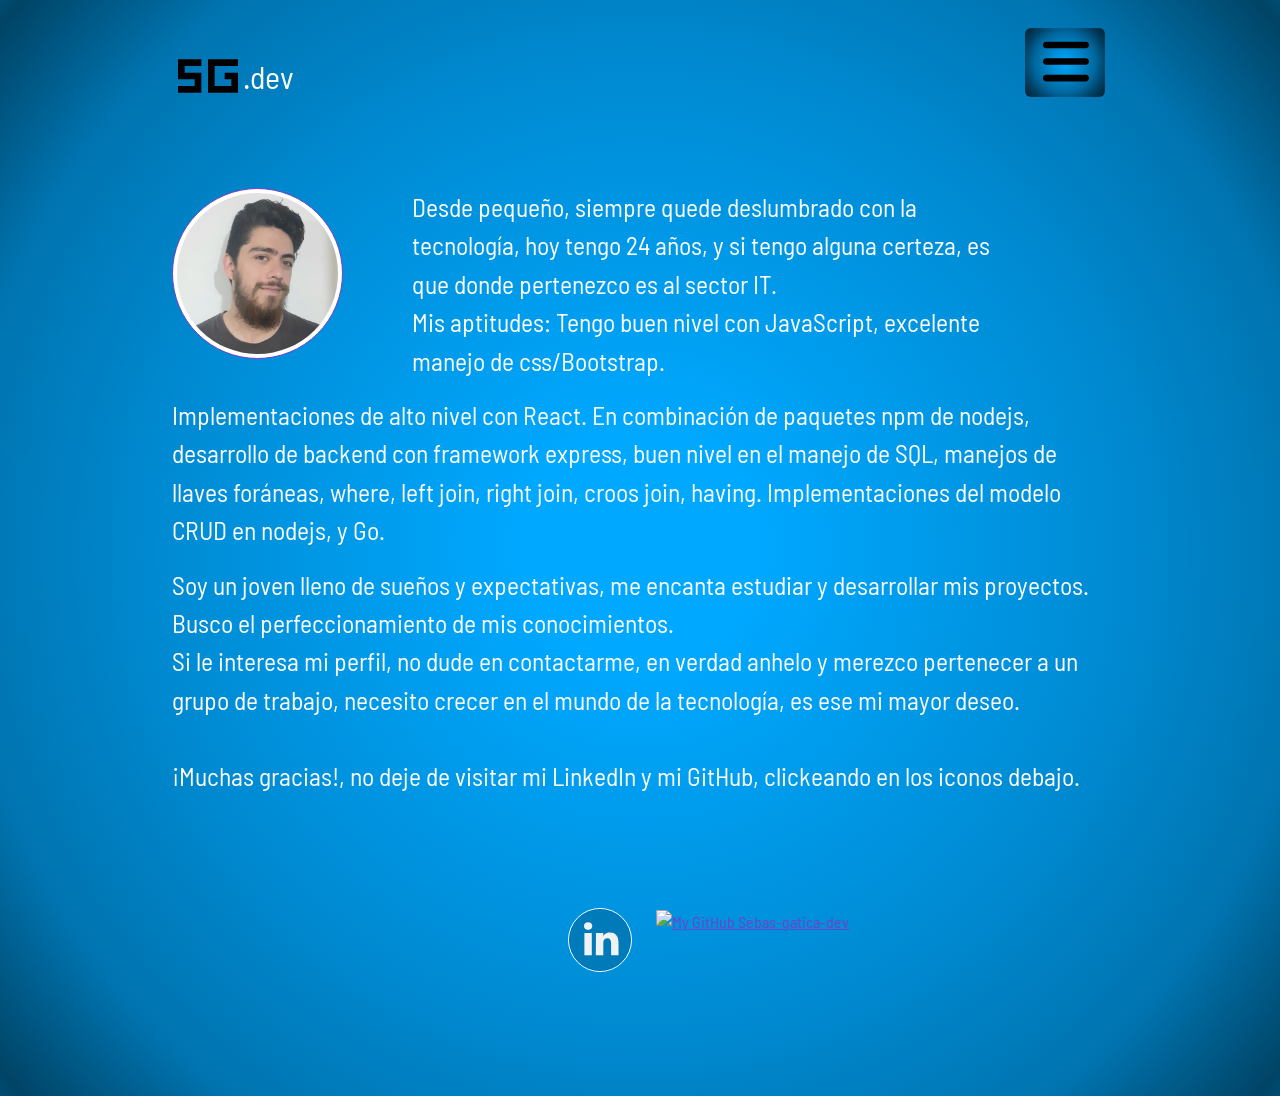
==== commit 00231de5: "firts complete version" ====
--- a/pages/history.html
+++ b/pages/history.html
@@ -13,144 +13,188 @@
     <link rel="preconnect" href="https://fonts.googleapis.com">
     <link rel="preconnect" href="https://fonts.gstatic.com" crossorigin>
     <link href="https://fonts.googleapis.com/css2?family=Barlow+Semi+Condensed:wght@100;300;600;700;900&family=Lato:wght@400;700&family=My+Soul&display=swap" rel="stylesheet">
-    <link rel="stylesheet" href="history.css">
+   
        <!-- <link rel="stylesheet" href="./sass/reducido.css"> -->
 
   
   <link rel="stylesheet" href="../sass/custom.css">
+  <link rel="stylesheet" href="history.css">
 
 </head>
-<body>
+
+<body id="main">
+
+
+
+  <div id="mySidenav" class="sidenav">
+    <a href="javascript:void(0)" class="closebtn" onclick="closeNav()">&times;</a>
+    <a href="../index.html">Inicio</a>
+    <a href="./projects.html">Proyectos</a>
+    <a href=".history.html">Sobre mi</a>
+   
+  </div>
+
+    
+
+
+      <div class="container  ">
+        <!-- fila imagen de bienvenida -->
+         <div class="row mt-2">
+
+          <div class="col-12">
+
+            <div class="row">
+
+
+
+              <div class="col-12">
+                
+                        <div class="row propsNavbar">
+        
+                          <div class="col-8 ">
+                            <div class="row d-flex">
+                                <div class="col-5 col-md-3 col-lg-2 p-2">
+                                  <a  id="title-myname" class="navbar-brand font-s-title" href="https://github.com/Sebas-gatica-dev" target="_blank">
+                                    <img id="s-style" class="letter-title" src="../images/sg.svg" alt="sg">
+                                  </a>
+                                </div>
+                                <div class="col-4 col-lg-3 ps-sm-5 ps-lg-3 ps-5 pt-2">
+                                  <p id="dev" >.dev</p>                                </div>
+                            </div>
+                           
+                          </div>
+
+
+                        
+
+        
+                          <div class="col-4 ">
+        
+                            <div class="row">
+                              <div class="col-lg-8"></div>
+                               
+
+                                 <div class="col-lg-4 ">
+
+                        
+                                  <span class="btn button-menu" onclick="openNav()"><img id="button-icon" src="../images/bars-solid.svg" alt="bars-solid"></span>
+
 
 <!-- 
-  <div class="modal-overlay">
-    <div>
-        <h2>Select your lenguage</h2>
-        <span class="loading-lang">Cargando...</span>
-        <a href="#" id="translate" data-text="English,Español" data-file="es,en" data-index="1">English</a>
-    </div>
-
-</div>
-   -->
-    <nav class="navbar navbar-expand-lg bg-light position-absolute">
-        <div class="container-fluid  propsNavbar">
-          <a  id="title-myname" class="navbar-brand font-s-title" href="https://github.com/Sebas-gatica-dev" target="_blank">
-            <!-- <img id="s-style" class="letter-title" src="./images/s.svg" alt="S">
-            <img class="letter-title" src="./images/e.svg" alt="E">
-            <img class="letter-title" src="./images/b-letter.svg" alt="B"> -->
-            <img id="s-style" class="letter-title" src="../images/sg.svg" alt="sg"><p id="dev" >.dev</p>
-            <!-- <img class="letter-title" src="./images/subtraction.svg" alt="guión">
-            <img id="d-style" class="letter-title" src="./images/d-letter.svg" alt="D">
-            <img class="letter-title" src="./images/e.svg" alt="E">
-            <img class="letter-title" src="./images/v.svg" alt=""> -->
-          </a>
-          <button class="navbar-toggler" type="button" data-bs-toggle="collapse" data-bs-target="#navbarSupportedContent" aria-controls="navbarSupportedContent" aria-expanded="false" aria-label="Toggle navigation">
-            <span class="navbar-toggler-icon" ></span>
-          </button>
-          <div class="collapse navbar-collapse container-navbar-menu" id="navbarSupportedContent">
-            <ul class="navbar-nav me-auto mb-2 mb-lg-0 bg-sm-info ul-navbar-menu">
-              <li class="nav-item li-menu_desktop" id="special-carateristics-frist-li">
-                <a class="nav-link active text-white font-size_a_lg" id="nav-first-li-a" href="../index.html" aria-current="page" >Inicio</a>
-              </li>
-              <li class="nav-item li-menu_desktop">
-                <a class="nav-link text-white font-size_a_lg" id="nav-second-li-a" href="../pages/projects.html">Proyectos</a>
-              </li>
-              <!-- <li class="nav-item dropdown">
-                <a class="nav-link dropdown-toggle text-white" href="#" id="navbarDropdown" role="button" data-bs-toggle="dropdown" aria-expanded="false">
-                  Dropdown
-                </a>
-                <ul class="dropdown-menu text-white" aria-labelledby="navbarDropdown">
-                  <li><a class="dropdown-item intoDropdown" href="#">Action</a></li>
-                  <li><a class="dropdown-item intoDropdown" href="#">Another action</a></li>
-                  <li><hr class="dropdown-divider intoDropdown"></li>
-                  <li><a class="dropdown-item intoDropdown" href="#">Something else here</a></li>
-                </ul>
-              </li> -->
-              <li class="nav-item li-menu_desktop">
-                <a class="nav-link text-white font-size_a_lg" id="nav-thirt-li-a" href="./pages/history.html">Historia</a>
-              </li>
-            </ul>
-            <!-- <form class="d-flex" role="search">
-              <input class="form-control me-2" type="search" placeholder="Search proyect" aria-label="Search">
-              <button class="btn btn-outline-success bg-dark text-white" type="submit">Search</button>
-            </form> -->
-          </div>
-          <div class="reloj">
-            <div class="hora">00</div>
-            <div class="minutos">00</div>
-            <div class="segundos">00</div>
-        </div>
-        </div>
-      </nav>
-      <div class="reloj-responsive">
-      <div class="hora-res">00</div>
-      <div class="minutos-res">00</div>
-      <div class="segundos-res">00</div>
-  </div>
-
-
-      <div class="container mg-t-3 d-flex fila cont-1_section1">
-        <!-- fila imagen de bienvenida -->
-         <div class="row">
+                                  <div class="row reloj">
+
+                                    <div class="col-4 hora">00</div>
+        
+                                    <div class="col-4 minutos">00</div>
+                            
+                                    <div class="col-4 segundos">00</div>
+                            
+
+                                  </div>
+                                  -->
+
+                                 </div>
+
+
+                              
+                            </div>
+                                  
+                          </div>
+        
+                        </div>
+        
            
           
-              <div class="col-12">
-                <article class="content-history">
-                    <img id="seb1-history" src="../images/rostro-history.jpeg" class="img-thumbnail rounded-circle border-primary border-2" alt="Sebastian Gatica Developer-Full-Stack">     
-                <p class="history-text text-white first-content-history-p1">
-                  Soy argentino, tengo 24 años, vivo y me crie en el conurbano bonaerense, en un barrio llamado San Jose, cuando tenia 15 años, comence a cursar la licenciatura de musica en el conservatorio Julian Aguirre(Banfield).
+             
+              
+                  </div>
+        
+        
+        
+        
+        
+        
+            </div>
+          
+          </div>
+
+
+
+
+
+           
+          
+              <div class="col-12 mt-5 d-flex">
+             
+                  <div class="row mt-3 content-history">
+
+
+                    <div class="col-12 col-md-3 col-lg-3 col-foto">
+                      <img id="seb1-history" src="../images/foto-history.png" class="img-thumbnail rounded-circle border-primary border-2" alt="Sebastian Gatica Developer-Full-Stack">     
+                    </div>
+
+
+                 <div class="col-12 col-md-8 col-lg-8">
+                  <p class="history-text text-white first-content-history-p1">
+                    Desde pequeño, siempre quede deslumbrado con la tecnología, hoy tengo 24 años, y si tengo alguna certeza, es que donde pertenezco es al sector IT. <br>
+                    Mis aptitudes:  
+                    Tengo buen nivel con JavaScript, excelente manejo de css/Bootstrap.
+                  </p>
+                  
+                 </div>
+                 <p class="col-12 history-text text-white first-content-history-p1">
+                  Implementaciones de alto nivel con React. En combinación de paquetes npm de nodejs, desarrollo    
+                  de backend con framework express, buen nivel en el manejo de SQL, manejos de llaves foráneas, where, left join, right join, croos join, having. 
+                   Implementaciones del modelo CRUD en nodejs, y Go.        
+
+                 </p>
+                 
+                 <div class="col-12">
+                  <p class="history-text text-white first-content-history-p2">
+                   
+                    Soy un joven lleno de sueños y expectativas, me encanta estudiar y desarrollar mis proyectos. Busco el perfeccionamiento de mis conocimientos. 
+                    <br>
+                    Si le interesa mi perfil, no dude en contactarme, en verdad anhelo y merezco pertenecer a un grupo de trabajo, necesito crecer en el mundo de la tecnología, es ese mi mayor deseo.
+                     <br>
+                     <br>  
+                        ¡Muchas gracias!, no deje de visitar mi LinkedIn y mi GitHub, clickeando en los iconos debajo. 
+                  </p>              
+                 </div>
+
+
+               
+              </div>
+                
+               
+              </div>
+
+
+
+            <!-- footer  -->
+              <footer class="col-12 style-footer-history ">
+    
+                <div class="row style-row-footer  p-3">
+                      <div class="col-6 d-flex justify-content-end">
+                          <a class="" href="https://www.linkedin.com/in/sebastian-gatica-062985200/" target="_blank"><img id="linkedin-img" src="../images/linkedin-3.svg" alt="My Linkedin Sebastian Gatica"  ></a>
+                      </div>
+                      <div class="col-6 d-flex ">
+                          <a class="" href="https://github.com/Sebas-gatica-dev" target="_blank"><img id="github-img" src="../images/github-logo-2.svg" alt="My GitHub Sebas-gatica-dev" ></a>
+                      </div>
+                </div>
+                
             
-                </p>
-                
-           
-                <p class="history-text text-white first-content-history-p2">
-                  Luego, años despues note los beneficios del solfeo, ya que haber aprendido el lenguaje de la musica, me dio ciertas aptitudes para aprender a programar. <br>
-                  No es mi intencion caer en la victimizacion, pero mi vida, como la de la mayoria de los argentinos, no es para nada sencilla, pase muchos años buscando mi profession, algo que me de realmente una salida economica, pero que ademas sea de mi disfrute y de mi beneficio intelectual.
-                  Los sueños de ser consertista, se desvanecian en esas largas jornadas laborales, trabajando en cocinas, depositos como peón, albañileria, costura, limpieza... tuve largas jornadas en varios oficios, jornadas en las cuales sabia, que aunque mi trabajo era digno, sentia que mi mente estaba mas alla,
-                  me sentia cada vez mas lejos de mi sueño, teniendo que dedicarme de lleno a sobrevivir en un complicado contexto economico, la realidad de la mayoria de los argentinos.en esas condiciones me hallaba al comienzo del 2019, cuando el comienzo de la pandemia paralizo las actividades economicas, yo me hallaba desenpeñando un trabajo gastronomico, como encargado de una cocina, el negocio paro, y no volvieron allamarme, al estar en negro no pude reclamar nada,
-                  volvi a casa de mis padres y al paso de unos dias, me vi hundido en una gran desesperacion, ya que no lograba hallar otro trabajo, y a los largo de un mes y medio, sentí que tenía que encontrar una manera de salir de mi zona de confort, me levante del suelo y supe que yo debia tomar las riendas de la situacion y ya que si no habia una solucion visible, debia crearla.
-                  Explorando en youtube encontre un vídeo de un youtuber llamado <a class="history-text-a" href="https://www.youtube.com/c/soydalto" target="_blank">Dalto</a>, Terminé viendo su <a class="history-text-a" href="https://www.youtube.com/watch?v=kN1XP-Bef7w&t=8029s" target="_blank">curso de HTML</a>, siendo estos videos los primeros contenidos que consumi.
-                  Luego me dispuse a digerir<a class="history-text-a" href="https://developer.mozilla.org/es/docs/Learn/JavaScript">documentacion de javascript</a>, iniciando al poco tiempo mis practicas al haber sentido que los conocimientos de ascentaron.
-                  despues de un año me inscribi en <a class="history-text-a" href="https://www.soyhenry.com/">Henry</a>, un Bootcamp orientado, a formarse en el desarrollo web basado en el ecosistema javascript, utilizando React, junto con Nodejs y bases de datos reacionales, sin embargo lo primeros modulos estaban orientados, a aprender sobre a fondo javascript, y tener una base en lo que respecta a las ciencias de la computacion, su historia y que lugar ocupamos los desarrolladores en el mundo de la tecnologia,
-                  asi como tambien formarse en conceptos como estructura de datos, algoritmos, filas y pilas de informacion, un conocimeinto profundo de la sintaxis de versiones anteriores de javascript asi como las ultimas caracteristicas de ES6.
-                  Sin embargo, al llegar al modulo de react, mi familia que habian ayudado durante los primesos meses del bootcamp, ya no podian brindarme mas su apoyo.<br>
-                      Eventualmente, surgio una oportunidad de trabajo en OCASA, o tuve alternativa mas que dejar el bootcamp, ya que no podia continuar con los horarios requeridos.
-                  en esa epoca, me encontre muy desanimado y estuve casi apunto de resignarme... afortunadamente, gracias a la ayuda y el apoyo emocional de tantas matavillosas personas, pude sacar la fuerza y la diciplina, para continuar estudiando de manera autodidacta.
-                  Por eso, este porfolio, tiene dentro una gran esfuerzo. Gracias a un amigo colombiano que hice estudiando henry, el me compartio el acesso a su cuenta de udemy, dandome acceso a muchos cursos, que me ayudaron muchisimo, a aprender react, nodejs, y base de datos... entre otros conocimientos.
-                  <br>
-                  Soy un joven lleno de sueños y espectativas, hoy en dia sigo trabajando, aguardando el final del dia laboral para ir a casa, para gustosamente, estudiar y desarrollar mis proyectos, e incluso asi desarrolle este porfolio.
-                  <br>
-                  Si llego hasta aqui muchisimas gracias, sepa si le interesa mi perfil, que si hay conocimientos que me faltan y necesita, podre aprenderlos en tiempo record, tendra usted el 110% de mi capacidad a su servicio,
-                  ya que en verdad anhelo y merezco pertenecer a un grupo de trabajo, necesito crecer en el mundo de la tecnologia, ese mi mayor deseo.
-                   <br>
-                   <br>  
-                      ¡Muchas gracias!, no deje de visitar mi Linkedin y mi github, clickeando en el iconos debajo. 
-                </p>              
-              </article>
-              </div>
-
+          </footer>
          
       </div>
+  
     </div>
 
 
 
-  <footer class="container style-footer-history ">
-    
-        <div class="row style-row-footer  p-3">
-              <div class="col-6 d-flex justify-content-end">
-                  <a class="" href="https://www.linkedin.com/in/sebastian-gatica-062985200/" target="_blank"><img id="linkedin-img" src="../images/linkedin-logo.svg" alt="My Linkedin Sebastian Gatica"  ></a>
-              </div>
-              <div class="col-6 d-flex ">
-                  <a class="" href="https://github.com/Sebas-gatica-dev" target="_blank"><img id="github-img" src="../images/github-logo-2.svg" alt="My GitHub Sebas-gatica-dev" ></a>
-              </div>
-        </div>
-        
-    
-  </footer>
-
-
-    <script src="../reloj.js"></script>
+  
+
+
+    <script src="../button.js"></script>
     <script src="https://cdn.jsdelivr.net/npm/@popperjs/core@2.11.5/dist/umd/popper.min.js" integrity="sha384-Xe+8cL9oJa6tN/veChSP7q+mnSPaj5Bcu9mPX5F5xIGE0DVittaqT5lorf0EI7Vk" crossorigin="anonymous"></script>
     <script src="https://cdn.jsdelivr.net/npm/bootstrap@5.2.0-beta1/dist/js/bootstrap.min.js" integrity="sha384-kjU+l4N0Yf4ZOJErLsIcvOU2qSb74wXpOhqTvwVx3OElZRweTnQ6d31fXEoRD1Jy" crossorigin="anonymous"></script>
 </body>
--- a/sass/custom.css
+++ b/sass/custom.css
@@ -1,288 +1,558 @@
 @charset "UTF-8";
 body {
   background: rgb(0, 168, 255);
-  background: radial-gradient(circle, #00a8ff 0%, #020024 100%);
-}
-
-@media (min-width: 760px) {
-  .reloj-responsive {
-    display: none;
-  }
-  .reloj-responsive div {
-    display: none;
-  }
-}
-@media (min-width: 970px) {
-  .alto-100 {
-    margin-top: 77rem;
-  }
-  .d-flex img {
-    width: 80px;
-  }
-  .fondo-card {
-    background-image: url("../images/bg-pattern-quotation.svg");
-    background-repeat: no-repeat;
-    background-position: 85% top;
-  }
-  .express-titulo {
-    font-size: xx-large;
-  }
-  .li-menu_desktop {
-    padding-right: 4rem;
-  }
-  .ul-navbar-menu {
-    margin-top: -4px;
-    position: relative;
-  }
-  .container-navbar-menu {
-    margin-left: 27.3%;
-    padding: 0.5rem;
-    position: absolute;
-    top: 6px;
-    left: -6px;
-  }
-  .font-size_a_lg {
-    font-size: 1.5rem !important;
-    background-color: #0B51A0;
-    transition: background-color 3s;
-    border-radius: 50%;
-    box-shadow: 10px 5px 5px #020024;
-  }
-  .font-size_a_lg:hover {
-    background: radial-gradient(circle, #0B51A0, #020024 100%);
-    cursor: pointer;
-  }
-  .propsNavbar {
-    height: 80px;
-    margin-top: -96px;
-    position: fixed;
-    z-index: 100;
-    background: rgb(11, 81, 160);
-    background: linear-gradient(7deg, rgb(11, 81, 160) 0%, rgb(2, 0, 36) 100%);
-    font-size: 15px;
-  }
-  .letter-title {
-    width: 1.5rem;
-    height: 3.7rem;
-  }
-  .font-s-title {
-    display: flex;
-  }
-  #s-style {
-    width: 5rem;
-  }
-  #d-style {
-    width: 1.5rem;
+  background: radial-gradient(circle, rgb(0, 168, 255) 14%, rgb(0, 139, 211) 56%, rgb(0, 116, 176) 81%, rgb(0, 68, 102) 98%, rgb(0, 77, 116) 100%, rgb(0, 100, 151) 100%, rgb(0, 0, 0) 100%);
+}
+
+.alto-100 {
+  margin-top: 1rem;
+}
+
+.d-flex img {
+  width: 80px;
+}
+
+.fondo-card {
+  background-image: url("../images/bg-pattern-quotation.svg");
+  background-repeat: no-repeat;
+  background-position: 85% top;
+}
+
+.express-titulo {
+  font-size: xx-large;
+}
+
+.letras-enlace-sql {
+  padding: 1rem;
+  margin-left: 1.3rem;
+}
+
+.tarjeta-enlace-sql {
+  width: 100%;
+  background-color: #F08080;
+  border-radius: 1rem;
+  font-size: 1rem;
+}
+
+.enlace-sql {
+  text-decoration: none;
+  color: #a33131;
+  transition: color 1s;
+}
+
+.enlace-sql:hover {
+  color: #a33131;
+}
+
+.li-menu_desktop {
+  padding: 1em;
+}
+
+.ul-navbar-menu {
+  width: 4rem;
+  height: 6rem;
+  background-color: #733FC8;
+  display: block;
+  position: absolute;
+  z-index: 100;
+  rotate: 100deg;
+}
+
+.container-navbar-menu {
+  background-color: blue;
+}
+
+.font-size_a_lg {
+  font-size: 1.5rem !important;
+  background-color: #0B51A0;
+  transition: background-color 3s;
+  border-radius: 50%;
+  box-shadow: 10px 5px 5px #020024;
+}
+
+.font-size_a_lg:hover {
+  background: radial-gradient(circle, #0B51A0, #020024 100%);
+  cursor: pointer;
+}
+
+#button-icon {
+  width: 4rem;
+  height: 3.3rem;
+  padding-right: 0.5rem;
+}
+
+.button-menu {
+  background: rgb(0, 168, 255);
+  background: radial-gradient(circle, rgb(0, 168, 255) 0%, rgb(0, 139, 212) 28%, rgb(0, 102, 156) 60%, rgb(0, 64, 98) 80%, rgb(0, 42, 64) 95%, rgb(0, 30, 46) 100%, rgb(0, 0, 0) 100%);
+  width: 5rem;
+  height: 4.3rem;
+  position: relative;
+  transition: background-color 1s;
+}
+
+.button-menu:hover {
+  background-color: radial-gradient(circle, #00a8ff, #020024 100%);
+}
+
+.button-menu:focus {
+  background-color: radial-gradient(circle, #00a8ff, #020024 100%);
+}
+
+.sidenav {
+  height: 100%; /* 100% Full-height */
+  width: 0; /* 0 width - change this with JavaScript */
+  position: fixed; /* Stay in place */
+  z-index: 1000; /* Stay on top */
+  top: 0; /* Stay at the top */
+  left: 0;
+  background: rgb(0, 0, 0);
+  background: linear-gradient(360deg, rgb(0, 0, 0) 0%, rgb(0, 10, 15) 6%, rgb(0, 34, 51) 20%, rgb(0, 56, 84) 33%, rgb(0, 78, 117) 46%, rgb(0, 93, 140) 55%, rgb(0, 116, 176) 69%, rgb(0, 134, 204) 80%, rgb(0, 148, 224) 90%, rgb(0, 168, 255) 100%);
+  overflow-x: hidden; /* Disable horizontal scroll */
+  padding-top: 60px; /* Place content 60px from the top */
+  border-right: none;
+  transition: 0.5s; /* 0.5 second transition effect to slide in the sidenav */
+}
+
+/* The navigation menu links */
+.sidenav a {
+  padding: 8px 8px 8px 32px;
+  text-decoration: none;
+  font-size: 25px;
+  color: #000000;
+  display: block;
+  transition: 0.3s;
+}
+
+/* When you mouse over the navigation links, change their color */
+.sidenav a:hover {
+  color: #f1f1f1;
+}
+
+/* Position and style the close button (top right corner) */
+.sidenav .closebtn {
+  position: absolute;
+  top: 0;
+  right: 25px;
+  font-size: 36px;
+  margin-left: 50px;
+}
+
+/* Style page content - use this if you want to push the page content to the right when you open the side navigation */
+#main {
+  transition: margin-left 0.5s;
+  padding: 20px;
+}
+
+/* On smaller screens, where height is less than 450px, change the style of the sidenav (less padding and a smaller font size) */
+@media screen and (max-height: 450px) {
+  .sidenav {
+    padding-top: 15px;
+    color: #fff;
+  }
+  .sidenav a {
+    font-size: 18px;
+  }
+}
+.propsNavbar {
+  position: relative;
+  z-index: 100;
+  background-color: transparent;
+}
+
+.reloj {
+  background: linear-gradient(#00a8ff, #020024);
+  border: 2px solid #000;
+  display: inline-flex;
+  position: relative;
+  top: 1rem;
+  left: 1.5rem;
+  border-radius: 0.5rem;
+}
+
+.reloj div {
+  color: #fff;
+  padding: 5px 9px;
+  font-size: 20px;
+  font-family: monospace;
+}
+
+.hora {
+  border-right: 1px solid #000;
+}
+
+.minutos {
+  border-right: 1px solid #000;
+}
+
+.cont-1_section1 {
+  margin-top: 5rem;
+  padding: 10px;
+}
+
+.first-content-p1 {
+  font-size: 1.6rem;
+  color: rgb(255, 255, 255);
+}
+
+.first-content-p2-a {
+  font-size: 1.6rem;
+  color: rgb(255, 255, 255);
+}
+
+.first-content-p2-b {
+  font-size: 1.6rem;
+  color: rgb(255, 255, 255);
+}
+
+.tarjeta-info-proyect {
+  width: 100%;
+  height: 22rem;
+  border-radius: 0.5rem;
+  background-color: #733FC8;
+  padding: 1.5rem;
+  box-shadow: 1rem 1rem 1rem 0.5rem rgba(0, 0, 0, 0.5);
+  margin-top: 3rem;
+}
+
+.tarjeta-info-font {
+  color: #fff;
+  font-size: 1.5rem;
+}
+
+.margin-special {
+  margin-top: 8rem;
+}
+
+.tarjeta-info-a {
+  color: #230c47;
+  text-decoration: none;
+}
+
+.tarjeta-sql-info {
+  width: 100%;
+  height: 5rem;
+  border-radius: 0.5rem;
+  background-color: #F08080;
+  padding: 1.5rem;
+  box-shadow: 1rem 1rem 1rem 0.5rem rgba(0, 0, 0, 0.5);
+  margin-top: 4rem;
+  padding-left: 3.5rem;
+  font-size: 1.22rem;
+  padding-bottom: 4rem;
+}
+
+.tarjeta-info-sql-a {
+  color: pink;
+  text-decoration: none;
+  transition: color 1s;
+  font-size: 1.54rem;
+}
+
+.tarjeta-info-sql-a:hover {
+  color: pink;
+}
+
+#tarjeta-info-bootstrap {
+  position: absolute;
+  left: 23.5rem;
+  width: 5rem;
+  height: 5rem;
+  transition: width 1s, height 1s;
+}
+
+#tarjeta-info-bootstrap:hover {
+  width: 6rem;
+  height: 6rem;
+}
+
+#tarjeta-info-imgMas {
+  position: absolute;
+  left: 35rem;
+}
+
+#tarjeta-info-imgSass {
+  position: absolute;
+  left: 47rem;
+  width: 5rem;
+  height: 5rem;
+  transition: width 1s, height 1s;
+}
+
+#tarjeta-info-imgSass:hover {
+  width: 6.5rem;
+  height: 6.5rem;
+}
+
+.history-text {
+  font-size: 1.6rem;
+}
+
+.history-text-a {
+  text-decoration: none;
+  color: rgb(18, 2, 47);
+  font-size: 1.6rem;
+  transition: color 0s;
+}
+
+.history-text-a:hover {
+  color: rgb(18, 2, 47);
+}
+
+.style-footer {
+  height: 5rem;
+  margin: 1rem 1rem 1rem 1rem;
+}
+
+.style-row-footer {
+  width: 100%;
+  height: 10.5rem;
+}
+
+#linkedin-img {
+  border: white solid 0.1rem;
+  border-radius: 4rem;
+  width: 4rem;
+  height: 4rem;
+}
+
+#github-img {
+  width: 4rem;
+  height: 4rem;
+}
+
+#nav-first-li-a {
+  padding-left: 2.8rem;
+}
+
+#nav-second-li-a {
+  padding-left: 1.5rem;
+  padding-right: 1.5rem;
+}
+
+#nav-thirt-li-a {
+  padding-left: 1.6rem;
+  padding-right: 1.6rem;
+}
+
+#img-welcome {
+  width: 18rem;
+  height: 19rem;
+  position: absolute;
+  left: 29rem;
+  transition: width 1s, height 1s;
+}
+
+#img-welcome:hover {
+  width: 19rem;
+  height: 20rem;
+}
+
+.img-container img {
+  margin: 10px;
+  height: 7rem;
+  width: 7rem;
+}
+
+#title-myname {
+  color: #fff;
+  font-size: 2rem !important;
+  transition: color 0.2s, font-weight 2.5s;
+}
+
+#title-myname:hover {
+  color: #1a174c !important;
+  font-weight: 300 !important;
+}
+
+#card-seba-dev {
+  background: #FF8C00;
+}
+
+.titulo-card-seba {
+  font-size: 1rem;
+}
+
+.subtitulo-card-seba {
+  font-size: 1rem;
+}
+
+#card-react {
+  background: rgb(11, 81, 160);
+  background: linear-gradient(174deg, rgb(11, 81, 160) 38%, rgb(0, 255, 255) 100%);
+  border: none;
+}
+
+#card-nodejs {
+  background: #9ACD32;
+}
+
+#card-sql {
+  background: #F08080;
+}
+
+#card-express {
+  color: black;
+  background: #F5F5DC;
+}
+
+#dev {
+  color: #fff;
+  font-size: 2rem;
+  position: relative;
+  right: 1.6rem;
+  top: 1rem;
+}
+
+#s-style {
+  position: relative;
+}
+
+@media screen and (min-width: 200px) and (max-width: 299px) {
+  body {
+    background: rgb(0, 168, 255);
+    background: radial-gradient(circle, rgb(0, 168, 255) 14%, rgb(0, 139, 211) 56%, rgb(0, 116, 176) 81%, rgb(0, 68, 102) 98%, rgb(0, 77, 116) 100%, rgb(0, 100, 151) 100%, rgb(0, 0, 0) 100%);
+  }
+  .img-container {
+    width: 10rem;
+    height: 10rem;
+    margin-bottom: 3rem;
+  }
+  .img-container img {
+    width: 12rem;
+    height: 12rem;
+    margin-left: 8%;
   }
   #dev {
-    font-size: 2.2rem !important;
-    margin-left: -16px;
-    color: white;
-    transition: color 1s;
-  }
-  #dev:hover {
-    color: white;
-  }
-  .reloj {
-    background: linear-gradient(#00a8ff, #020024);
-    border: 2px solid #000;
-    display: inline-flex;
-    position: fixed;
-    margin-left: 1100px;
-    border-radius: 0.5rem;
-  }
-  .reloj div {
-    color: #fff;
-    padding: 5px 9px;
-    font-size: 20px;
-    font-family: monospace;
-  }
-  .hora {
-    border-right: 1px solid #000;
-  }
-  .minutos {
-    border-right: 1px solid #000;
-  }
-  .fila {
-    display: inline-block;
-    width: 100%;
-    height: 100px;
-    background-color: transparent;
-  }
-  .cont-1_section1 {
-    margin-top: 5rem;
-    padding: 10px;
-  }
-  .first-content {
-    font-size: 1.6rem;
-    color: rgb(255, 255, 255);
-    margin-top: 20rem;
-  }
-  .first-content-p1 {
-    margin-left: 11.4rem;
-    margin-top: 2.4rem;
-  }
-  .first-content-p2 {
-    margin-top: 0.5rem;
-  }
-  .tarjeta-info-proyect {
-    width: 100%;
-    height: 22rem;
-    border-radius: 0.5rem;
-    background-color: #733FC8;
-    padding: 1.5rem;
-    box-shadow: 1rem 1rem 1rem 0.5rem rgba(0, 0, 0, 0.5);
-    margin-top: 3rem;
-  }
-  .tarjeta-info-font {
-    color: #fff;
-    font-size: 1.5rem;
-  }
-  .margin-special {
-    margin-top: 8rem;
-  }
-  .tarjeta-info-a {
-    color: #230c47;
-    text-decoration: none;
-  }
-  .tarjeta-sql-info {
-    width: 100%;
-    height: 5rem;
-    border-radius: 0.5rem;
-    background-color: #F08080;
-    padding: 1.5rem;
-    box-shadow: 1rem 1rem 1rem 0.5rem rgba(0, 0, 0, 0.5);
-    margin-top: 4rem;
-    padding-left: 3.5rem;
-    font-size: 1.22rem;
-    padding-bottom: 4rem;
-  }
-  .tarjeta-info-sql-a {
-    color: pink;
-    text-decoration: none;
-    transition: color 1s;
-    font-size: 1.54rem;
-  }
-  .tarjeta-info-sql-a:hover {
-    color: pink;
-  }
-  #tarjeta-info-bootstrap {
-    position: absolute;
-    left: 23.5rem;
-    width: 5rem;
-    height: 5rem;
-    transition: width 1s, height 1s;
-  }
-  #tarjeta-info-bootstrap:hover {
-    width: 6rem;
-    height: 6rem;
-  }
-  #tarjeta-info-imgMas {
-    position: absolute;
-    left: 35rem;
-  }
-  #tarjeta-info-imgSass {
-    position: absolute;
-    left: 47rem;
-    width: 5rem;
-    height: 5rem;
-    transition: width 1s, height 1s;
-  }
-  #tarjeta-info-imgSass:hover {
-    width: 6.5rem;
-    height: 6.5rem;
-  }
-  .history-text {
-    font-size: 1.6rem;
-  }
-  .history-text-a {
-    text-decoration: none;
-    color: rgb(18, 2, 47);
-    font-size: 1.6rem;
-    transition: color 0s;
-  }
-  .history-text-a:hover {
-    color: rgb(18, 2, 47);
-  }
-  .style-footer {
-    margin: 1rem 1rem 1rem 1rem;
-  }
-  .style-row-footer {
-    width: 100%;
-  }
-  #linkedin-img {
-    width: 4rem;
-    height: 4rem;
-    margin-right: 0.5rem;
-  }
-  #github-img {
-    width: 4rem;
-    height: 4rem;
-    margin-left: 0.5rem;
-  }
-  #nav-first-li-a {
-    padding-left: 2rem;
-    padding-right: 2rem;
-  }
-  #nav-second-li-a {
-    padding-left: 1.5rem;
-    padding-right: 1.5rem;
-  }
-  #nav-thirt-li-a {
-    padding-left: 1.6rem;
-    padding-right: 1.6rem;
-  }
-  #img-welcome {
-    width: 18rem;
-    height: 19rem;
-    position: absolute;
-    left: 29rem;
-    transition: width 1s, height 1s;
-  }
-  #img-welcome:hover {
-    width: 19rem;
-    height: 20rem;
-  }
-  #seb1 {
-    position: absolute;
-    top: 27.7rem;
-    right: 58rem;
-    margin: 10px;
+    margin-left: 1rem;
+  }
+}
+@media screen and (min-width: 300px) and (max-width: 389px) {
+  body {
+    background: rgb(0, 168, 255);
+    background: radial-gradient(circle, rgb(0, 168, 255) 14%, rgb(0, 139, 211) 56%, rgb(0, 116, 176) 81%, rgb(0, 68, 102) 98%, rgb(0, 77, 116) 100%, rgb(0, 100, 151) 100%, rgb(0, 0, 0) 100%);
+  }
+  .img-container {
+    width: 10rem;
     height: 10rem;
+    margin-bottom: 3rem;
+  }
+  .img-container img {
+    width: 12rem;
+    height: 12rem;
+    margin-left: 18%;
+  }
+  #dev {
+    margin-left: -0.6rem;
+  }
+}
+@media screen and (min-width: 390px) and (max-width: 449px) {
+  body {
+    background: rgb(0, 168, 255);
+    background: radial-gradient(circle, rgb(0, 168, 255) 14%, rgb(0, 139, 211) 56%, rgb(0, 116, 176) 81%, rgb(0, 68, 102) 98%, rgb(0, 77, 116) 100%, rgb(0, 100, 151) 100%, rgb(0, 0, 0) 100%);
+  }
+  .img-container {
     width: 10rem;
-  }
-  #title-myname {
-    color: #fff;
-    font-size: 2rem !important;
-    transition: color 0.2s, font-weight 2.5s;
-  }
-  #title-myname:hover {
-    color: #1a174c !important;
-    font-weight: 300 !important;
-  }
-  #card-seba-dev {
-    background: #FF8C00;
-  }
-  .titulo-card-seba {
-    font-size: 1rem;
-  }
-  .subtitulo-card-seba {
-    font-size: 1rem;
-  }
-  #card-react {
-    background: rgb(11, 81, 160);
-    background: linear-gradient(174deg, rgb(11, 81, 160) 38%, rgb(0, 255, 255) 100%);
-    border: none;
-  }
-  #card-nodejs {
-    background: #9ACD32;
-  }
-  #card-sql {
-    background: #F08080;
-  }
-  #card-express {
-    color: black;
-    background: #F5F5DC;
+    height: 10rem;
+    margin-bottom: 3rem;
+  }
+  .img-container img {
+    width: 12rem;
+    height: 12rem;
+    margin-left: 20%;
+  }
+  #dev {
+    margin-left: -1rem;
+  }
+}
+@media screen and (min-width: 450px) and (max-width: 500px) {
+  body {
+    background: rgb(0, 168, 255);
+    background: radial-gradient(circle, rgb(0, 168, 255) 14%, rgb(0, 139, 211) 56%, rgb(0, 116, 176) 81%, rgb(0, 68, 102) 98%, rgb(0, 77, 116) 100%, rgb(0, 100, 151) 100%, rgb(0, 0, 0) 100%);
+  }
+  .img-container {
+    width: 10rem;
+    height: 10rem;
+    margin-bottom: 3rem;
+  }
+  .img-container img {
+    width: 12rem;
+    height: 12rem;
+    margin-left: 20%;
+  }
+  #dev {
+    margin-left: 0.2rem;
+  }
+}
+@media screen and (min-width: 501px) and (max-width: 541px) {
+  body {
+    background: rgb(0, 168, 255);
+    background: radial-gradient(circle, rgb(0, 168, 255) 14%, rgb(0, 139, 211) 56%, rgb(0, 116, 176) 81%, rgb(0, 68, 102) 98%, rgb(0, 77, 116) 100%, rgb(0, 100, 151) 100%, rgb(0, 0, 0) 100%);
+  }
+  .img-container {
+    width: 10rem;
+    height: 10rem;
+    margin-bottom: 3rem;
+  }
+  .img-container img {
+    width: 12rem;
+    height: 12rem;
+    margin-left: 20%;
+  }
+  #dev {
+    margin-left: -3rem;
+  }
+}
+@media screen and (min-width: 542px) and (max-width: 770px) {
+  body {
+    background: rgb(0, 168, 255);
+    background: radial-gradient(circle, rgb(0, 168, 255) 14%, rgb(0, 139, 211) 56%, rgb(0, 116, 176) 81%, rgb(0, 68, 102) 98%, rgb(0, 77, 116) 100%, rgb(0, 100, 151) 100%, rgb(0, 0, 0) 100%);
+  }
+  .img-container {
+    width: 10rem;
+    height: 10rem;
+    margin-bottom: 3rem;
+  }
+  .img-container img {
+    width: 12rem;
+    height: 12rem;
+    margin-left: 20%;
+  }
+  #dev {
+    margin-left: -2rem;
+  }
+}
+@media screen and (min-width: 771px) and (max-width: 950px) {
+  body {
+    background: rgb(0, 168, 255);
+    background: radial-gradient(circle, rgb(0, 168, 255) 14%, rgb(0, 139, 211) 56%, rgb(0, 116, 176) 81%, rgb(0, 68, 102) 98%, rgb(0, 77, 116) 100%, rgb(0, 100, 151) 100%, rgb(0, 0, 0) 100%);
+  }
+  .img-container {
+    width: 10rem;
+    height: 10rem;
+    margin-bottom: 3rem;
+  }
+  .img-container img {
+    width: 12rem;
+    height: 12rem;
+    margin-left: 20%;
+  }
+  #dev {
+    margin-left: -2rem;
+  }
+}
+@media screen and (min-width: 951px) and (max-width: 1025px) {
+  #dev {
+    margin-left: 0rem;
+  }
+}
+@media screen and (min-width: 1026px) and (max-width: 1126px) {
+  #dev {
+    margin-left: 0rem;
+  }
+}
+@media screen and (min-width: 1127px) and (max-width: 1300px) {
+  #dev {
+    margin-left: -0.9rem;
   }
 }
 /*!
@@ -931,17 +1201,17 @@
 
 @media (min-width: 576px) {
   .container-sm, .container {
-    max-width: 540px;
+    max-width: 370px;
   }
 }
 @media (min-width: 768px) {
   .container-md, .container-sm, .container {
-    max-width: 720px;
+    max-width: 541px;
   }
 }
 @media (min-width: 992px) {
   .container-lg, .container-md, .container-sm, .container {
-    max-width: 960px;
+    max-width: 820px;
   }
 }
 @media (min-width: 1200px) {
@@ -4633,18 +4903,18 @@
   --bs-accordion-btn-padding-x: 1.25rem;
   --bs-accordion-btn-padding-y: 1rem;
   --bs-accordion-btn-color: var(--bs-body-color);
-  --bs-accordion-btn-bg: var(--bs-accordion-bg);
+  --bs-accordion-btn-bg: #00c6ff;
   --bs-accordion-btn-icon: url("data:image/svg+xml,%3csvg xmlns='http://www.w3.org/2000/svg' viewBox='0 0 16 16' fill='var%28--bs-body-color%29'%3e%3cpath fill-rule='evenodd' d='M1.646 4.646a.5.5 0 0 1 .708 0L8 10.293l5.646-5.647a.5.5 0 0 1 .708.708l-6 6a.5.5 0 0 1-.708 0l-6-6a.5.5 0 0 1 0-.708z'/%3e%3c/svg%3e");
   --bs-accordion-btn-icon-width: 1.25rem;
   --bs-accordion-btn-icon-transform: rotate(-180deg);
   --bs-accordion-btn-icon-transition: transform 0.2s ease-in-out;
   --bs-accordion-btn-active-icon: url("data:image/svg+xml,%3csvg xmlns='http://www.w3.org/2000/svg' viewBox='0 0 16 16' fill='%236839b4'%3e%3cpath fill-rule='evenodd' d='M1.646 4.646a.5.5 0 0 1 .708 0L8 10.293l5.646-5.647a.5.5 0 0 1 .708.708l-6 6a.5.5 0 0 1-.708 0l-6-6a.5.5 0 0 1 0-.708z'/%3e%3c/svg%3e");
-  --bs-accordion-btn-focus-border-color: #b99fe4;
+  --bs-accordion-btn-focus-border-color: transparent;
   --bs-accordion-btn-focus-box-shadow: 0 0 0 0.25rem rgba(115, 63, 200, 0.25);
   --bs-accordion-body-padding-x: 1.25rem;
   --bs-accordion-body-padding-y: 1rem;
   --bs-accordion-active-color: #6839b4;
-  --bs-accordion-active-bg: #f1ecfa;
+  --bs-accordion-active-bg: #00c6ff;
 }
 
 .accordion-button {
--- a/pages/history.css
+++ b/pages/history.css
@@ -1,30 +1,32 @@
-@media (min-width: 970px){
+
 /* FIRST-CONTENT */
-
-
+#dev{
+    margin-left: 0.5rem;
+}
     .content-history{
-        margin-top: 4rem;
         margin-bottom: 4rem;
-        display:inline-block; 
-    }
+     
+    }
+
+    
     .first-content-history{
         font-size: 1.6rem;
         color:rgba(255,255,255,1);
-        margin-top: 20rem;
+     
     }
     .first-content-history-p1{
-      padding-top: 2rem;
-      margin-left: 10rem;
+     
+      margin-left: 0rem;
     }
     .first-content-history-p2{
-       padding-top: 1rem;
+       padding-top: 0rem;
     }
 
     #seb1-history{
-        width: 8.7rem;
-        height: 8.9rem;
-        position: absolute;
-        top: 11rem;
+        width: 10.7rem;
+        height: 10.7rem;
+     
+       
         object-fit: cover;
       
     }
@@ -32,11 +34,220 @@
 
     /* FOOTER */
 .style-footer-history{
-    margin: 130rem 1rem 1rem 1rem;
+    margin: 1rem 1rem 1rem 1rem;
 
 }
 
 
+
+.col-foto{
+  
 }
 
 
+@media screen and (min-width: 200px) and (max-width: 299px) {
+    body{
+        background: rgb(0,168,255);
+background: radial-gradient(circle, rgba(0,168,255,1) 14%, rgba(0,139,211,1) 56%, rgba(0,116,176,1) 81%, rgba(0,68,102,1) 98%, rgba(0,77,116,1) 100%, rgba(0,100,151,1) 100%, rgba(0,0,0,1) 100%);
+    }
+    .img-container{
+        width: 10rem;
+        height: 10rem;
+        margin-bottom: 3rem;
+    }
+    .img-container img {
+        width: 12rem;
+        height: 12rem;
+        margin-left: 8%;
+       
+        
+
+    }
+    #dev{
+        margin-left: -0.5rem;
+    }
+  }
+  
+
+
+
+
+@media screen and (min-width: 300px) and (max-width: 389px) {
+    body{
+        background: rgb(0,168,255);
+background: radial-gradient(circle, rgba(0,168,255,1) 14%, rgba(0,139,211,1) 56%, rgba(0,116,176,1) 81%, rgba(0,68,102,1) 98%, rgba(0,77,116,1) 100%, rgba(0,100,151,1) 100%, rgba(0,0,0,1) 100%);
+    }
+    .img-container{
+        width: 10rem;
+        height: 10rem;
+        margin-bottom: 3rem;
+    }
+    .img-container img {
+        width: 12rem;
+        height: 12rem;
+        margin-left: 18%;
+       
+        
+
+    }
+    #dev{
+        margin-left: -1rem;
+    }
+  }
+  
+
+
+  @media screen and (min-width: 390px) and (max-width: 449px){
+    body{
+        background: rgb(0,168,255);
+background: radial-gradient(circle, rgba(0,168,255,1) 14%, rgba(0,139,211,1) 56%, rgba(0,116,176,1) 81%, rgba(0,68,102,1) 98%, rgba(0,77,116,1) 100%, rgba(0,100,151,1) 100%, rgba(0,0,0,1) 100%);
+    }
+    .img-container{
+        width: 10rem;
+        height: 10rem;
+        margin-bottom: 3rem;
+    }
+    .img-container img {
+        width: 12rem;
+        height: 12rem;
+        margin-left: 20%;
+       
+        
+
+    }
+    #dev{
+        margin-left: -2.4rem;
+    }
+  }
+  
+
+
+
+@media screen and (min-width: 450px) and (max-width: 500px) {
+    body{
+        background: rgb(0,168,255);
+background: radial-gradient(circle, rgba(0,168,255,1) 14%, rgba(0,139,211,1) 56%, rgba(0,116,176,1) 81%, rgba(0,68,102,1) 98%, rgba(0,77,116,1) 100%, rgba(0,100,151,1) 100%, rgba(0,0,0,1) 100%);
+    }
+    .img-container{
+        width: 10rem;
+        height: 10rem;
+        margin-bottom: 3rem;
+    }
+    .img-container img {
+        width: 12rem;
+        height: 12rem;
+        margin-left: 20%;
+       
+        
+
+    }
+    #dev{
+        margin-left: 0.2rem;
+    }
+  }
+
+  
+  @media screen and (min-width: 501px) and (max-width: 541px) {
+    body{
+        background: rgb(0,168,255);
+background: radial-gradient(circle, rgba(0,168,255,1) 14%, rgba(0,139,211,1) 56%, rgba(0,116,176,1) 81%, rgba(0,68,102,1) 98%, rgba(0,77,116,1) 100%, rgba(0,100,151,1) 100%, rgba(0,0,0,1) 100%);
+    }
+    .img-container{
+        width: 10rem;
+        height: 10rem;
+        margin-bottom: 3rem;
+    }
+    .img-container img {
+        width: 12rem;
+        height: 12rem;
+        margin-left: 20%;
+       
+        
+
+    }
+    #dev{
+        margin-left: -5rem;
+    }
+   
+  }
+
+  @media screen and (min-width: 542px) and (max-width: 770px) {
+    body{
+        background: rgb(0,168,255);
+background: radial-gradient(circle, rgba(0,168,255,1) 14%, rgba(0,139,211,1) 56%, rgba(0,116,176,1) 81%, rgba(0,68,102,1) 98%, rgba(0,77,116,1) 100%, rgba(0,100,151,1) 100%, rgba(0,0,0,1) 100%);
+    }
+    .img-container{
+        width: 10rem;
+        height: 10rem;
+        margin-bottom: 3rem;
+    }
+    .img-container img {
+        width: 12rem;
+        height: 12rem;
+        margin-left: 20%;
+       
+        
+
+    } 
+    #dev{
+        margin-left: -2rem;
+    }
+   
+  }
+  
+
+  @media screen and (min-width: 771px) and (max-width: 950px) {
+    body{
+        background: rgb(0,168,255);
+background: radial-gradient(circle, rgba(0,168,255,1) 14%, rgba(0,139,211,1) 56%, rgba(0,116,176,1) 81%, rgba(0,68,102,1) 98%, rgba(0,77,116,1) 100%, rgba(0,100,151,1) 100%, rgba(0,0,0,1) 100%);
+    }
+    .img-container{
+        width: 10rem;
+        height: 10rem;
+        margin-bottom: 3rem;
+    }
+    .img-container img {
+        width: 12rem;
+        height: 12rem;
+        margin-left: 20%;
+       
+        
+
+    }
+    #dev{
+        margin-left: -2rem;
+    }
+   
+  }
+  @media screen and (min-width: 951px) and (max-width: 1025px) {
+ 
+    #dev{
+        margin-left: 0rem;
+    }
+   
+  }
+
+  @media screen and (min-width: 1026px) and (max-width: 1126px) {
+ 
+    #dev{
+        margin-left: 0rem;
+    }
+   
+  }
+
+
+  @media screen and (min-width: 1127px) and (max-width: 1300px) {
+ 
+    #dev{
+        margin-left: -0.9rem;
+    }
+   
+  }
+
+
+
+
+
+
+
+
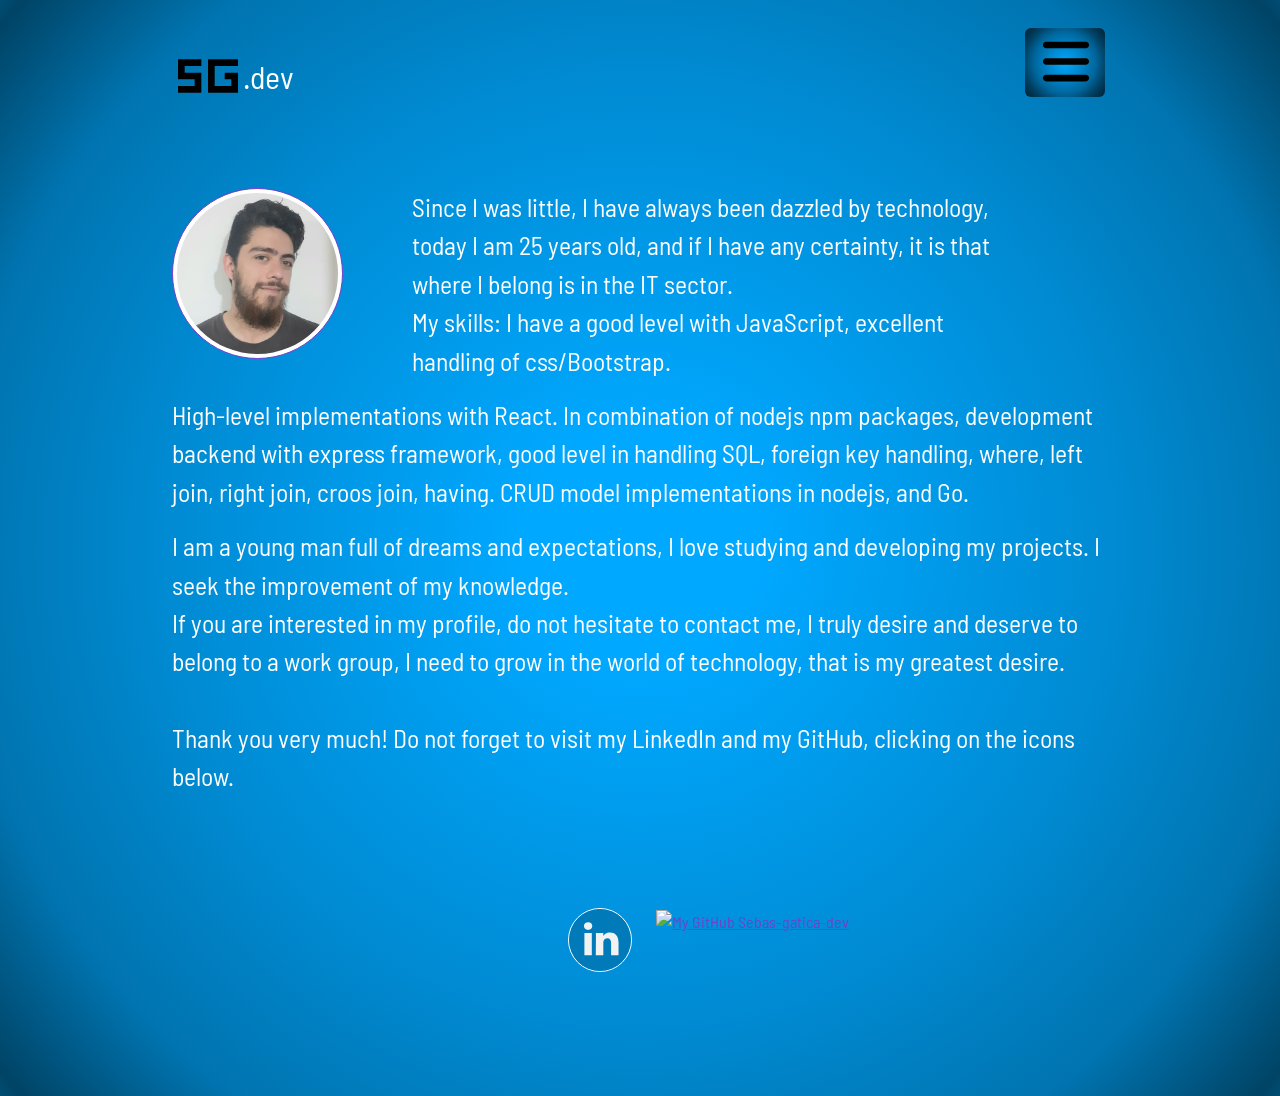
==== commit 92290de0: "inglish version" ====
--- a/pages/history.html
+++ b/pages/history.html
@@ -28,9 +28,9 @@
 
   <div id="mySidenav" class="sidenav">
     <a href="javascript:void(0)" class="closebtn" onclick="closeNav()">&times;</a>
-    <a href="../index.html">Inicio</a>
-    <a href="./projects.html">Proyectos</a>
-    <a href=".history.html">Sobre mi</a>
+    <a href="../index.html">Home</a>
+    <a href="./projects.html">Projects</a>
+    <a href=".history.html">About me</a>
    
   </div>
 
@@ -136,28 +136,27 @@
 
                  <div class="col-12 col-md-8 col-lg-8">
                   <p class="history-text text-white first-content-history-p1">
-                    Desde pequeño, siempre quede deslumbrado con la tecnología, hoy tengo 24 años, y si tengo alguna certeza, es que donde pertenezco es al sector IT. <br>
-                    Mis aptitudes:  
-                    Tengo buen nivel con JavaScript, excelente manejo de css/Bootstrap.
+                    Since I was little, I have always been dazzled by technology, today I am 25 years old, and if I have any certainty, it is that where I belong is in the IT sector. <br>
+                    My skills:
+                    I have a good level with JavaScript, excellent handling of css/Bootstrap.
                   </p>
                   
                  </div>
                  <p class="col-12 history-text text-white first-content-history-p1">
-                  Implementaciones de alto nivel con React. En combinación de paquetes npm de nodejs, desarrollo    
-                  de backend con framework express, buen nivel en el manejo de SQL, manejos de llaves foráneas, where, left join, right join, croos join, having. 
-                   Implementaciones del modelo CRUD en nodejs, y Go.        
+                  High-level implementations with React. In combination of nodejs npm packages, development
+                  backend with express framework, good level in handling SQL, foreign key handling, where, left join, right join, croos join, having.
+                   CRUD model implementations in nodejs, and Go.
 
                  </p>
                  
                  <div class="col-12">
                   <p class="history-text text-white first-content-history-p2">
-                   
-                    Soy un joven lleno de sueños y expectativas, me encanta estudiar y desarrollar mis proyectos. Busco el perfeccionamiento de mis conocimientos. 
+                    I am a young man full of dreams and expectations, I love studying and developing my projects. I seek the improvement of my knowledge.
                     <br>
-                    Si le interesa mi perfil, no dude en contactarme, en verdad anhelo y merezco pertenecer a un grupo de trabajo, necesito crecer en el mundo de la tecnología, es ese mi mayor deseo.
+                    If you are interested in my profile, do not hesitate to contact me, I truly desire and deserve to belong to a work group, I need to grow in the world of technology, that is my greatest desire.
                      <br>
                      <br>  
-                        ¡Muchas gracias!, no deje de visitar mi LinkedIn y mi GitHub, clickeando en los iconos debajo. 
+                     Thank you very much! Do not forget to visit my LinkedIn and my GitHub, clicking on the icons below.
                   </p>              
                  </div>
 
